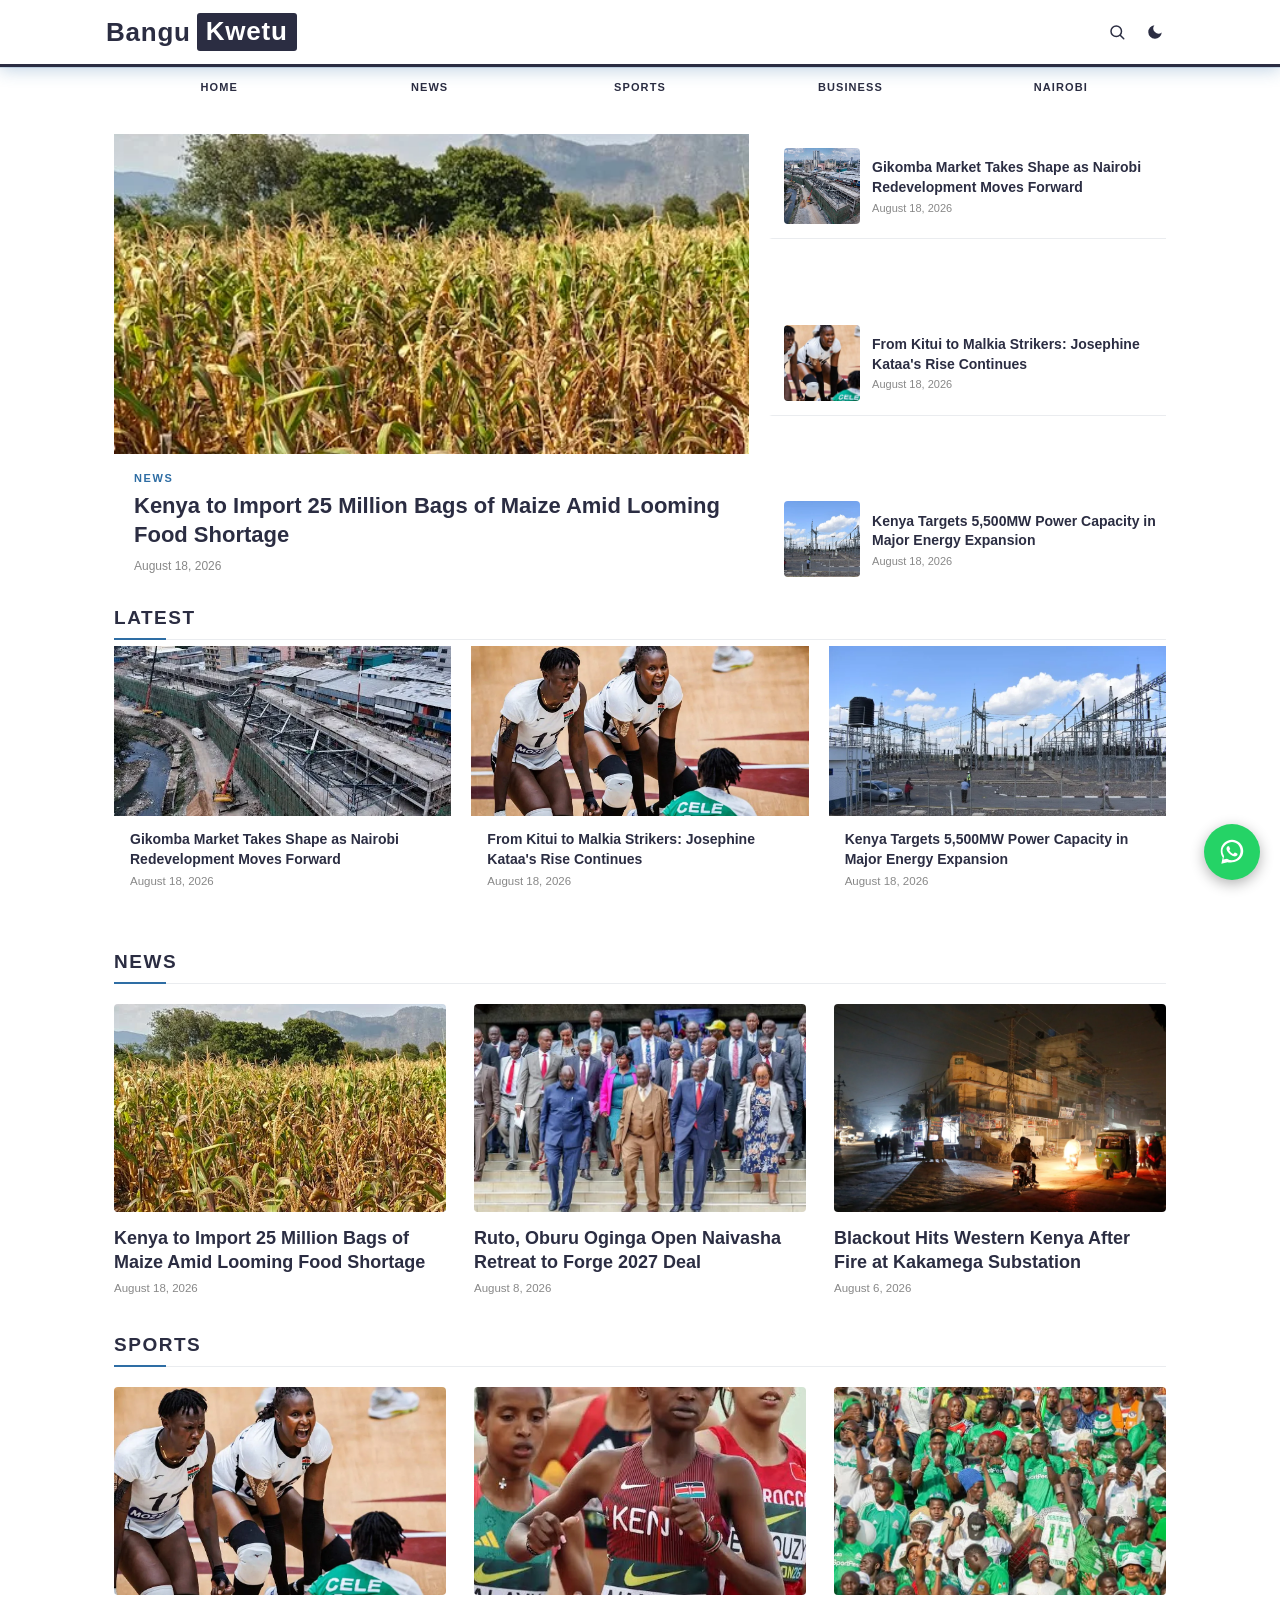
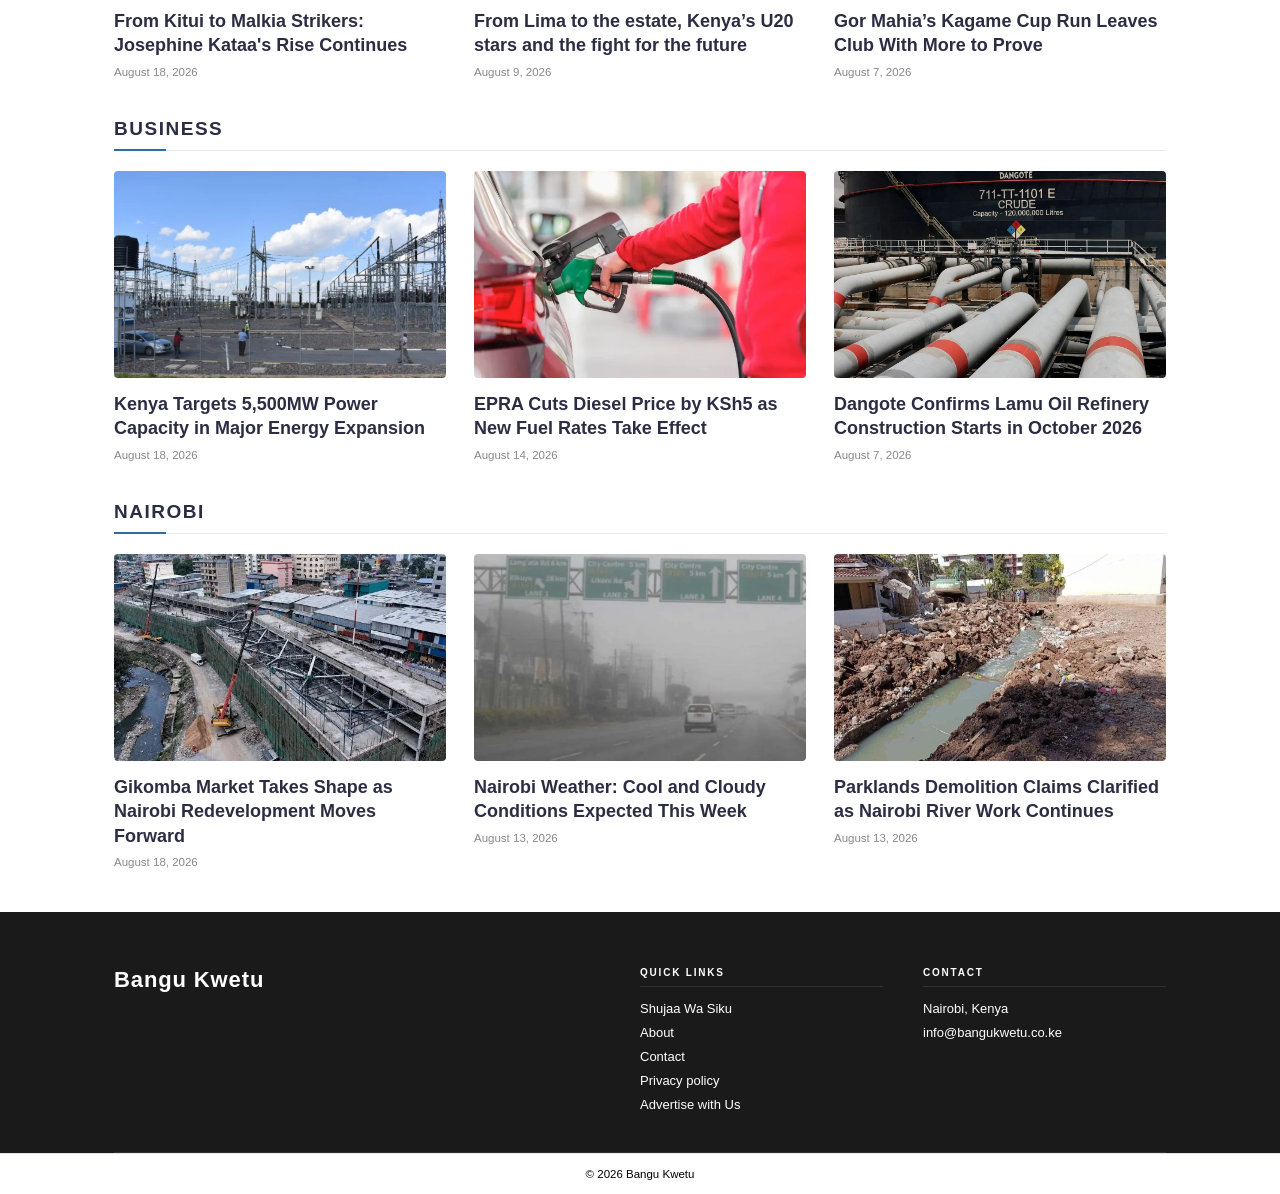
==== index.html @ b87493f2 "update latest changes in all those files" ====
<!DOCTYPE html>
<html lang="en">
<head>
    <script>
    (function(){var t=localStorage.getItem('bk-theme');if(!t){t=window.matchMedia('(prefers-color-scheme: dark)').matches?'dark':'light';}if(t==='dark')document.documentElement.setAttribute('data-theme','dark');})();
    </script>
    <meta charset="UTF-8">
    <meta name="viewport" content="width=device-width, initial-scale=1.0">
    <title>Bangu Kwetu</title>
    <link rel="preload" href="/fonts/oswald-700.woff2" as="font" type="font/woff2" crossorigin>
    <link rel="stylesheet" href="/style.min.css?v=18fb492">
    <link rel="icon" type="image/svg+xml" href="/favicon.svg">
    <link rel="manifest" href="/manifest.json">
    <meta name="theme-color" content="#2E6DA4">
    <meta property="og:type" content="website">
    <meta property="og:title" content="Bangu Kwetu — Nairobi News">
    <meta property="og:site_name" content="Bangu Kwetu">
    <meta property="og:description" content="Independent news covering Nairobi — local government, business, sports, and the people shaping the city.">
    <meta property="og:image" content="https://bangukwetu.co.ke/images/icons/icon-512.png">
    <meta property="og:url" content="https://bangukwetu.co.ke/">
    <meta name="twitter:card" content="summary_large_image">
    <meta name="twitter:site" content="@bangukwetu">
    <script type="application/ld+json">
    {"@context":"https://schema.org","@type":"NewsMediaOrganization","name":"Bangu Kwetu","alternateName":"Bangu Kwetu News","url":"https://bangukwetu.co.ke","logo":{"@type":"ImageObject","url":"https://bangukwetu.co.ke/images/icons/icon-512.png","width":512,"height":512},"sameAs":["https://x.com/bangukwetu","https://facebook.com/bangukwetu","https://instagram.com/bangukwetu","https://youtube.com/@bangukwetu"],"foundingLocation":{"@type":"Place","name":"Nairobi, Kenya"},"areaServed":[{"@type":"Place","name":"Eastlands, Nairobi"},{"@type":"Place","name":"Embakasi North, Nairobi"},{"@type":"Place","name":"Outer Ring Road, Nairobi"}]}
    </script>
</head>
<body>

    <div class="bk-header-block">

        <!-- BREAKING — always above the header, only renders when a story is flagged breaking -->
        <div id="bk-breaking-banner"></div>

        <header class="bk-header">
            <div class="bk-container">
                <div class="bk-logo">
                    <h1>
                        <span class="bk-logo-bangu">Bangu</span><span class="bk-logo-kwetu">Kwetu</span>
                    </h1>
                </div>
                <nav class="bk-nav" id="bk-nav">
                    <div class="bk-nav-header">
                        <span class="bk-nav-header-label">Menu</span>
                        <button class="bk-nav-close" id="bk-nav-close" aria-label="Close menu">✕</button>
                    </div>
                    <a href="index.html" class="bk-cat-link" data-cat="home">Home</a>
                    <a href="index.html?cat=news" class="bk-cat-link" data-cat="news">News</a>
                    <a href="index.html?cat=sports" class="bk-cat-link" data-cat="sports">Sports</a>
                    <a href="index.html?cat=business" class="bk-cat-link" data-cat="business">Business</a>
                    <a href="index.html?cat=nairobi" class="bk-cat-link" data-cat="nairobi">Nairobi</a>
                    <div class="bk-nav-utility">
                        <a href="about.html">About</a>
                        <a href="contact.html">Contact</a>
                        <a href="privacy.html">Privacy Policy</a>
                    </div>
                </nav>
                <div class="bk-nav-overlay" id="bk-nav-overlay"></div>
                <div id="bk-search-box">
                    <input type="search" id="bk-search-input" placeholder="Search Articles...">
                    <div id="bk-search-results" class="bk-search-results"></div>
                    <button id="bk-search-close">✕</button>
                </div>
                <div class="bk-header-actions">
                    <button class="bk-search-btn" id="bk-search-btn" aria-label="Search articles">
                        <svg viewBox="0 0 24 24" width="18" height="18" fill="none" stroke="currentColor" stroke-width="2" stroke-linecap="round" stroke-linejoin="round">
                            <circle cx="11" cy="11" r="7"></circle>
                            <line x1="21" y1="21" x2="16.65" y2="16.65"></line>
                        </svg>
                    </button>
                    <button class="bk-theme-toggle" id="bk-theme-toggle" aria-label="Toggle dark mode">
                        <svg class="bk-icon-moon" viewBox="0 0 24 24" width="18" height="18" fill="currentColor"><path d="M21 12.79A9 9 0 1 1 11.21 3 7 7 0 0 0 21 12.79z"></path></svg>
                        <svg class="bk-icon-sun" viewBox="0 0 24 24" width="18" height="18" fill="none" stroke="currentColor" stroke-width="2" stroke-linecap="round" stroke-linejoin="round"><circle cx="12" cy="12" r="5"></circle><line x1="12" y1="1" x2="12" y2="3"></line><line x1="12" y1="21" x2="12" y2="23"></line><line x1="4.22" y1="4.22" x2="5.64" y2="5.64"></line><line x1="18.36" y1="18.36" x2="19.78" y2="19.78"></line><line x1="1" y1="12" x2="3" y2="12"></line><line x1="21" y1="12" x2="23" y2="12"></line><line x1="4.22" y1="19.78" x2="5.64" y2="18.36"></line><line x1="18.36" y1="5.64" x2="19.78" y2="4.22"></line></svg>
                    </button>
                    <button class="bk-hamburger" id="bk-hamburger" aria-label="Open menu">
                        <span></span>
                        <span></span>
                        <span></span>
                    </button>
                </div>
            </div>
        </header>

    </div><!-- end header block -->

    <nav id="bk-cat-nav">
        <div class="bk-container">
            <div id="bk-cat-nav-inner">
                <a href="index.html" class="bk-cat-link" data-cat="home">Home</a>
                <a href="index.html?cat=news" class="bk-cat-link" data-cat="news">News</a>
                <a href="index.html?cat=sports" class="bk-cat-link" data-cat="sports">Sports</a>
                <a href="index.html?cat=business" class="bk-cat-link" data-cat="business">Business</a>
                <a href="index.html?cat=nairobi" class="bk-cat-link" data-cat="nairobi">Nairobi</a>
            </div>
        </div>
    </nav>

    <!-- LEAD + SECONDARY — editorial pick, comes before Latest -->
    <section id="bk-lead-section">
        <div class="bk-container">
            <div class="bk-lead-layout">
                <a href="#" class="bk-lead-card" id="bk-lead-card">
                    <div class="bk-lead-image">
                        <img id="bk-lead-image" src="" alt="">
                    </div>
                    <div class="bk-lead-body">
                        <span class="bk-lead-cat" id="bk-lead-cat"></span>
                        <h2 class="bk-lead-title" id="bk-lead-title"></h2>
                        <span class="bk-lead-date" id="bk-lead-date"></span>
                    </div>
                </a>
                <div class="bk-secondary-list" id="bk-secondary-list">
                    <!-- 2-3 bk-secondary-item entries injected here -->
                </div>
            </div>
        </div>
    </section>

    <!-- LATEST — vertical list, sits below the editorial lead -->
    <div id="bk-latest-section">
        <div class="bk-container">
           <div class="bk-section-head">
                <h2 class="bk-section-title">Latest</h2>
           </div>
           <div class="bk-latest-list" id="bk-latest-list"></div>
        </div>
    </div>

    <!-- SHUJAA WA SIKU -->
    <div id="bk-shujaa-section">
        <div class="bk-container">
            <div id="bk-shujaa-card">
                <div id="bk-shujaa-media">
                    <span id="bk-shujaa-badge">Shujaa wa Siku</span>
                    <img id="bk-shujaa-avatar" src="" alt="">
                </div>
                <div id="bk-shujaa-body">
                    <span id="bk-shujaa-eyebrow"></span>
                    <h3 id="bk-shujaa-name"></h3>
                    <p id="bk-shujaa-desc"></p>
                    <a href="#" id="bk-shujaa-link">Read his story →</a>
                </div>
            </div>
        </div>
    </div>

    <!-- WHITE CANVAS -->
    <div class="bk-canvas">

<section id="bk-content" class="bk-section">
    <div class="bk-container">
        <div class="bk-section-head">
            <h2 class="bk-section-title" id="bk-active-label">News</h2>
        </div>
        <div id="bk-main-grid"></div>
    </div>
</section>

    </div><!-- end canvas -->

    <!-- FOOTER -->
    <footer class="bk-footer">
        <div class="bk-container">
            <div class="bk-footer-grid">
                <div class="bk-footer-col">
                    <h3 class="bk-footer-logo">Bangu <span>Kwetu</span></h3>
                </div>
                <div class="bk-footer-col">
                    <h4 class="bk-footer-heading">Quick Links</h4>
                    <ul class="bk-footer-links">
                        <li><a href="index.html">Shujaa Wa Siku</a></li>
                        <li><a href="about.html">About</a></li>
                        <li><a href="contact.html">Contact</a></li>
                        <li><a href="privacy.html">Privacy policy</a></li>
                        <li><a href="mailto:info@bangukwetu.co.ke?subject=Advertising%20Inquiry">Advertise with Us</a></li>

                    </ul>
                </div>
                <div class="bk-footer-col">
                    <h4 class="bk-footer-heading">Contact</h4>
                    <ul class="bk-footer-links">
                        <li>Nairobi, Kenya</li>
                        <li><a href="mailto:info@bangukwetu.co.ke">info@bangukwetu.co.ke</a></li>
                    </ul>
                </div>
            </div>
        </div>
        <div class="bk-footer-bottom">
            <div class="bk-container">
                <p>&copy; 2026 Bangu Kwetu</p>
            </div>
        </div>
    </footer>
    <a href="https://wa.me/254772859206?text=Hello%20Bangu%20Kwetu%2C%20I%20have%20news%20or%20a%20story%20tip%20to%20share." target="_blank" rel="noopener" class="bk-whatsapp-float" id="bk-whatsapp-float" aria-label="Chat with Bangu Kwetu on WhatsApp">
         <svg viewBox="0 0 32 32" width="30" height="30" fill="#fff">
             <path d="M16.004 3C9.377 3 4 8.377 4 15.004c0 2.548.79 4.913 2.135 6.868L4.6 28.4l6.68-1.503A11.94 11.94 0 0 0 16.004 27C22.63 27 28 21.623 28 15.004 28 8.377 22.63 3 16.004 3zm0 21.802a9.72 9.72 0 0 1-4.95-1.35l-.355-.21-3.96.891.847-3.858-.232-.396a9.716 9.716 0 0 1-1.494-5.875C6.86 9.53 10.986 5.4 16.004 5.4c5.017 0 9.14 4.13 9.14 9.604 0 5.475-4.123 9.798-9.14 9.798zm5.32-7.246c-.29-.145-1.717-.847-1.983-.944-.266-.097-.46-.145-.653.146-.194.29-.75.943-.92 1.137-.17.194-.34.218-.63.073-.29-.146-1.226-.452-2.335-1.44-.863-.77-1.446-1.72-1.615-2.01-.17-.29-.018-.447.128-.591.13-.13.29-.34.435-.51.145-.17.194-.29.29-.485.096-.194.048-.363-.024-.508-.073-.146-.653-1.573-.895-2.155-.236-.567-.475-.49-.653-.5l-.556-.01c-.194 0-.508.073-.774.363-.266.29-1.014.99-1.014 2.418s1.038 2.807 1.183 3.001c.145.194 2.043 3.122 4.95 4.379.692.298 1.232.476 1.653.61.694.221 1.325.19 1.824.115.556-.083 1.717-.702 1.96-1.38.242-.678.242-1.259.17-1.38-.073-.121-.266-.194-.556-.339z"/>
        </svg>
    </a>
    <script src="/js/main.js?v=2"></script>

</body>
</html>
---- style.min.css ----
*,::after,::before{margin:0;padding:0;box-sizing:border-box}a{color:inherit;text-decoration:none}a:focus-visible,button:focus-visible{outline:2px solid #2e6da4;outline-offset:2px}body{font-family:"IBM Plex Sans",sans-serif;color:#2b2d42;background:#fff;overflow-x:hidden;-webkit-tap-highlight-color:transparent}.bk-container{max-width:1100px;margin:0 auto;padding:0 24px}#bk-breaking-banner{display:none;align-items:flex-start;gap:12px;background:linear-gradient(135deg,#d81f2f 0,#b81c29 100%);color:#fff;padding:12px 16px;font-family:"IBM Plex Sans",sans-serif;font-size:14px;position:relative;z-index:210;box-shadow:0 2px 10px rgba(0,0,0,.25)}.bk-breaking-badge{display:flex;align-items:center;gap:6px;background:#fff;color:#c8202e;font-family:Oswald,sans-serif;font-weight:800;font-size:11px;letter-spacing:.08em;text-transform:uppercase;padding:5px 10px;border-radius:4px;flex-shrink:0;margin-top:1px}.bk-breaking-dot{width:6px;height:6px;border-radius:50%;background:#c8202e;flex-shrink:0;animation:bkBreakingPulse 1.6s ease-in-out infinite}@keyframes bkBreakingPulse{0%,100%{opacity:1;transform:scale(1)}50%{opacity:.35;transform:scale(.7)}}@media (prefers-reduced-motion:reduce){.bk-breaking-dot{animation:none}}#bk-breaking-banner a{color:#fff;text-decoration:none;flex:1;min-width:0;display:flex;align-items:flex-start;gap:6px}.bk-breaking-title{font-weight:700;display:-webkit-box;-webkit-line-clamp:2;line-clamp:2;-webkit-box-orient:vertical;overflow:hidden;text-overflow:ellipsis;line-height:1.35}#bk-breaking-banner a:hover .bk-breaking-title{text-decoration:underline}.bk-breaking-chevron{flex-shrink:0;opacity:.9;font-weight:700;margin-top:1px}.bk-breaking-time{flex-shrink:0;opacity:.85;font-size:12px;white-space:nowrap;margin-top:2px}.bk-breaking-dismiss{background:0 0;border:none;color:#fff;cursor:pointer;font-size:14px;line-height:1;flex-shrink:0;opacity:.85;min-width:44px;min-height:44px;display:flex;align-items:center;justify-content:center;margin:-12px -12px -12px 0;padding:0}.bk-breaking-dismiss:focus-visible,.bk-breaking-dismiss:hover{opacity:1}@media (max-width:480px){#bk-breaking-banner{padding:10px 12px;gap:8px;font-size:13px}.bk-breaking-badge{font-size:10px;padding:4px 8px}.bk-breaking-time{display:none}}.bk-header-block{background:#fff;position:sticky;top:0;z-index:200;box-shadow:0 3px 16px rgba(46,109,164,.3);-webkit-backface-visibility:hidden;backface-visibility:hidden}.bk-header{width:100%}.bk-header .bk-container{display:flex;flex-direction:row;justify-content:space-between;align-items:center;width:100%;padding:0 16px;height:64px;position:relative}.bk-logo{display:flex;align-items:center;gap:6px;flex-shrink:0}.bk-logo h1{display:flex;align-items:center;gap:6px;font-size:26px;font-weight:700;letter-spacing:.03em;font-family:Oswald,sans-serif;white-space:nowrap;line-height:1}.bk-logo-bangu{color:#2b2d42}.bk-logo-kwetu{color:#fff;background-color:#2b2d42;padding:3px 9px;border-radius:3px;display:inline-block;line-height:1.2}.bk-theme-toggle{background:0 0;border:none;cursor:pointer;padding:8px 10px;color:#2b2d42;display:flex;align-items:center;transition:color .2s}.bk-icon-sun{display:none}[data-theme=dark] .bk-icon-moon{display:none}[data-theme=dark] .bk-icon-sun{display:block}.bk-hamburger{display:flex;flex-direction:column;justify-content:center;gap:5px;background:0 0;border:none;cursor:pointer;padding:8px 10px;flex-shrink:0}.bk-hamburger span{display:block;width:22px;height:2px;background:#2b2d42;border-radius:1px;transition:transform .25s ease,opacity .25s ease}.bk-hamburger span:last-child{width:14px}.bk-hamburger.open span:first-child{transform:translateY(7px) rotate(45deg)}.bk-hamburger.open span:nth-child(2){opacity:0}.bk-hamburger.open span:nth-child(3){transform:translateY(-7px) rotate(-45deg);width:22px}.bk-nav-overlay{position:fixed;inset:0;background:rgba(0,0,0,.5);opacity:0;visibility:hidden;transition:opacity .25s ease;z-index:998}.bk-nav-overlay.active{opacity:1;visibility:visible}.bk-nav{display:flex;position:fixed;inset:0;width:100%;max-width:none;height:100vh;height:100dvh;background:#1c4a6e;flex-direction:column;padding:0;opacity:0;visibility:hidden;transform:none;transition:opacity .3s ease,visibility .3s ease;z-index:999;box-shadow:none;overflow-y:auto;justify-content:center}.bk-nav.active{opacity:1;visibility:visible}.bk-nav-header{display:flex;align-items:center;justify-content:space-between;padding:20px 24px;border-bottom:1px solid rgba(255,255,255,.12);flex-shrink:0}.bk-nav-header-label{font-family:Oswald,sans-serif;font-size:14px;font-weight:700;letter-spacing:.12em;text-transform:uppercase;color:#fff}.bk-nav-close{background:0 0;border:none;color:#fff;font-size:26px;line-height:1;cursor:pointer;padding:6px 10px}.bk-nav a{padding:18px 32px;font-size:28px;font-family:Oswald,sans-serif;font-weight:600;letter-spacing:.02em;text-transform:uppercase;color:#fff;text-decoration:none;border-bottom:none;width:100%;opacity:0;transform:translateY(14px);transition:color .2s,background .2s}.bk-nav.active a{animation:bkNavLinkIn .4s ease forwards}.bk-nav.active a:first-of-type{animation-delay:50ms}.bk-nav.active a:nth-of-type(2){animation-delay:.1s}.bk-nav.active a:nth-of-type(3){animation-delay:.15s}.bk-nav.active a:nth-of-type(4){animation-delay:.2s}.bk-nav.active a:nth-of-type(5){animation-delay:.25s}@keyframes bkNavLinkIn{to{opacity:1;transform:translateY(0)}}.bk-nav a:active,.bk-nav a:hover{color:#fff;background:rgba(46,109,164,.5)}.bk-nav-utility{margin-top:auto;padding:20px 32px 32px;border-top:1px solid rgba(255,255,255,.12);flex-shrink:0}.bk-nav-utility a{display:block;padding:10px 0;font-size:13px;font-weight:400;text-transform:none;letter-spacing:normal;color:rgba(255,255,255,.6);border-bottom:none;opacity:1;transform:none;animation:none}.bk-nav-utility a:hover{color:#fff;background:0 0}.bk-nav .bk-cat-link{flex:none;justify-content:flex-start;height:auto}.bk-nav .bk-cat-link.active::after{display:none}body.bk-nav-open{overflow:hidden}@media (min-width:769px){.bk-hamburger{display:none}}.bk-header-actions{display:flex;align-items:center;margin-left:auto;flex-shrink:0;z-index:10}.bk-search-btn{background:0 0;border:none;cursor:pointer;font-size:16px;padding:8px 10px;color:#2b2d42;display:flex;align-items:center;z-index:101;transition:color .2s}.bk-search-btn:hover{color:#2b2d42}#bk-cat-nav{width:100%;position:-webkit-sticky;position:sticky;top:var(--bk-header-offset,64px);z-index:90;background:#fff;border-top:1px solid #dde5ed;-webkit-backface-visibility:hidden;backface-visibility:hidden}#bk-cat-nav-inner{display:flex;align-items:center;overflow-x:auto;scrollbar-width:none;height:38px;gap:0;justify-content:stretch;max-width:1100px;margin:0 auto}#bk-cat-nav-inner::-webkit-scrollbar{display:none}.bk-cat-link{font-family:Oswald,sans-serif;color:#2b2d42;font-size:11px;font-weight:600;letter-spacing:.1em;text-transform:uppercase;text-decoration:none;padding:0 14px;height:38px;display:flex;align-items:center;white-space:nowrap;position:relative;transition:color .2s;flex:1;justify-content:center}.bk-cat-link:hover{color:#2b2d42}.bk-cat-link.active{color:#2b2d42;font-weight:700}.bk-cat-link.active::after{content:"";position:absolute;bottom:0;left:50%;transform:translateX(-50%);width:24px;height:2px;background:#2e6da4}.bk-header-block::after{content:"";display:block;height:3px;background:#2b2d42}#bk-search-box{display:none;align-items:center;gap:4px;position:absolute;right:60px;top:50%;transform:translateY(-50%);width:260px;z-index:102;background:#fff;border:1px solid #dde5ed;border-radius:24px;padding:6px 6px 6px 16px;box-shadow:0 4px 16px rgba(0,0,0,.15)}#bk-search-box.open{display:flex}#bk-search-input{flex:1;background:0 0;border:none;color:#2b2d42;padding:7px 4px;font-size:13px;outline:0;font-family:"IBM Plex Sans",sans-serif;min-width:160px}#bk-search-input::placeholder{color:#999;font-weight:500;opacity:1}#bk-search-close{background:0 0;border:none;cursor:pointer;font-size:14px;color:#999;padding:4px 8px;transition:color .2s}#bk-search-close:hover{color:#2b2d42}.bk-search-results{display:none;position:absolute;top:100%;left:0;right:0;margin-top:6px;background:#fff;border:1px solid #dde5ed;border-radius:8px;box-shadow:0 8px 24px rgba(0,0,0,.15);max-height:320px;overflow-y:auto;z-index:103}.bk-search-results.show{display:block}.bk-search-result-item{display:block;padding:10px 16px;text-decoration:none;color:#2b2d42;font-size:13px;border-bottom:1px solid #eaecef}.bk-search-result-item:hover{background:#ebf1f5}.bk-load-error{padding:32px 16px;font-size:14px;color:#666;text-align:center;border:1px dashed #dde5ed;border-radius:4px}.bk-search-no-results{padding:16px;font-size:13px;color:#999;text-align:center}#bk-lead-section{background:#fff;padding:28px 0 8px}.bk-lead-layout{display:grid;grid-template-columns:1.6fr 1fr;gap:20px}.bk-lead-card{display:block;position:relative;text-decoration:none;color:inherit;background:0 0;overflow:hidden}.bk-lead-card:hover .bk-lead-title{color:#2e6da4}.bk-lead-image{width:100%;height:320px;background:#ebf1f5;overflow:hidden}.bk-lead-image img{width:100%;height:100%;object-fit:cover;object-position:center 30%;display:block}.bk-lead-body{padding:18px 20px}.bk-lead-cat{font-size:11px;font-weight:700;letter-spacing:.15em;text-transform:uppercase;color:#2e6da4;display:block;margin-bottom:8px}.bk-lead-title{font-family:Oswald,sans-serif;font-size:22px;font-weight:700;line-height:1.3;color:#2b2d42}.bk-lead-date{font-size:12px;color:#888;margin-top:10px;display:block}.bk-secondary-list{display:flex;flex-direction:column;justify-content:space-between;height:100%}.bk-secondary-item{display:flex;flex-direction:row;align-items:center;gap:12px;text-decoration:none;color:inherit;background:0 0;border:none;border-bottom:1px solid #eaecef;border-left:3px solid transparent;padding:14px 4px 14px 12px;transition:border-left-color .2s ease,background .2s ease}.bk-secondary-item:last-child{border-bottom:none}.bk-secondary-item:hover{border-left-color:#2e6da4;background:#ebf1f5}.bk-secondary-thumb{display:block;width:76px;height:76px;flex-shrink:0;border-radius:4px;overflow:hidden;background:#ebf1f5}.bk-secondary-thumb img{width:100%;height:100%;object-fit:cover;display:block}.bk-secondary-body{display:flex;flex-direction:column;gap:4px;min-width:0}.bk-secondary-title{font-size:14px;font-weight:600;line-height:1.4;color:#2b2d42}.bk-secondary-meta{display:flex;align-items:center;gap:6px}.bk-secondary-cat{font-size:10px;font-weight:700;letter-spacing:.08em;text-transform:uppercase;color:#2e6da4}.bk-secondary-dot{font-size:11px;color:#ccc}.bk-secondary-date{font-size:11px;color:#888}#bk-latest-section{background:#fff;padding:8px 0 4px}#bk-latest-section .bk-section-head{margin-bottom:6px}.bk-latest-list{display:grid;grid-template-columns:repeat(3,1fr);gap:20px}.bk-latest-row{display:flex;flex-direction:column;gap:0;padding:0;overflow:hidden;text-decoration:none;color:inherit;background:0 0}.bk-latest-row:hover .bk-latest-row-title{color:#2e6da4}.bk-latest-row.bk-is-new{border-left:1px solid #dde5ed;margin-left:0;padding-left:0}.bk-latest-row-thumb{width:100%;height:170px;flex-shrink:0;border-radius:0;overflow:hidden;background:#ebf1f5}.bk-latest-row-thumb img{width:100%;height:100%;object-fit:cover;display:block}.bk-latest-row-body{display:flex;flex-direction:column;justify-content:flex-start;min-width:0;gap:6px;padding:14px 16px 16px}.bk-latest-row-title{font-size:14px;font-weight:600;line-height:1.4;color:#2b2d42;font-family:"IBM Plex Sans",sans-serif}.bk-latest-row-meta{display:flex;align-items:center;gap:6px}.bk-latest-row-cat{font-size:10px;font-weight:700;letter-spacing:.08em;text-transform:uppercase;color:#2e6da4}.bk-latest-row-dot{font-size:11px;color:#ccc}.bk-latest-row-date{font-size:11.5px;color:#888}.bk-stack-list{display:flex;flex-direction:column}.bk-stack-row{display:flex;flex-direction:column;text-decoration:none;color:inherit;padding:22px 0;border-bottom:1px solid #e5e5e5}.bk-stack-row:first-child{padding-top:0}.bk-stack-row:last-child{border-bottom:none;padding-bottom:0}@media (min-width:769px){.bk-stack-list{display:grid;grid-template-columns:repeat(3,1fr);gap:28px}.bk-stack-row{padding:0;border-bottom:none}}.bk-stack-row-title{font-family:Oswald,sans-serif;font-size:18px;font-weight:700;line-height:1.35;color:#2b2d42;margin-bottom:8px}.bk-stack-row-meta{display:flex;align-items:center;gap:6px}.bk-stack-row-cat{font-size:10px;font-weight:700;letter-spacing:.08em;text-transform:uppercase;color:#2e6da4}.bk-stack-row-dot{font-size:11px;color:#ccc}.bk-stack-row-date{font-size:11.5px;color:#888}.bk-stack-row-image{width:100%;aspect-ratio:16/10;background:#ebf1f5;border-radius:4px;overflow:hidden;margin-bottom:14px}.bk-stack-row-image img{width:100%;height:100%;object-fit:cover;display:block}.bk-latest-seeall{display:block;text-align:center;margin-top:6px;padding:14px 0 6px;color:#2e6da4;font-size:12.5px;font-weight:700;letter-spacing:.06em;text-transform:uppercase;text-decoration:none}.bk-latest-seeall:hover{opacity:.7}#bk-shujaa-section{display:none;background:#ebf1f5;padding:24px 0;border-bottom:1px solid #d0dce8}#bk-shujaa-card{display:flex;align-items:stretch;background:#fff;border-radius:4px;overflow:hidden;box-shadow:0 2px 8px rgba(46,109,164,.1);transition:box-shadow .2s}#bk-shujaa-card:hover{box-shadow:0 4px 16px rgba(46,109,164,.15)}#bk-shujaa-media{position:relative;flex:0 0 42%;min-height:280px}#bk-shujaa-avatar{width:100%;height:100%;object-fit:cover;display:block;background:linear-gradient(135deg,#2e6da4 0,#1a4f7a 100%)}#bk-shujaa-badge{position:absolute;top:14px;left:14px;background:#2e6da4;color:#fff;font-size:10px;font-weight:800;letter-spacing:.15em;text-transform:uppercase;padding:6px 12px;border-radius:3px;font-family:Oswald,sans-serif;z-index:2}#bk-shujaa-body{padding:26px 30px;flex:1;display:flex;flex-direction:column;justify-content:center;gap:8px}#bk-shujaa-eyebrow{font-size:11px;font-weight:700;letter-spacing:.12em;text-transform:uppercase;color:#2e6da4;display:block}#bk-shujaa-name{font-size:24px;font-weight:700;color:#2b2d42;line-height:1.25;font-family:Oswald,sans-serif}#bk-shujaa-desc{font-size:14.5px;color:#666;line-height:1.6}#bk-shujaa-link{font-size:12.5px;font-weight:700;color:#2e6da4;text-decoration:none;margin-top:6px;display:inline-block;transition:opacity .2s}#bk-shujaa-link:hover{opacity:.7}.bk-canvas{background:#fff}.bk-section{padding:44px 0;border-bottom:1px solid #eaecef}.bk-section:last-child{border-bottom:none}.bk-section-head{display:flex;align-items:center;justify-content:space-between;margin-bottom:28px;padding-bottom:10px;border-bottom:1px solid #eaecef;position:relative}.bk-section-head::after{content:"";position:absolute;bottom:-1px;left:0;width:52px;height:2px;background:#2e6da4}.bk-section-title{font-family:Oswald,sans-serif;font-size:19px;font-weight:700;text-transform:uppercase;letter-spacing:.08em;color:#2b2d42}.bk-see-all{font-size:11px;font-weight:700;color:#2e6da4;text-decoration:none;letter-spacing:.06em;text-transform:uppercase;transition:opacity .2s}.bk-see-all:hover{opacity:.7}.bk-home-group{margin-bottom:40px}.bk-home-group:last-child{margin-bottom:0}.bk-home-group .bk-section-head{margin-bottom:20px}.bk-card-grid{display:grid;grid-template-columns:repeat(3,1fr);gap:20px}.bk-card{position:relative;background:#fff;border:1px solid #dde5ed;border-radius:4px;overflow:hidden;transition:transform .2s ease,box-shadow .2s ease;cursor:pointer}.bk-badge-breaking{display:block;width:100%;position:static;background:#c8202e;color:#fff;font-family:"IBM Plex Sans",sans-serif;font-size:11px;font-weight:700;text-transform:uppercase;letter-spacing:.5px;padding:6px 10px;text-align:center}.bk-card:hover{transform:translateY(-4px);box-shadow:0 6px 20px rgba(46,109,164,.1)}.bk-card-image{width:100%;height:200px;background:#ebf1f5;overflow:hidden;display:block}.bk-card-image img{width:100%;height:100%;object-fit:cover;object-position:center 25%;display:block}.bk-card-body{padding:16px}.bk-card-cat{font-size:10px;font-weight:700;letter-spacing:.15em;text-transform:uppercase;color:#2e6da4;display:block;margin-bottom:8px}.bk-card-title{font-size:15px;font-weight:600;color:#2b2d42;line-height:1.45;font-family:"IBM Plex Sans",sans-serif}.bk-card-date{font-size:11px;color:#888;margin-top:8px;display:block}.bk-badge-sponsored{display:inline-block;font-size:9px;font-weight:700;letter-spacing:.1em;text-transform:uppercase;color:#8a6d1e;border:1px solid #8a6d1e;padding:2px 7px;border-radius:3px;margin-bottom:6px}.bk-404-section{min-height:60vh;display:flex;align-items:center;justify-content:center;padding:60px 0}.bk-404-wrap{text-align:center;max-width:480px;margin:0 auto}.bk-404-code{font-family:Oswald,sans-serif;font-size:88px;font-weight:700;color:#2e6da4;line-height:1;margin-bottom:8px}.bk-404-title{font-family:Oswald,sans-serif;font-size:22px;font-weight:700;color:#2b2d42;text-transform:uppercase;letter-spacing:.05em;margin-bottom:14px}.bk-404-text{font-size:14.5px;color:#666;line-height:1.6;margin-bottom:28px}.bk-404-actions{display:flex;flex-direction:column;gap:12px;align-items:center}.bk-404-home{display:inline-block;background:#2e6da4;color:#fff;font-family:Oswald,sans-serif;font-size:13px;font-weight:600;letter-spacing:.05em;text-transform:uppercase;text-decoration:none;padding:12px 32px;border-radius:4px;transition:opacity .2s}.bk-404-home:hover{opacity:.85}.bk-404-search-link{font-size:13px;color:#2e6da4;text-decoration:none;font-weight:600}.bk-404-search-link:hover{opacity:.7}.bk-footer{background:#1a1a1a;color:rgba(255,255,255,.55);padding:52px 0 0;border-top:3px solid #1a1a1a}.bk-footer-grid{display:grid;grid-template-columns:2fr 1fr 1fr;gap:40px;padding-bottom:40px;border-bottom:1px solid rgba(255,255,255,.1)}.bk-footer-logo{font-size:22px;font-weight:700;color:#fff;margin-bottom:10px;font-family:Oswald,sans-serif;letter-spacing:.04em}.bk-footer-logo span{color:#fff}.bk-footer-about{font-size:13px;color:rgba(255,255,255,.45);line-height:1.65}.bk-footer-heading{font-size:10px;font-weight:700;letter-spacing:.18em;text-transform:uppercase;color:#fff;margin-bottom:14px;padding-bottom:8px;border-bottom:1px solid rgba(255,255,255,.1)}.bk-footer-links{list-style:none;display:flex;flex-direction:column;gap:9px}.bk-footer-links li{font-size:13px;color:#fff}.bk-footer-links a{font-size:13px;color:#fff;text-decoration:none;transition:color .2s}.bk-footer-links a:hover{color:rgba(255,255,255,.7)}.bk-social-links{display:flex;flex-direction:column;gap:9px}.bk-social-links a{font-size:13px;color:#fff;text-decoration:none;transition:color .2s}.bk-social-links a:hover{color:rgba(255,255,255,.7)}.bk-footer-bottom{background:#fff;padding:14px 0;border-top:1px solid #dde5ed}.bk-footer-bottom p{font-size:11.5px;color:#000;text-align:center}.bk-whatsapp-float{position:fixed;bottom:20px;right:20px;width:56px;height:56px;background:#25d366;border-radius:50%;display:flex;align-items:center;justify-content:center;box-shadow:0 4px 14px rgba(0,0,0,.3);z-index:300;transition:transform .3s ease,opacity .3s ease}.bk-whatsapp-float.bk-hide{transform:translateY(90px);opacity:0}@media (max-width:768px){.bk-header .bk-container{flex-wrap:nowrap!important}#bk-cat-nav-inner{justify-content:flex-start}#bk-search-box{position:fixed;top:64px;left:0;right:0;width:calc(100% - 24px);margin:8px 12px;transform:none;border-radius:24px;background:#fff;padding:6px 6px 6px 16px;box-shadow:0 4px 16px rgba(0,0,0,.2);z-index:150}.bk-card-grid{grid-template-columns:1fr}.bk-footer-grid{grid-template-columns:1fr;gap:28px}body,html{width:100%}body{overflow-x:hidden}.bk-container{padding:0 16px!important;width:100%!important}#bk-shujaa-card{flex-direction:column}#bk-shujaa-media{flex:none;min-height:220px}.bk-lead-layout{grid-template-columns:1fr}.bk-lead-image{height:220px}.bk-secondary-thumb{display:none}.bk-article-image{height:240px!important}.bk-latest-list{display:flex;flex-direction:column;gap:0}.bk-latest-row{flex-direction:row;gap:14px;padding:13px 0;border:none;border-radius:0;border-bottom:1px solid #eaecef}.bk-latest-row:last-child{border-bottom:none}.bk-latest-row.bk-is-new{border-left:none;padding-left:0;margin-left:0}.bk-latest-row-thumb{width:72px;height:72px;border-radius:4px}.bk-latest-row-body{justify-content:center;padding:0;gap:5px}}.bk-article-section{padding:32px 0 44px}.bk-article-container{max-width:760px}.bk-article-cat{font-size:11px;font-weight:700;letter-spacing:.15em;text-transform:uppercase;color:#2e6da4;display:block;margin-bottom:10px}.bk-article-title{font-family:Oswald,sans-serif;font-size:28px;font-weight:700;line-height:1.3;color:#2b2d42;margin-bottom:12px}.bk-article-date{font-size:12.5px;color:#888;margin-bottom:20px}.bk-article-image{width:100%;height:440px;border-radius:4px;overflow:hidden;margin-bottom:24px;background:#ebf1f5}.bk-article-image img{width:100%;height:100%;object-fit:cover;object-position:center 25%;display:block}.bk-article-body{font-size:16px;line-height:1.75;color:#2b2d42}.bk-article-body p{margin-bottom:18px}.bk-article-body h2,.bk-article-body h3,.bk-article-body h4{font-family:Oswald,sans-serif;font-weight:700;color:#2b2d42;line-height:1.3;margin:26px 0 12px}.bk-article-body h2{font-size:22px}.bk-article-body h3{font-size:19px}.bk-article-body h4{font-size:16px}.bk-article-body strong{font-weight:700}.bk-article-body em{font-style:italic}.bk-article-body a{color:#2e6da4;text-decoration:underline}.bk-back-link{display:inline-block;color:#2e6da4;text-decoration:none;font-size:13.5px;font-weight:600;margin-bottom:20px}.bk-back-link:hover{text-decoration:underline}.bk-article-notfound{padding:40px 0}.bk-article-notfound h2{font-family:Oswald,sans-serif;color:#2b2d42;margin-bottom:8px}.bk-article-share{margin-top:32px;padding-top:20px;border-top:1px solid #eaecef}.bk-share-row{display:flex;align-items:center;gap:14px;flex-wrap:wrap}.bk-share-whatsapp{background:#25d366;color:#fff;text-decoration:none;font-size:13px;font-weight:600;padding:8px 16px;border-radius:20px}.bk-share-icon{color:#2b2d42;display:flex;align-items:center;justify-content:center;width:34px;height:34px;border:1px solid #dde5ed;border-radius:50%;background:0 0;cursor:pointer;transform:translateZ(0);-webkit-backface-visibility:hidden;backface-visibility:hidden;-webkit-appearance:none;appearance:none;outline:0}.bk-share-copy-btn{background:0 0;border:1px solid #dde5ed;color:#2b2d42;font-size:13px;font-weight:600;padding:8px 16px;border-radius:20px;cursor:pointer;transition:background .2s,border-color .2s,color .2s}.bk-share-copy-btn:hover{background:#ebf1f5}.bk-share-copy-btn.bk-copied{background:#2e6da4;border-color:#2e6da4;color:#fff}[data-theme=dark] body{background:#121212;color:#e4e6eb}[data-theme=dark] .bk-theme-toggle{color:#e4e6eb}[data-theme=dark] .bk-header-block{background:#1a1a1a;box-shadow:0 3px 16px rgba(0,0,0,.4)}[data-theme=dark] .bk-logo-bangu{color:#e4e6eb}[data-theme=dark] .bk-search-btn{color:#e4e6eb}[data-theme=dark] .bk-hamburger span{background:#e4e6eb}[data-theme=dark] #bk-cat-nav{background:#1a1a1a;border-top-color:#2a2a2a}[data-theme=dark] .bk-cat-link{color:#e4e6eb}[data-theme=dark] #bk-search-box{background:#1e1e1e;border-color:#333}[data-theme=dark] #bk-search-input{color:#e4e6eb}[data-theme=dark] .bk-search-results{background:#1e1e1e;border-color:#333}[data-theme=dark] .bk-search-result-item{color:#e4e6eb;border-bottom-color:#2a2a2a}[data-theme=dark] .bk-search-result-item:hover{background:#2a2a2a}[data-theme=dark] #bk-latest-section,[data-theme=dark] #bk-lead-section,[data-theme=dark] .bk-canvas{background:#121212}[data-theme=dark] .bk-article-image,[data-theme=dark] .bk-card-image,[data-theme=dark] .bk-latest-row-thumb,[data-theme=dark] .bk-lead-image,[data-theme=dark] .bk-secondary-thumb{background:#2a2a2a}[data-theme=dark] .bk-card-title,[data-theme=dark] .bk-latest-row-title,[data-theme=dark] .bk-lead-title,[data-theme=dark] .bk-secondary-title,[data-theme=dark] .bk-section-title,[data-theme=dark] .bk-stack-row-title{color:#e4e6eb}[data-theme=dark] .bk-secondary-item{border-bottom-color:#2a2a2a}[data-theme=dark] .bk-secondary-item:hover{background:#1e1e1e}[data-theme=dark] .bk-card{background:#1a1a1a;border-color:#2a2a2a}[data-theme=dark] .bk-latest-row{border-bottom-color:#2a2a2a}[data-theme=dark] .bk-stack-row{border-bottom-color:#2a2a2a}[data-theme=dark] .bk-stack-row-image{background:#2a2a2a}[data-theme=dark] #bk-shujaa-section{background:#1a1a1a;border-bottom-color:#2a2a2a}[data-theme=dark] #bk-shujaa-card{background:#1e1e1e}[data-theme=dark] #bk-shujaa-name{color:#e4e6eb}[data-theme=dark] #bk-shujaa-desc{color:#aaa}[data-theme=dark] .bk-section{border-bottom-color:#2a2a2a}[data-theme=dark] .bk-section-head{border-bottom-color:#333}[data-theme=dark] .bk-section-head::after{background:#5a9fd4}[data-theme=dark] .bk-footer-bottom{background:#121212;border-top-color:#2a2a2a}[data-theme=dark] .bk-footer-bottom p{color:#e4e6eb}[data-theme=dark] .bk-article-body,[data-theme=dark] .bk-article-body h2,[data-theme=dark] .bk-article-body h3,[data-theme=dark] .bk-article-body h4,[data-theme=dark] .bk-article-title{color:#e4e6eb}[data-theme=dark] .bk-article-share{border-top-color:#2a2a2a}[data-theme=dark] .bk-share-icon{border-color:#333;color:#e4e6eb}[data-theme=dark] .bk-article-notfound h2{color:#e4e6eb}[data-theme=dark] .bk-back-link{color:#5a9fd4}[data-theme=dark] .bk-contact-heading,[data-theme=dark] .bk-page-body,[data-theme=dark] .bk-page-subhead,[data-theme=dark] .bk-page-title{color:#e4e6eb}[data-theme=dark] .bk-contact-link,[data-theme=dark] .bk-contact-social a,[data-theme=dark] .bk-page-body a{color:#5a9fd4}[data-theme=dark] .bk-404-title{color:#e4e6eb}[data-theme=dark] .bk-404-text{color:#aaa}[data-theme=dark] .bk-404-home{background:#5a9fd4}[data-theme=dark] #bk-shujaa-eyebrow,[data-theme=dark] .bk-card-cat,[data-theme=dark] .bk-latest-row-cat,[data-theme=dark] .bk-lead-cat,[data-theme=dark] .bk-secondary-cat,[data-theme=dark] .bk-stack-row-cat{color:#90c8f9}[data-theme=dark] .bk-article-date,[data-theme=dark] .bk-latest-row-date,[data-theme=dark] .bk-latest-row-dot,[data-theme=dark] .bk-lead-date,[data-theme=dark] .bk-secondary-date,[data-theme=dark] .bk-secondary-dot,[data-theme=dark] .bk-stack-row-date,[data-theme=dark] .bk-stack-row-dot{color:#aaa}[data-theme=dark] .bk-badge-sponsored{color:#e0b84a;border-color:#e0b84a}[data-theme=dark] .bk-cat-link.active::after{background:#5a9fd4}[data-theme=dark] .bk-cat-link.active{color:#90c8f9}[data-theme=dark] .bk-load-error{color:#aaa;border-color:#333}[data-theme=dark] .bk-share-copy-btn{border-color:#333;color:#e4e6eb}[data-theme=dark] .bk-share-copy-btn:hover{background:#1e1e1e}@media (min-width:769px){.bk-card-grid>:nth-child(4){display:none}}.bk-nav .bk-cat-link.active{color:#fff}.bk-cat-hero-link{text-decoration:none;color:inherit;display:block;margin-bottom:8px}.bk-cat-hero{display:flex;flex-direction:column}.bk-cat-hero-image{width:100%;height:220px;background:#ebf1f5;overflow:hidden}.bk-cat-hero-image img{width:100%;height:100%;object-fit:cover;display:block}.bk-cat-hero-body{padding:16px 0 12px}.bk-cat-hero-title{font-family:Oswald,sans-serif;font-size:22px;font-weight:700;line-height:1.3;color:#2b2d42}.bk-cat-hero-date{font-size:12px;color:#888;margin-top:8px}.bk-cat-row-list{display:flex;flex-direction:column}.bk-cat-row-link{text-decoration:none;color:inherit;display:block}.bk-cat-row{display:flex;flex-direction:row;align-items:stretch;gap:14px;padding:16px 0;border-bottom:1px solid #eaecef}.bk-cat-row-thumb{flex:0 0 96px;width:96px;height:96px;background:#ebf1f5;overflow:hidden}.bk-cat-row-thumb img{width:100%;height:100%;object-fit:cover;display:block}.bk-cat-row-body{flex:1;min-width:0;display:flex;flex-direction:column;justify-content:center;gap:4px}.bk-cat-row-title{font-size:14px;font-weight:600;line-height:1.4;color:#2b2d42;font-family:"IBM Plex Sans",sans-serif;display:-webkit-box;-webkit-line-clamp:2;line-clamp:2;-webkit-box-orient:vertical;overflow:hidden}.bk-cat-row-date{font-size:11px;color:#888}.bk-load-more-btn{display:block;margin:28px auto 8px;padding:12px 32px;background:#2e6da4;color:#fff;border:none;border-radius:4px;font-family:Oswald,sans-serif;font-weight:600;font-size:13px;letter-spacing:.05em;text-transform:uppercase;cursor:pointer;transition:opacity .2s}.bk-load-more-btn:hover{opacity:.85}@media (min-width:769px){.bk-cat-hero{flex-direction:row;gap:24px}.bk-cat-hero-image{flex:0 0 45%;height:280px}.bk-cat-hero-body{padding:8px 0;display:flex;flex-direction:column;justify-content:center}.bk-cat-hero-title{font-size:28px}.bk-cat-row-list{display:grid;grid-template-columns:repeat(2,1fr);column-gap:32px}}[data-theme=dark] .bk-cat-hero-image,[data-theme=dark] .bk-cat-row-thumb{background:#2a2a2a}[data-theme=dark] .bk-cat-hero-title,[data-theme=dark] .bk-cat-row-title{color:#e4e6eb}[data-theme=dark] .bk-cat-hero-date,[data-theme=dark] .bk-cat-row-date{color:#aaa}[data-theme=dark] .bk-cat-row{border-bottom-color:#2a2a2a}.bk-secondary-item:hover .bk-secondary-title{color:#2b2d42}.bk-secondary-item:hover .bk-secondary-date{color:#888}[data-theme=dark] .bk-secondary-item:hover .bk-secondary-title{color:#e4e6eb}[data-theme=dark] .bk-secondary-item:hover .bk-secondary-date{color:#aaa}
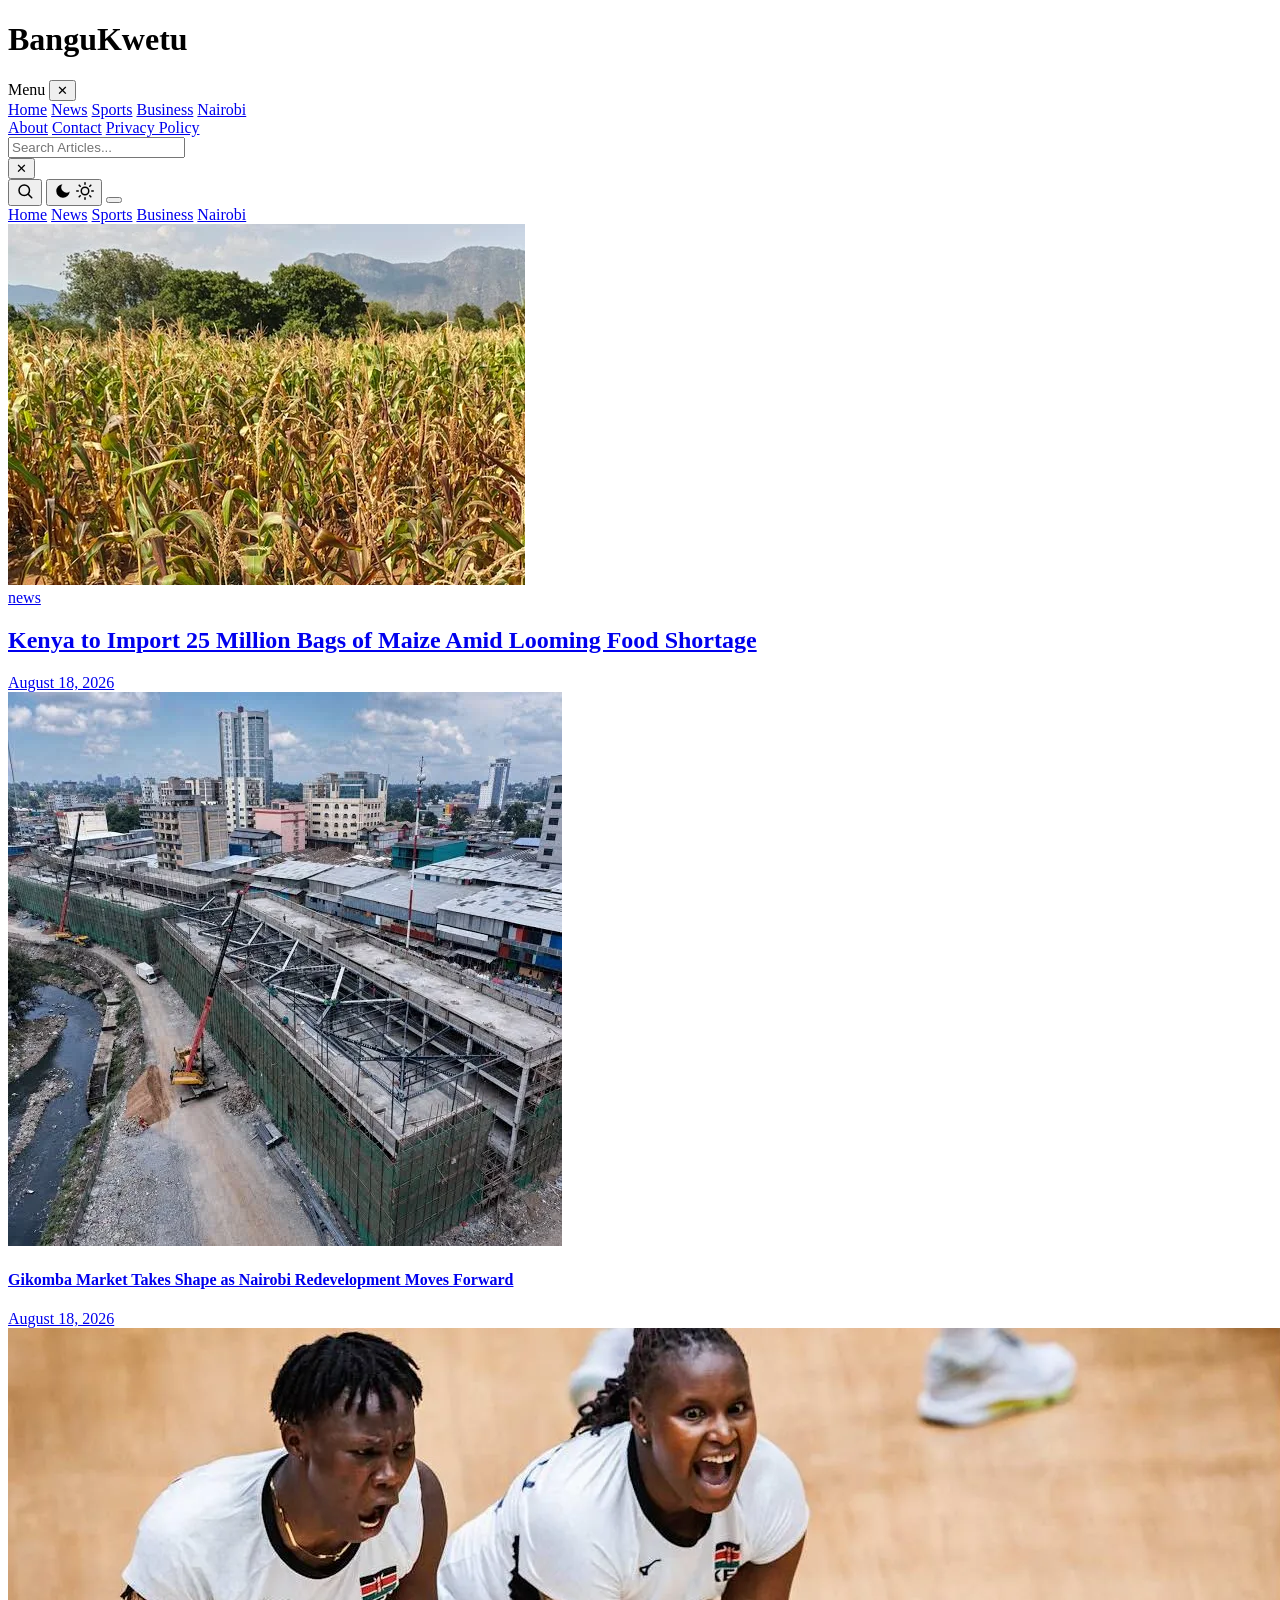
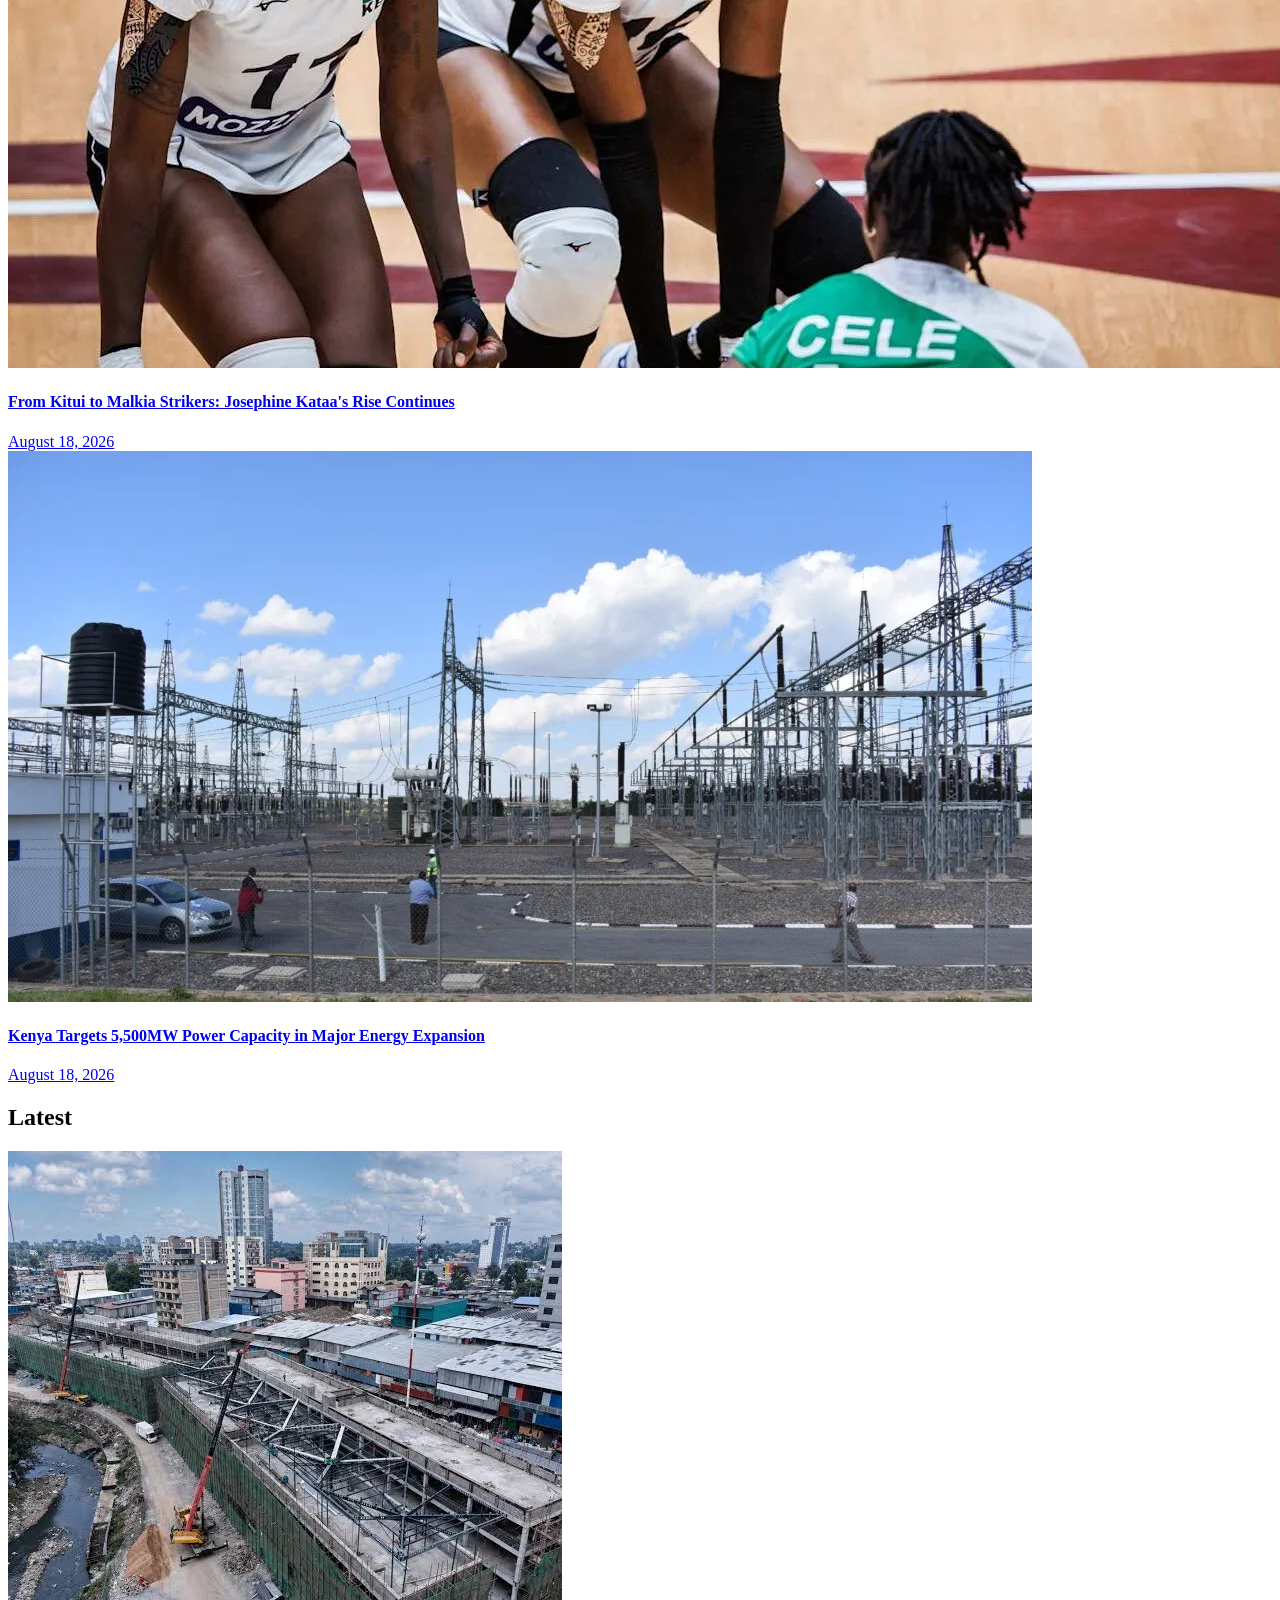
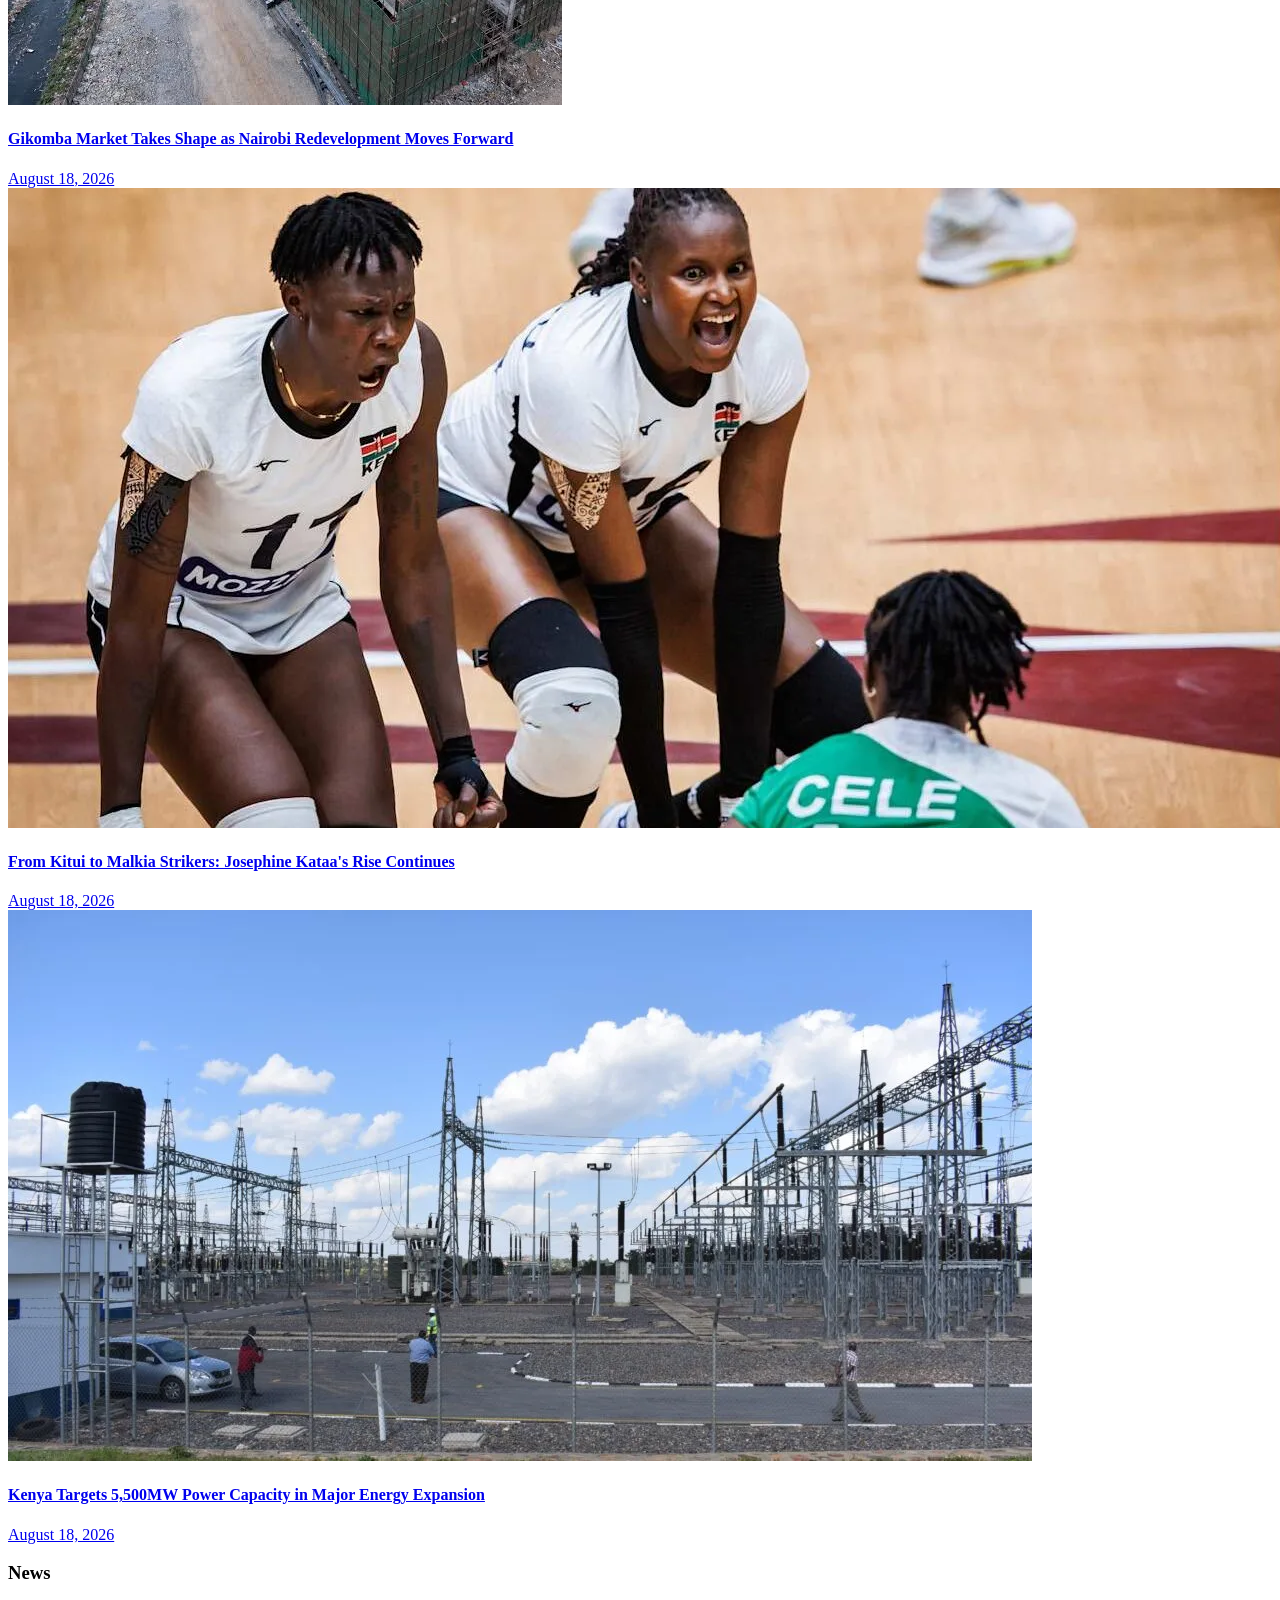
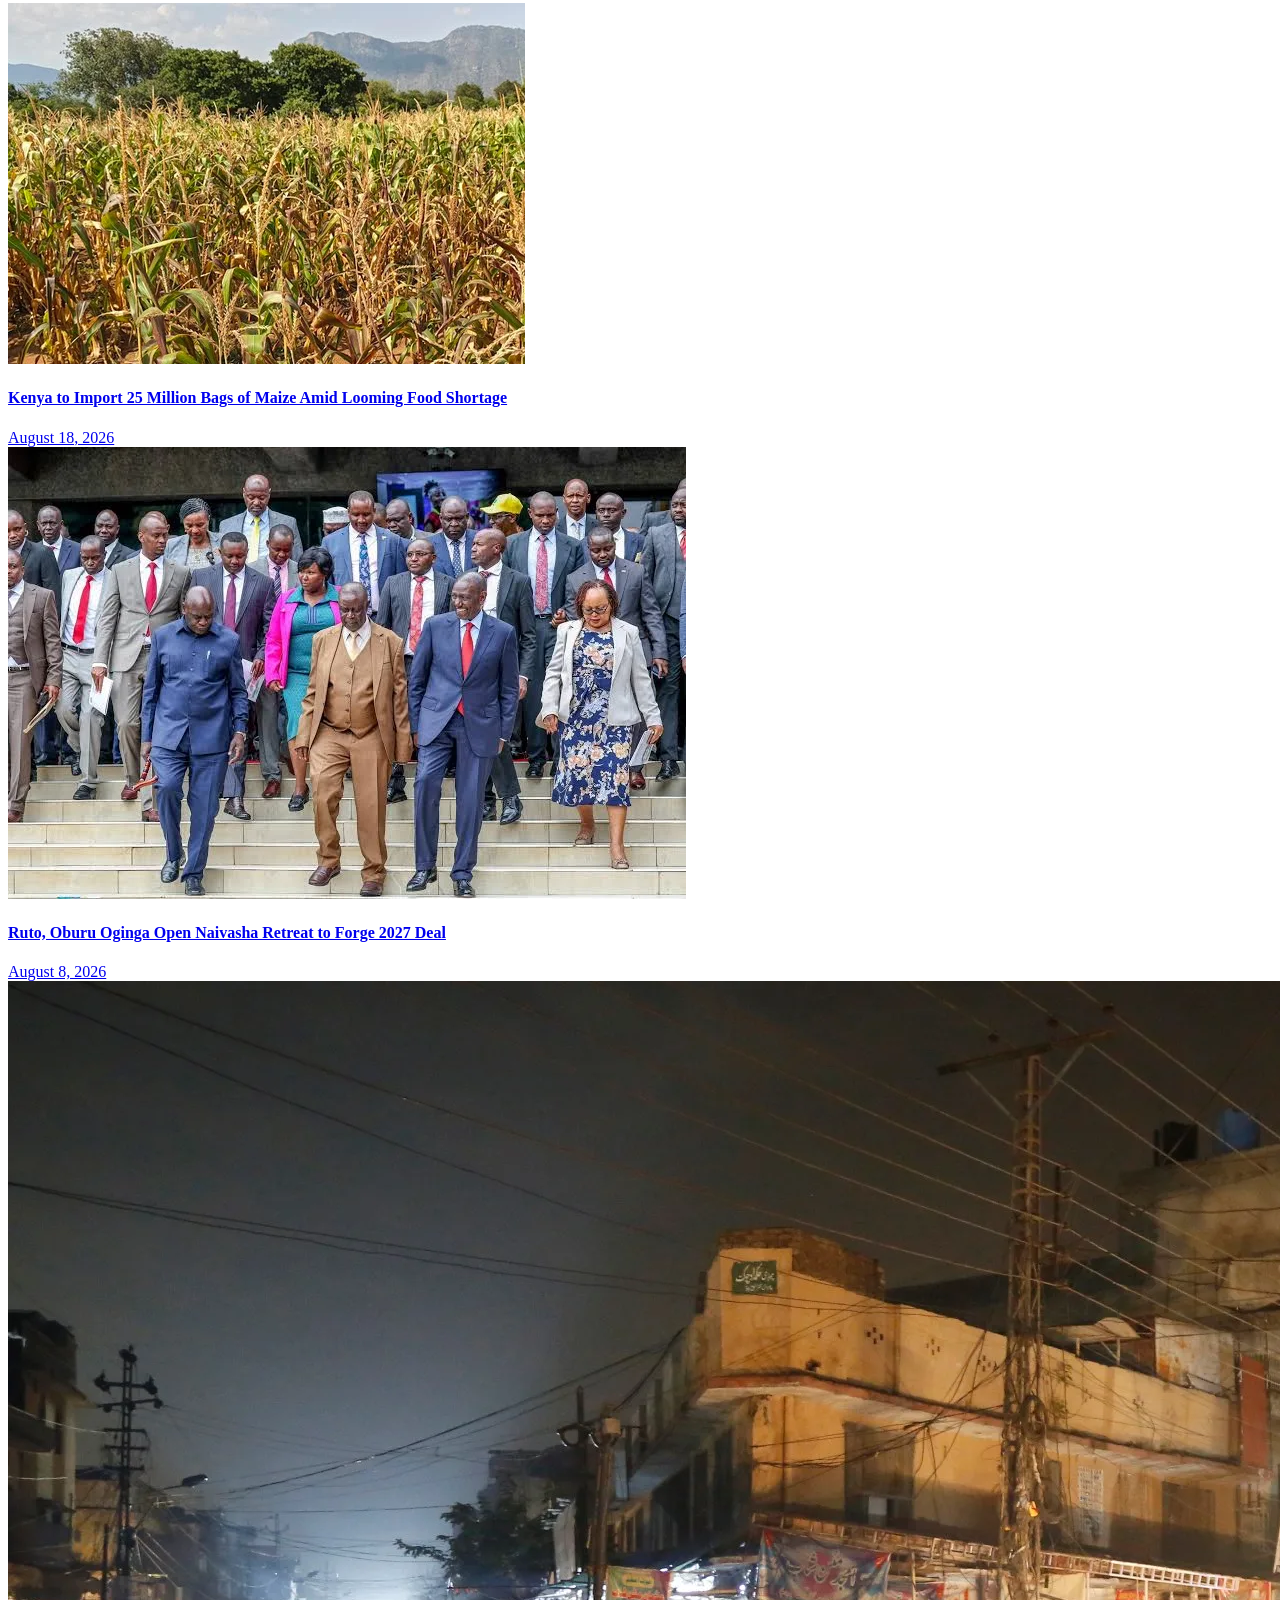
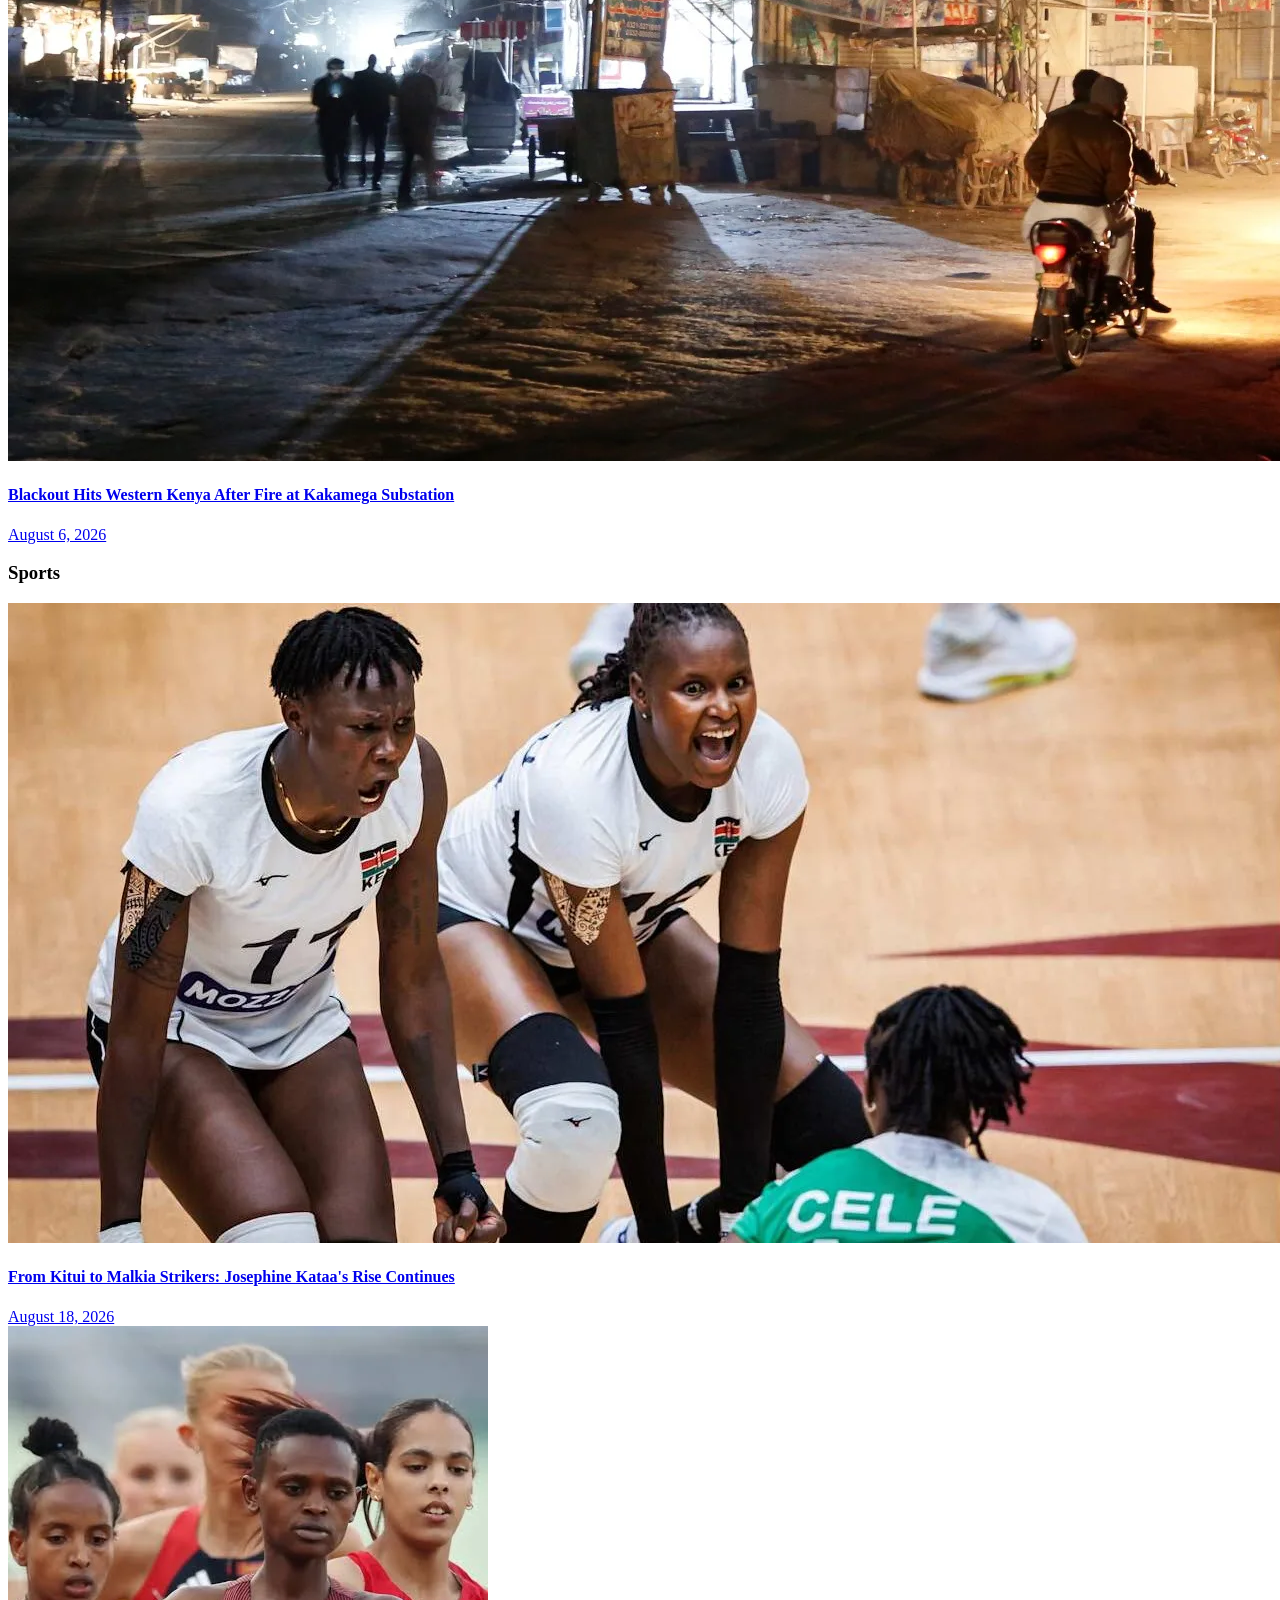
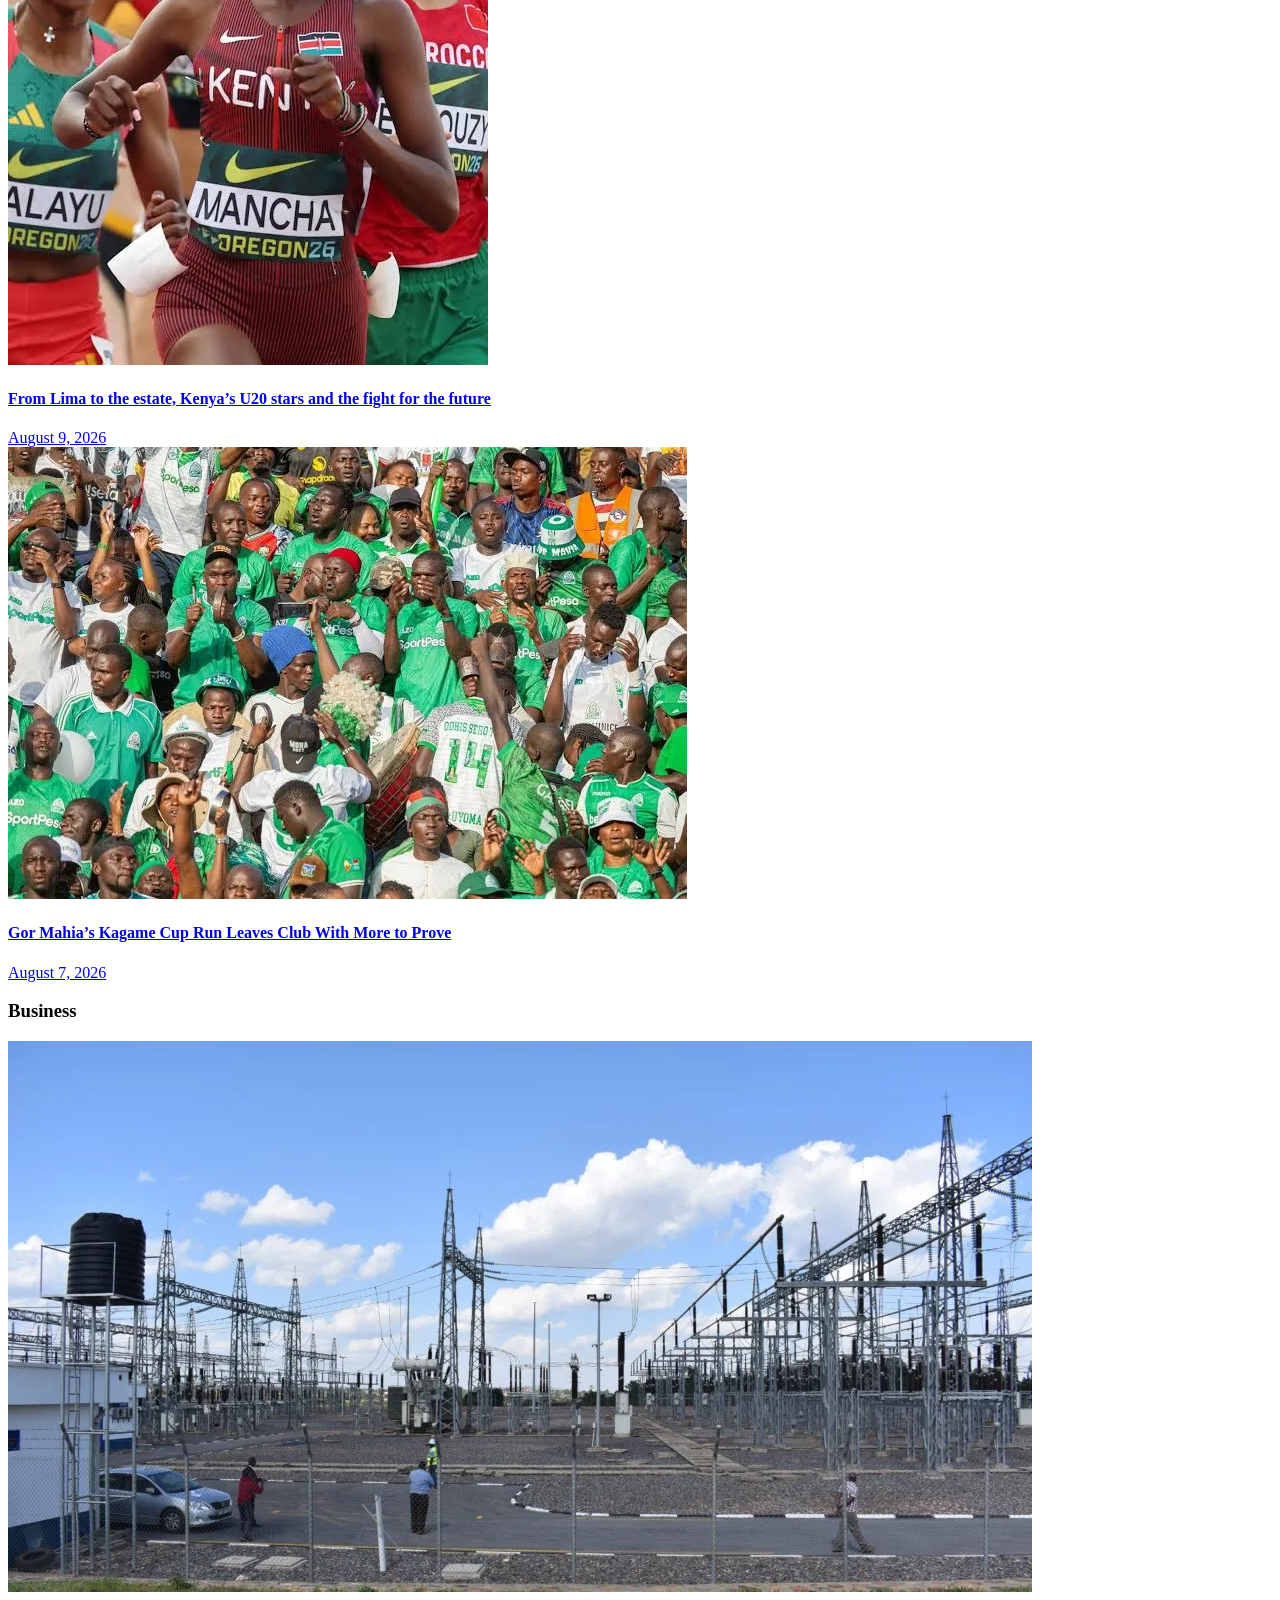
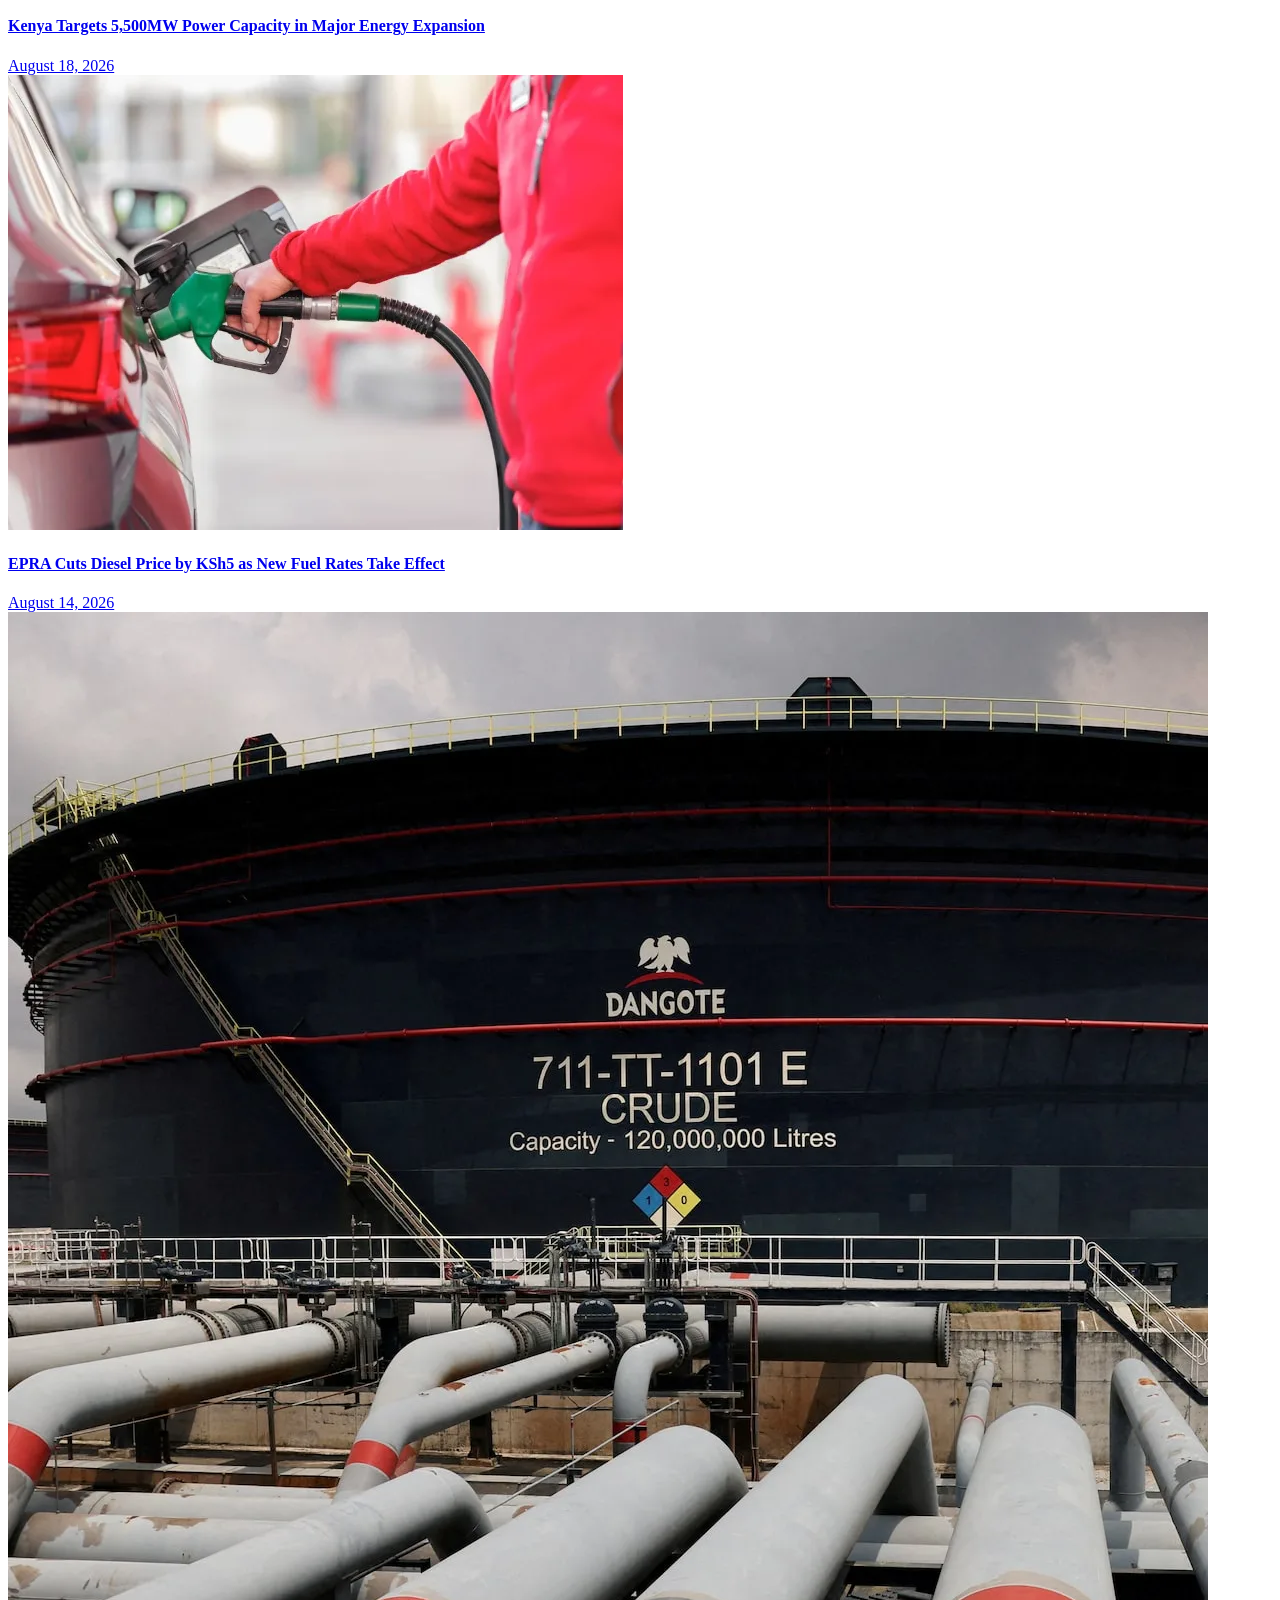
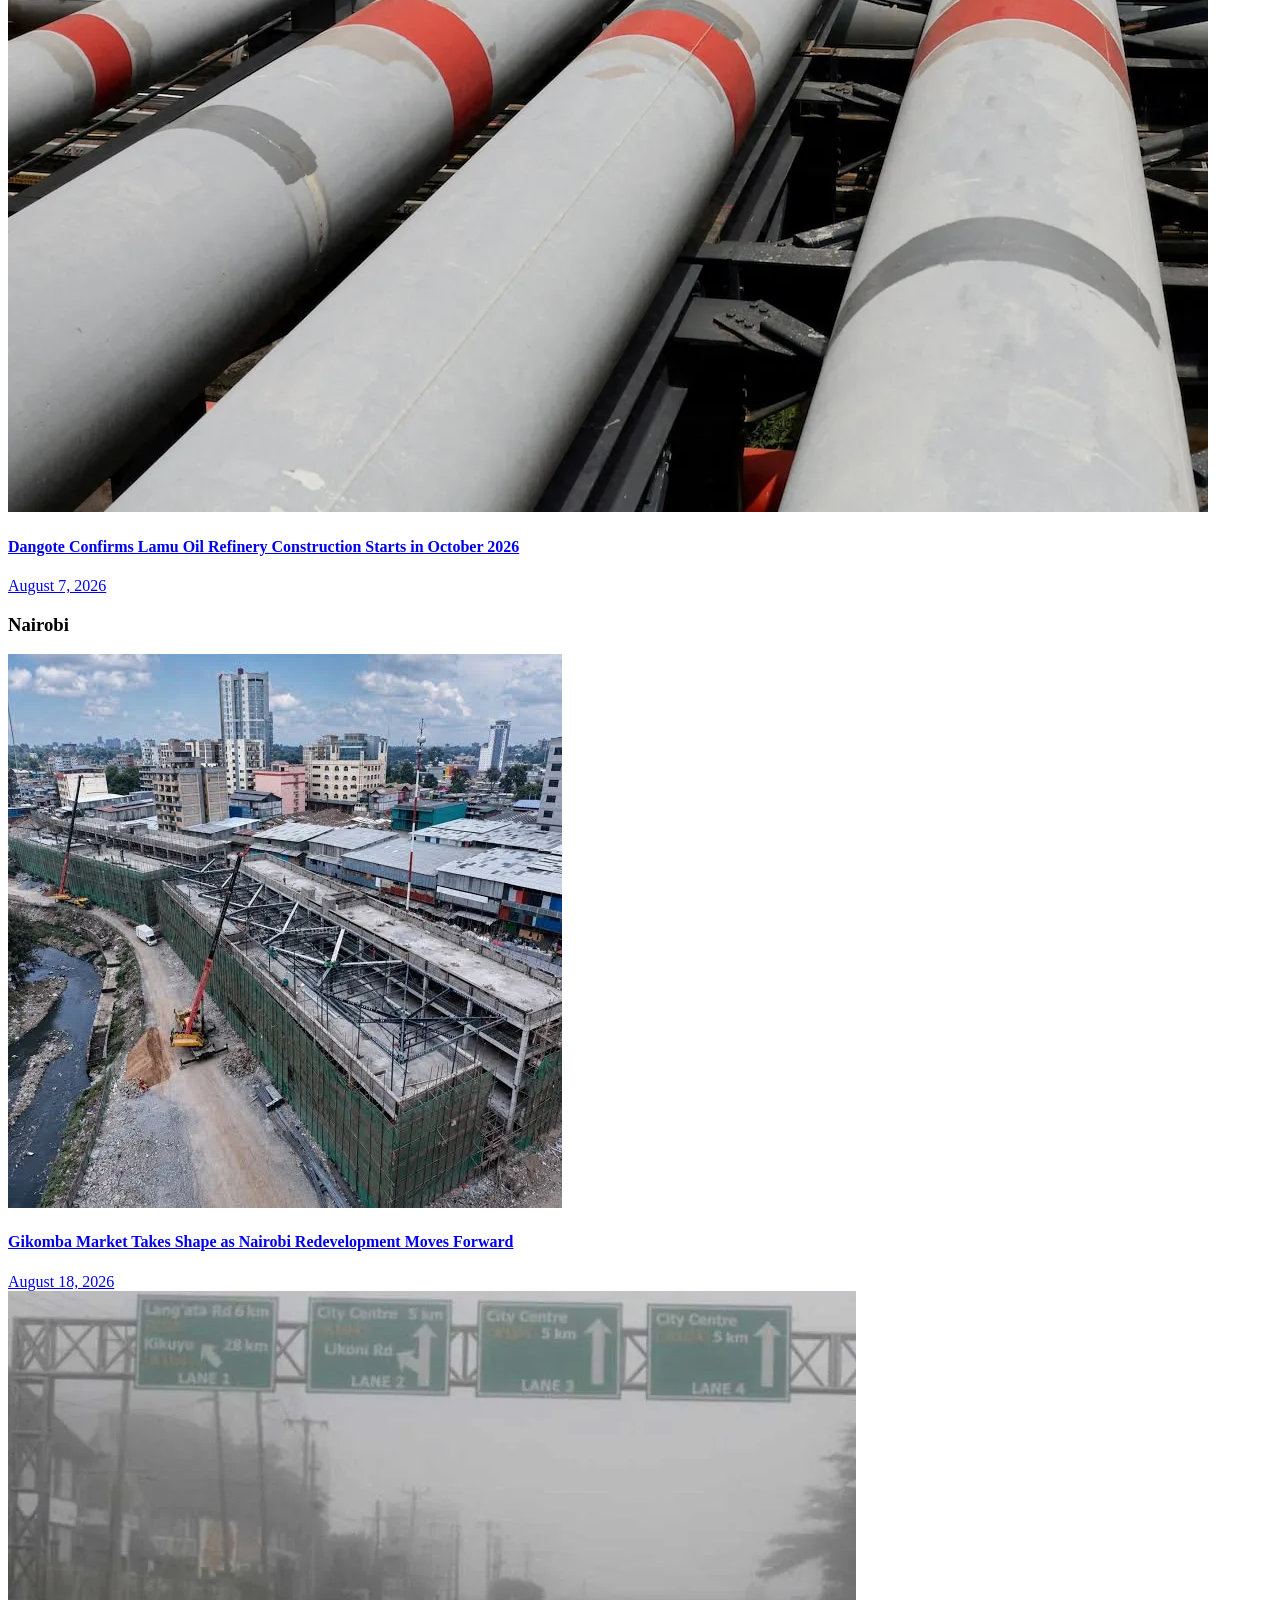
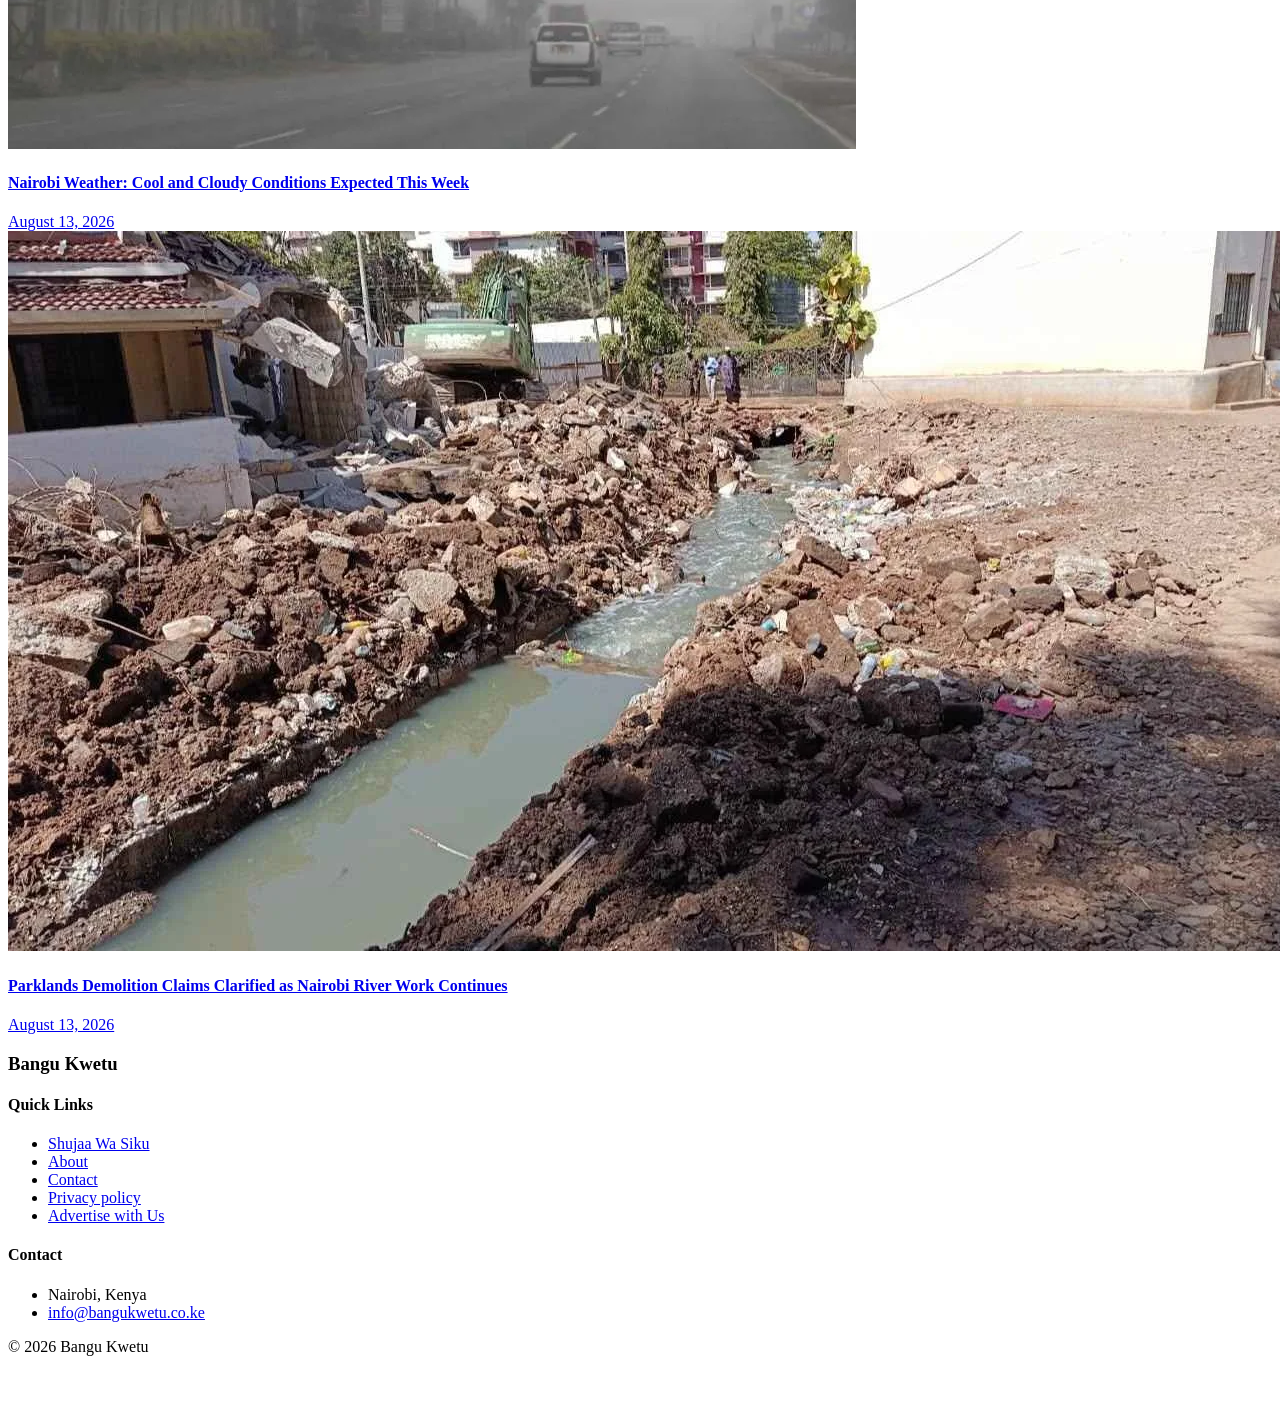
==== commit c6e3e5f7: "resolve merge conflict in index.html" ====
--- a/index.html
+++ b/index.html
@@ -8,7 +8,7 @@
     <meta name="viewport" content="width=device-width, initial-scale=1.0">
     <title>Bangu Kwetu</title>
     <link rel="preload" href="/fonts/oswald-700.woff2" as="font" type="font/woff2" crossorigin>
-    <link rel="stylesheet" href="/style.min.css?v=18fb492">
+          <link rel="stylesheet" href="/style.min.css?v=6362ad6"
     <link rel="icon" type="image/svg+xml" href="/favicon.svg">
     <link rel="manifest" href="/manifest.json">
     <meta name="theme-color" content="#2E6DA4">
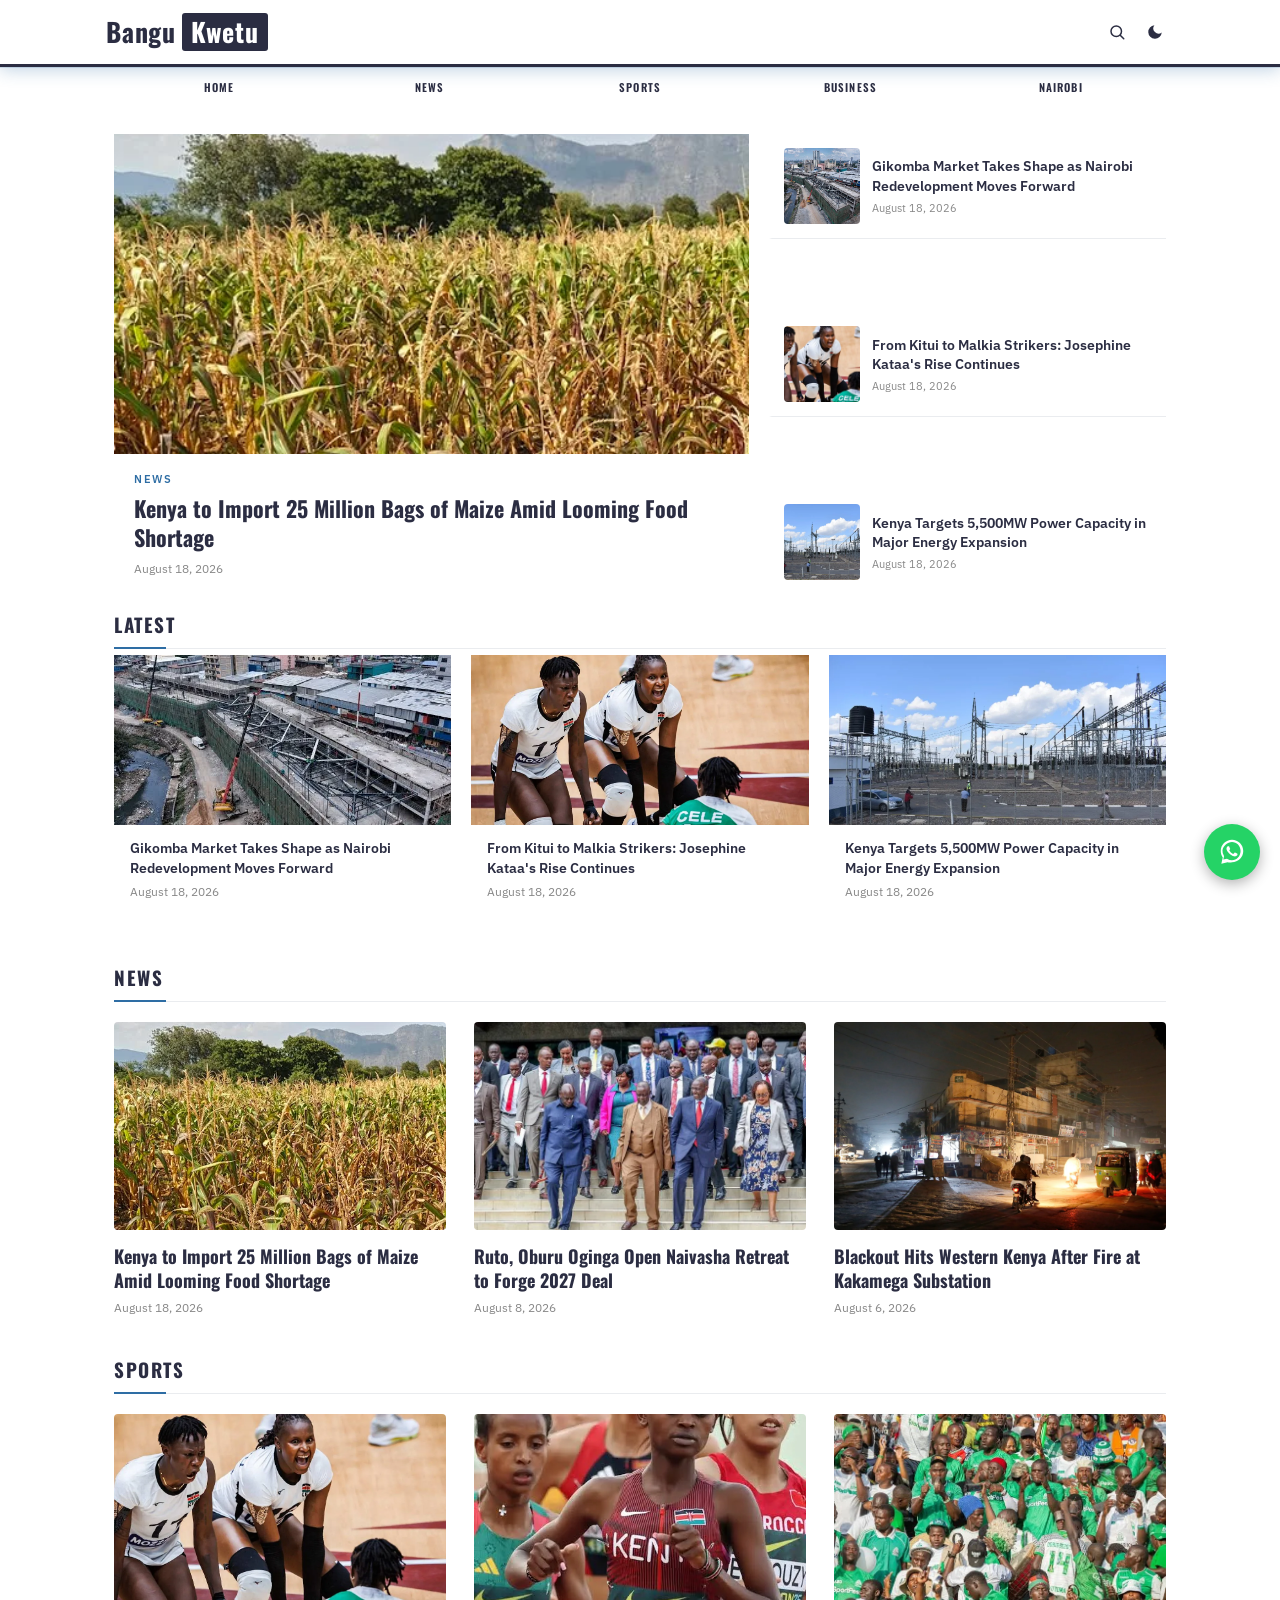
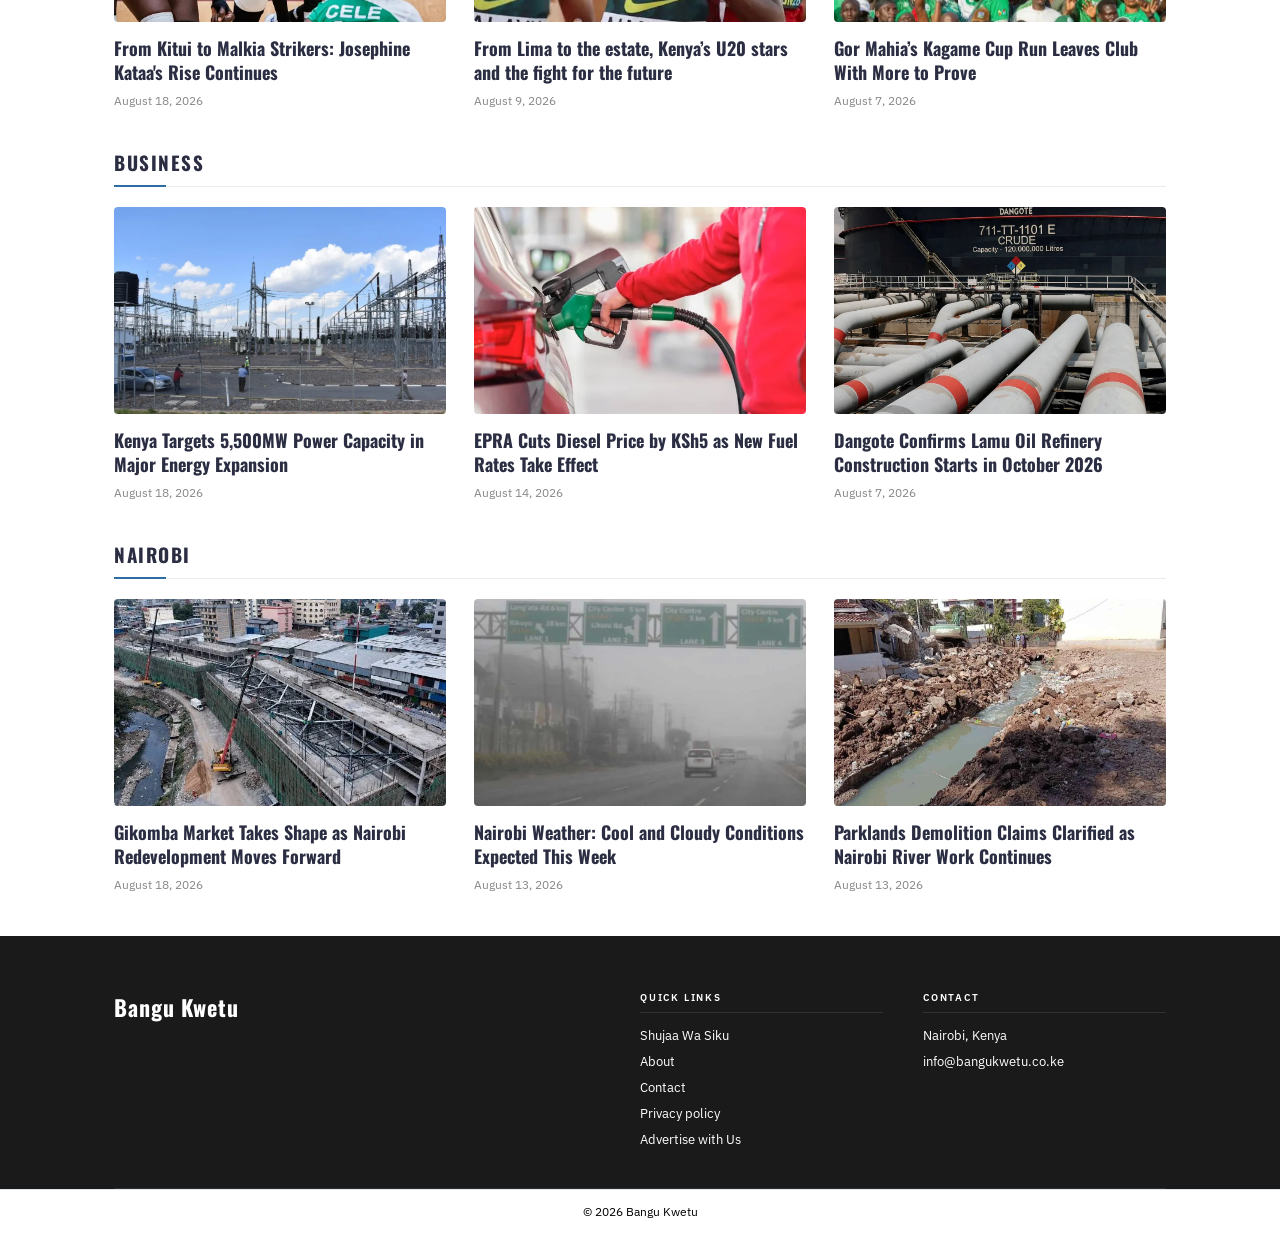
==== commit 74eb0ca8: "update latest change in index.html" ====
--- a/index.html
+++ b/index.html
@@ -8,7 +8,7 @@
     <meta name="viewport" content="width=device-width, initial-scale=1.0">
     <title>Bangu Kwetu</title>
     <link rel="preload" href="/fonts/oswald-700.woff2" as="font" type="font/woff2" crossorigin>
-          <link rel="stylesheet" href="/style.min.css?v=6362ad6"
+          <link rel="stylesheet" href="/style.min.css?v=6362ad6">
     <link rel="icon" type="image/svg+xml" href="/favicon.svg">
     <link rel="manifest" href="/manifest.json">
     <meta name="theme-color" content="#2E6DA4">
--- a/style.min.css
+++ b/style.min.css
@@ -0,0 +1 @@
+*,::after,::before{margin:0;padding:0;box-sizing:border-box}a{color:inherit;text-decoration:none}a:focus-visible,button:focus-visible{outline:2px solid #2e6da4;outline-offset:2px}@font-face{font-family:Oswald;src:url('/fonts/oswald-400.woff2') format('woff2');font-weight:400;font-style:normal;font-display:swap}@font-face{font-family:Oswald;src:url('/fonts/oswald-600.woff2') format('woff2');font-weight:600;font-style:normal;font-display:swap}@font-face{font-family:Oswald;src:url('/fonts/oswald-700.woff2') format('woff2');font-weight:700;font-style:normal;font-display:swap}@font-face{font-family:'IBM Plex Sans';src:url('/fonts/plexsans-400.woff2') format('woff2');font-weight:400;font-style:normal;font-display:swap}@font-face{font-family:'IBM Plex Sans';src:url('/fonts/plexsans-500.woff2') format('woff2');font-weight:500;font-style:normal;font-display:swap}@font-face{font-family:'IBM Plex Sans';src:url('/fonts/plexsans-600.woff2') format('woff2');font-weight:600;font-style:normal;font-display:swap}body{font-family:"IBM Plex Sans",sans-serif;color:#2b2d42;background:#fff;overflow-x:hidden;-webkit-tap-highlight-color:transparent}.bk-container{max-width:1100px;margin:0 auto;padding:0 24px}#bk-breaking-banner{display:none;align-items:flex-start;gap:12px;background:linear-gradient(135deg,#d81f2f 0,#b81c29 100%);color:#fff;padding:12px 16px;font-family:"IBM Plex Sans",sans-serif;font-size:14px;position:relative;z-index:210;box-shadow:0 2px 10px rgba(0,0,0,.25)}.bk-breaking-badge{display:flex;align-items:center;gap:6px;background:#fff;color:#c8202e;font-family:Oswald,sans-serif;font-weight:800;font-size:11px;letter-spacing:.08em;text-transform:uppercase;padding:5px 10px;border-radius:4px;flex-shrink:0;margin-top:1px}.bk-breaking-dot{width:6px;height:6px;border-radius:50%;background:#c8202e;flex-shrink:0;animation:bkBreakingPulse 1.6s ease-in-out infinite}@keyframes bkBreakingPulse{0%,100%{opacity:1;transform:scale(1)}50%{opacity:.35;transform:scale(.7)}}@media (prefers-reduced-motion:reduce){.bk-breaking-dot{animation:none}}#bk-breaking-banner a{color:#fff;text-decoration:none;flex:1;min-width:0;display:flex;align-items:flex-start;gap:6px}.bk-breaking-title{font-weight:700;display:-webkit-box;-webkit-line-clamp:2;line-clamp:2;-webkit-box-orient:vertical;overflow:hidden;text-overflow:ellipsis;line-height:1.35}#bk-breaking-banner a:hover .bk-breaking-title{text-decoration:underline}.bk-breaking-chevron{flex-shrink:0;opacity:.9;font-weight:700;margin-top:1px}.bk-breaking-time{flex-shrink:0;opacity:.85;font-size:12px;white-space:nowrap;margin-top:2px}.bk-breaking-dismiss{background:0 0;border:none;color:#fff;cursor:pointer;font-size:14px;line-height:1;flex-shrink:0;opacity:.85;min-width:44px;min-height:44px;display:flex;align-items:center;justify-content:center;margin:-12px -12px -12px 0;padding:0}.bk-breaking-dismiss:focus-visible,.bk-breaking-dismiss:hover{opacity:1}@media (max-width:480px){#bk-breaking-banner{padding:10px 12px;gap:8px;font-size:13px}.bk-breaking-badge{font-size:10px;padding:4px 8px}.bk-breaking-time{display:none}}.bk-header-block{background:#fff;position:sticky;top:0;z-index:200;box-shadow:0 3px 16px rgba(46,109,164,.3);-webkit-backface-visibility:hidden;backface-visibility:hidden}.bk-header{width:100%}.bk-header .bk-container{display:flex;flex-direction:row;justify-content:space-between;align-items:center;width:100%;padding:0 16px;height:64px;position:relative}.bk-logo{display:flex;align-items:center;gap:6px;flex-shrink:0}.bk-logo h1{display:flex;align-items:center;gap:6px;font-size:26px;font-weight:700;letter-spacing:.03em;font-family:Oswald,sans-serif;white-space:nowrap;line-height:1}.bk-logo-bangu{color:#2b2d42}.bk-logo-kwetu{color:#fff;background-color:#2b2d42;padding:3px 9px;border-radius:3px;display:inline-block;line-height:1.2}.bk-theme-toggle{background:0 0;border:none;cursor:pointer;padding:8px 10px;color:#2b2d42;display:flex;align-items:center;transition:color .2s}.bk-icon-sun{display:none}[data-theme=dark] .bk-icon-moon{display:none}[data-theme=dark] .bk-icon-sun{display:block}.bk-hamburger{display:flex;flex-direction:column;justify-content:center;gap:5px;background:0 0;border:none;cursor:pointer;padding:8px 10px;flex-shrink:0}.bk-hamburger span{display:block;width:22px;height:2px;background:#2b2d42;border-radius:1px;transition:transform .25s ease,opacity .25s ease}.bk-hamburger span:last-child{width:14px}.bk-hamburger.open span:first-child{transform:translateY(7px) rotate(45deg)}.bk-hamburger.open span:nth-child(2){opacity:0}.bk-hamburger.open span:nth-child(3){transform:translateY(-7px) rotate(-45deg);width:22px}.bk-nav-overlay{position:fixed;inset:0;background:rgba(0,0,0,.5);opacity:0;visibility:hidden;transition:opacity .25s ease;z-index:998}.bk-nav-overlay.active{opacity:1;visibility:visible}.bk-nav{display:flex;position:fixed;inset:0;width:100%;max-width:none;height:100vh;height:100dvh;background:#1c4a6e;flex-direction:column;padding:0;opacity:0;visibility:hidden;transform:none;transition:opacity .3s ease,visibility .3s ease;z-index:999;box-shadow:none;overflow-y:auto;justify-content:center}.bk-nav.active{opacity:1;visibility:visible}.bk-nav-header{display:flex;align-items:center;justify-content:space-between;padding:20px 24px;border-bottom:1px solid rgba(255,255,255,.12);flex-shrink:0}.bk-nav-header-label{font-family:Oswald,sans-serif;font-size:14px;font-weight:700;letter-spacing:.12em;text-transform:uppercase;color:#fff}.bk-nav-close{background:0 0;border:none;color:#fff;font-size:26px;line-height:1;cursor:pointer;padding:6px 10px}.bk-nav a{padding:18px 32px;font-size:28px;font-family:Oswald,sans-serif;font-weight:600;letter-spacing:.02em;text-transform:uppercase;color:#fff;text-decoration:none;border-bottom:none;width:100%;opacity:0;transform:translateY(14px);transition:color .2s,background .2s}.bk-nav.active a{animation:bkNavLinkIn .4s ease forwards}.bk-nav.active a:first-of-type{animation-delay:50ms}.bk-nav.active a:nth-of-type(2){animation-delay:.1s}.bk-nav.active a:nth-of-type(3){animation-delay:.15s}.bk-nav.active a:nth-of-type(4){animation-delay:.2s}.bk-nav.active a:nth-of-type(5){animation-delay:.25s}@keyframes bkNavLinkIn{to{opacity:1;transform:translateY(0)}}.bk-nav a:active,.bk-nav a:hover{color:#fff;background:rgba(46,109,164,.5)}.bk-nav-utility{margin-top:auto;padding:20px 32px 32px;border-top:1px solid rgba(255,255,255,.12);flex-shrink:0}.bk-nav-utility a{display:block;padding:10px 0;font-size:13px;font-weight:400;text-transform:none;letter-spacing:normal;color:rgba(255,255,255,.6);border-bottom:none;opacity:1;transform:none;animation:none}.bk-nav-utility a:hover{color:#fff;background:0 0}.bk-nav .bk-cat-link{flex:none;justify-content:flex-start;height:auto}.bk-nav .bk-cat-link.active::after{display:none}body.bk-nav-open{overflow:hidden}@media (min-width:769px){.bk-hamburger{display:none}}.bk-header-actions{display:flex;align-items:center;margin-left:auto;flex-shrink:0;z-index:10}.bk-search-btn{background:0 0;border:none;cursor:pointer;font-size:16px;padding:8px 10px;color:#2b2d42;display:flex;align-items:center;z-index:101;transition:color .2s}.bk-search-btn:hover{color:#2b2d42}#bk-cat-nav{width:100%;position:-webkit-sticky;position:sticky;top:var(--bk-header-offset,64px);z-index:90;background:#fff;border-top:1px solid #dde5ed;-webkit-backface-visibility:hidden;backface-visibility:hidden}#bk-cat-nav-inner{display:flex;align-items:center;overflow-x:auto;scrollbar-width:none;height:38px;gap:0;justify-content:stretch;max-width:1100px;margin:0 auto}#bk-cat-nav-inner::-webkit-scrollbar{display:none}.bk-cat-link{font-family:Oswald,sans-serif;color:#2b2d42;font-size:11px;font-weight:600;letter-spacing:.1em;text-transform:uppercase;text-decoration:none;padding:0 14px;height:38px;display:flex;align-items:center;white-space:nowrap;position:relative;transition:color .2s;flex:1;justify-content:center}.bk-cat-link:hover{color:#2b2d42}.bk-cat-link.active{color:#2b2d42;font-weight:700}.bk-cat-link.active::after{content:"";position:absolute;bottom:0;left:50%;transform:translateX(-50%);width:24px;height:2px;background:#2e6da4}.bk-header-block::after{content:"";display:block;height:3px;background:#2b2d42}#bk-search-box{display:none;align-items:center;gap:4px;position:absolute;right:60px;top:50%;transform:translateY(-50%);width:260px;z-index:102;background:#fff;border:1px solid #dde5ed;border-radius:24px;padding:6px 6px 6px 16px;box-shadow:0 4px 16px rgba(0,0,0,.15)}#bk-search-box.open{display:flex}#bk-search-input{flex:1;background:0 0;border:none;color:#2b2d42;padding:7px 4px;font-size:13px;outline:0;font-family:"IBM Plex Sans",sans-serif;min-width:160px}#bk-search-input::placeholder{color:#999;font-weight:500;opacity:1}#bk-search-close{background:0 0;border:none;cursor:pointer;font-size:14px;color:#999;padding:4px 8px;transition:color .2s}#bk-search-close:hover{color:#2b2d42}.bk-search-results{display:none;position:absolute;top:100%;left:0;right:0;margin-top:6px;background:#fff;border:1px solid #dde5ed;border-radius:8px;box-shadow:0 8px 24px rgba(0,0,0,.15);max-height:320px;overflow-y:auto;z-index:103}.bk-search-results.show{display:block}.bk-search-result-item{display:block;padding:10px 16px;text-decoration:none;color:#2b2d42;font-size:13px;border-bottom:1px solid #eaecef}.bk-search-result-item:hover{background:#ebf1f5}.bk-load-error{padding:32px 16px;font-size:14px;color:#666;text-align:center;border:1px dashed #dde5ed;border-radius:4px}.bk-search-no-results{padding:16px;font-size:13px;color:#999;text-align:center}#bk-lead-section{background:#fff;padding:28px 0 8px}.bk-lead-layout{display:grid;grid-template-columns:1.6fr 1fr;gap:20px}.bk-lead-card{display:block;position:relative;text-decoration:none;color:inherit;background:0 0;overflow:hidden}.bk-lead-card:hover .bk-lead-title{color:#2e6da4}.bk-lead-image{width:100%;height:320px;background:#ebf1f5;overflow:hidden}.bk-lead-image img{width:100%;height:100%;object-fit:cover;object-position:center 30%;display:block}.bk-lead-body{padding:18px 20px}.bk-lead-cat{font-size:11px;font-weight:700;letter-spacing:.15em;text-transform:uppercase;color:#2e6da4;display:block;margin-bottom:8px}.bk-lead-title{font-family:Oswald,sans-serif;font-size:22px;font-weight:700;line-height:1.3;color:#2b2d42}.bk-lead-date{font-size:12px;color:#888;margin-top:10px;display:block}.bk-secondary-list{display:flex;flex-direction:column;justify-content:space-between;height:100%}.bk-secondary-item{display:flex;flex-direction:row;align-items:center;gap:12px;text-decoration:none;color:inherit;background:0 0;border:none;border-bottom:1px solid #eaecef;border-left:3px solid transparent;padding:14px 4px 14px 12px;transition:border-left-color .2s ease,background .2s ease}.bk-secondary-item:last-child{border-bottom:none}.bk-secondary-item:hover{border-left-color:#2e6da4;background:#ebf1f5}.bk-secondary-thumb{display:block;width:76px;height:76px;flex-shrink:0;border-radius:4px;overflow:hidden;background:#ebf1f5}.bk-secondary-thumb img{width:100%;height:100%;object-fit:cover;display:block}.bk-secondary-body{display:flex;flex-direction:column;gap:4px;min-width:0}.bk-secondary-title{font-size:14px;font-weight:600;line-height:1.4;color:#2b2d42}.bk-secondary-meta{display:flex;align-items:center;gap:6px}.bk-secondary-cat{font-size:10px;font-weight:700;letter-spacing:.08em;text-transform:uppercase;color:#2e6da4}.bk-secondary-dot{font-size:11px;color:#ccc}.bk-secondary-date{font-size:11px;color:#888}#bk-latest-section{background:#fff;padding:8px 0 4px}#bk-latest-section .bk-section-head{margin-bottom:6px}.bk-latest-list{display:grid;grid-template-columns:repeat(3,1fr);gap:20px}.bk-latest-row{display:flex;flex-direction:column;gap:0;padding:0;overflow:hidden;text-decoration:none;color:inherit;background:0 0}.bk-latest-row:hover .bk-latest-row-title{color:#2e6da4}.bk-latest-row.bk-is-new{border-left:1px solid #dde5ed;margin-left:0;padding-left:0}.bk-latest-row-thumb{width:100%;height:170px;flex-shrink:0;border-radius:0;overflow:hidden;background:#ebf1f5}.bk-latest-row-thumb img{width:100%;height:100%;object-fit:cover;display:block}.bk-latest-row-body{display:flex;flex-direction:column;justify-content:flex-start;min-width:0;gap:6px;padding:14px 16px 16px}.bk-latest-row-title{font-size:14px;font-weight:600;line-height:1.4;color:#2b2d42;font-family:"IBM Plex Sans",sans-serif}.bk-latest-row-meta{display:flex;align-items:center;gap:6px}.bk-latest-row-cat{font-size:10px;font-weight:700;letter-spacing:.08em;text-transform:uppercase;color:#2e6da4}.bk-latest-row-dot{font-size:11px;color:#ccc}.bk-latest-row-date{font-size:11.5px;color:#888}.bk-stack-list{display:flex;flex-direction:column}.bk-stack-row{display:flex;flex-direction:column;text-decoration:none;color:inherit;padding:22px 0;border-bottom:1px solid #e5e5e5}.bk-stack-row:first-child{padding-top:0}.bk-stack-row:last-child{border-bottom:none;padding-bottom:0}@media (min-width:769px){.bk-stack-list{display:grid;grid-template-columns:repeat(3,1fr);gap:28px}.bk-stack-row{padding:0;border-bottom:none}}.bk-stack-row-title{font-family:Oswald,sans-serif;font-size:18px;font-weight:700;line-height:1.35;color:#2b2d42;margin-bottom:8px}.bk-stack-row-meta{display:flex;align-items:center;gap:6px}.bk-stack-row-cat{font-size:10px;font-weight:700;letter-spacing:.08em;text-transform:uppercase;color:#2e6da4}.bk-stack-row-dot{font-size:11px;color:#ccc}.bk-stack-row-date{font-size:11.5px;color:#888}.bk-stack-row-image{width:100%;aspect-ratio:16/10;background:#ebf1f5;border-radius:4px;overflow:hidden;margin-bottom:14px}.bk-stack-row-image img{width:100%;height:100%;object-fit:cover;display:block}.bk-latest-seeall{display:block;text-align:center;margin-top:6px;padding:14px 0 6px;color:#2e6da4;font-size:12.5px;font-weight:700;letter-spacing:.06em;text-transform:uppercase;text-decoration:none}.bk-latest-seeall:hover{opacity:.7}#bk-shujaa-section{display:none;background:#ebf1f5;padding:24px 0;border-bottom:1px solid #d0dce8}#bk-shujaa-card{display:flex;align-items:stretch;background:#fff;border-radius:4px;overflow:hidden;box-shadow:0 2px 8px rgba(46,109,164,.1);transition:box-shadow .2s}#bk-shujaa-card:hover{box-shadow:0 4px 16px rgba(46,109,164,.15)}#bk-shujaa-media{position:relative;flex:0 0 42%;min-height:280px}#bk-shujaa-avatar{width:100%;height:100%;object-fit:cover;display:block;background:linear-gradient(135deg,#2e6da4 0,#1a4f7a 100%)}#bk-shujaa-badge{position:absolute;top:14px;left:14px;background:#2e6da4;color:#fff;font-size:10px;font-weight:800;letter-spacing:.15em;text-transform:uppercase;padding:6px 12px;border-radius:3px;font-family:Oswald,sans-serif;z-index:2}#bk-shujaa-body{padding:26px 30px;flex:1;display:flex;flex-direction:column;justify-content:center;gap:8px}#bk-shujaa-eyebrow{font-size:11px;font-weight:700;letter-spacing:.12em;text-transform:uppercase;color:#2e6da4;display:block}#bk-shujaa-name{font-size:24px;font-weight:700;color:#2b2d42;line-height:1.25;font-family:Oswald,sans-serif}#bk-shujaa-desc{font-size:14.5px;color:#666;line-height:1.6}#bk-shujaa-link{font-size:12.5px;font-weight:700;color:#2e6da4;text-decoration:none;margin-top:6px;display:inline-block;transition:opacity .2s}#bk-shujaa-link:hover{opacity:.7}.bk-canvas{background:#fff}.bk-section{padding:44px 0;border-bottom:1px solid #eaecef}.bk-section:last-child{border-bottom:none}.bk-section-head{display:flex;align-items:center;justify-content:space-between;margin-bottom:28px;padding-bottom:10px;border-bottom:1px solid #eaecef;position:relative}.bk-section-head::after{content:"";position:absolute;bottom:-1px;left:0;width:52px;height:2px;background:#2e6da4}.bk-section-title{font-family:Oswald,sans-serif;font-size:19px;font-weight:700;text-transform:uppercase;letter-spacing:.08em;color:#2b2d42}.bk-see-all{font-size:11px;font-weight:700;color:#2e6da4;text-decoration:none;letter-spacing:.06em;text-transform:uppercase;transition:opacity .2s}.bk-see-all:hover{opacity:.7}.bk-home-group{margin-bottom:40px}.bk-home-group:last-child{margin-bottom:0}.bk-home-group .bk-section-head{margin-bottom:20px}.bk-card-grid{display:grid;grid-template-columns:repeat(3,1fr);gap:20px}.bk-card{position:relative;background:#fff;border:1px solid #dde5ed;border-radius:4px;overflow:hidden;transition:transform .2s ease,box-shadow .2s ease;cursor:pointer}.bk-badge-breaking{display:block;width:100%;position:static;background:#c8202e;color:#fff;font-family:"IBM Plex Sans",sans-serif;font-size:11px;font-weight:700;text-transform:uppercase;letter-spacing:.5px;padding:6px 10px;text-align:center}.bk-card:hover{transform:translateY(-4px);box-shadow:0 6px 20px rgba(46,109,164,.1)}.bk-card-image{width:100%;height:200px;background:#ebf1f5;overflow:hidden;display:block}.bk-card-image img{width:100%;height:100%;object-fit:cover;object-position:center 25%;display:block}.bk-card-body{padding:16px}.bk-card-cat{font-size:10px;font-weight:700;letter-spacing:.15em;text-transform:uppercase;color:#2e6da4;display:block;margin-bottom:8px}.bk-card-title{font-size:15px;font-weight:600;color:#2b2d42;line-height:1.45;font-family:"IBM Plex Sans",sans-serif}.bk-card-date{font-size:11px;color:#888;margin-top:8px;display:block}.bk-badge-sponsored{display:inline-block;font-size:9px;font-weight:700;letter-spacing:.1em;text-transform:uppercase;color:#8a6d1e;border:1px solid #8a6d1e;padding:2px 7px;border-radius:3px;margin-bottom:6px}.bk-404-section{min-height:60vh;display:flex;align-items:center;justify-content:center;padding:60px 0}.bk-404-wrap{text-align:center;max-width:480px;margin:0 auto}.bk-404-code{font-family:Oswald,sans-serif;font-size:88px;font-weight:700;color:#2e6da4;line-height:1;margin-bottom:8px}.bk-404-title{font-family:Oswald,sans-serif;font-size:22px;font-weight:700;color:#2b2d42;text-transform:uppercase;letter-spacing:.05em;margin-bottom:14px}.bk-404-text{font-size:14.5px;color:#666;line-height:1.6;margin-bottom:28px}.bk-404-actions{display:flex;flex-direction:column;gap:12px;align-items:center}.bk-404-home{display:inline-block;background:#2e6da4;color:#fff;font-family:Oswald,sans-serif;font-size:13px;font-weight:600;letter-spacing:.05em;text-transform:uppercase;text-decoration:none;padding:12px 32px;border-radius:4px;transition:opacity .2s}.bk-404-home:hover{opacity:.85}.bk-404-search-link{font-size:13px;color:#2e6da4;text-decoration:none;font-weight:600}.bk-404-search-link:hover{opacity:.7}.bk-footer{background:#1a1a1a;color:rgba(255,255,255,.55);padding:52px 0 0;border-top:3px solid #1a1a1a}.bk-footer-grid{display:grid;grid-template-columns:2fr 1fr 1fr;gap:40px;padding-bottom:40px;border-bottom:1px solid rgba(255,255,255,.1)}.bk-footer-logo{font-size:22px;font-weight:700;color:#fff;margin-bottom:10px;font-family:Oswald,sans-serif;letter-spacing:.04em}.bk-footer-logo span{color:#fff}.bk-footer-about{font-size:13px;color:rgba(255,255,255,.45);line-height:1.65}.bk-footer-heading{font-size:10px;font-weight:700;letter-spacing:.18em;text-transform:uppercase;color:#fff;margin-bottom:14px;padding-bottom:8px;border-bottom:1px solid rgba(255,255,255,.1)}.bk-footer-links{list-style:none;display:flex;flex-direction:column;gap:9px}.bk-footer-links li{font-size:13px;color:#fff}.bk-footer-links a{font-size:13px;color:#fff;text-decoration:none;transition:color .2s}.bk-footer-links a:hover{color:rgba(255,255,255,.7)}.bk-social-links{display:flex;flex-direction:column;gap:9px}.bk-social-links a{font-size:13px;color:#fff;text-decoration:none;transition:color .2s}.bk-social-links a:hover{color:rgba(255,255,255,.7)}.bk-footer-bottom{background:#fff;padding:14px 0;border-top:1px solid #dde5ed}.bk-footer-bottom p{font-size:11.5px;color:#000;text-align:center}.bk-whatsapp-float{position:fixed;bottom:20px;right:20px;width:56px;height:56px;background:#25d366;border-radius:50%;display:flex;align-items:center;justify-content:center;box-shadow:0 4px 14px rgba(0,0,0,.3);z-index:300;transition:transform .3s ease,opacity .3s ease}.bk-whatsapp-float.bk-hide{transform:translateY(90px);opacity:0}@media (max-width:768px){.bk-header .bk-container{flex-wrap:nowrap!important}#bk-cat-nav-inner{justify-content:flex-start}#bk-search-box{position:fixed;top:64px;left:0;right:0;width:calc(100% - 24px);margin:8px 12px;transform:none;border-radius:24px;background:#fff;padding:6px 6px 6px 16px;box-shadow:0 4px 16px rgba(0,0,0,.2);z-index:150}.bk-card-grid{grid-template-columns:1fr}.bk-footer-grid{grid-template-columns:1fr;gap:28px}body,html{width:100%}body{overflow-x:hidden}.bk-container{padding:0 16px!important;width:100%!important}#bk-shujaa-card{flex-direction:column}#bk-shujaa-media{flex:none;min-height:220px}.bk-lead-layout{grid-template-columns:1fr}.bk-lead-image{height:220px}.bk-secondary-thumb{display:none}.bk-article-image{height:240px!important}.bk-latest-list{display:flex;flex-direction:column;gap:0}.bk-latest-row{flex-direction:row;gap:14px;padding:13px 0;border:none;border-radius:0;border-bottom:1px solid #eaecef}.bk-latest-row:last-child{border-bottom:none}.bk-latest-row.bk-is-new{border-left:none;padding-left:0;margin-left:0}.bk-latest-row-thumb{width:72px;height:72px;border-radius:4px}.bk-latest-row-body{justify-content:center;padding:0;gap:5px}}.bk-article-section{padding:32px 0 44px}.bk-article-container{max-width:760px}.bk-article-cat{font-size:11px;font-weight:700;letter-spacing:.15em;text-transform:uppercase;color:#2e6da4;display:block;margin-bottom:10px}.bk-article-title{font-family:Oswald,sans-serif;font-size:28px;font-weight:700;line-height:1.3;color:#2b2d42;margin-bottom:12px}.bk-article-date{font-size:12.5px;color:#888;margin-bottom:20px}.bk-article-image{width:100%;height:440px;border-radius:4px;overflow:hidden;margin-bottom:24px;background:#ebf1f5}.bk-article-image img{width:100%;height:100%;object-fit:cover;object-position:center 25%;display:block}.bk-article-body{font-size:16px;line-height:1.75;color:#2b2d42}.bk-article-body p{margin-bottom:18px}.bk-article-body h2,.bk-article-body h3,.bk-article-body h4{font-family:Oswald,sans-serif;font-weight:700;color:#2b2d42;line-height:1.3;margin:26px 0 12px}.bk-article-body h2{font-size:22px}.bk-article-body h3{font-size:19px}.bk-article-body h4{font-size:16px}.bk-article-body strong{font-weight:700}.bk-article-body em{font-style:italic}.bk-article-body a{color:#2e6da4;text-decoration:underline}.bk-back-link{display:inline-block;color:#2e6da4;text-decoration:none;font-size:13.5px;font-weight:600;margin-bottom:20px}.bk-back-link:hover{text-decoration:underline}.bk-article-notfound{padding:40px 0}.bk-article-notfound h2{font-family:Oswald,sans-serif;color:#2b2d42;margin-bottom:8px}.bk-article-share{margin-top:32px;padding-top:20px;border-top:1px solid #eaecef}.bk-share-row{display:flex;align-items:center;gap:14px;flex-wrap:wrap}.bk-share-whatsapp{background:#25d366;color:#fff;text-decoration:none;font-size:13px;font-weight:600;padding:8px 16px;border-radius:20px}.bk-share-icon{color:#2b2d42;display:flex;align-items:center;justify-content:center;width:34px;height:34px;border:1px solid #dde5ed;border-radius:50%;background:0 0;cursor:pointer;transform:translateZ(0);-webkit-backface-visibility:hidden;backface-visibility:hidden;-webkit-appearance:none;appearance:none;outline:0}.bk-share-copy-btn{background:0 0;border:1px solid #dde5ed;color:#2b2d42;font-size:13px;font-weight:600;padding:8px 16px;border-radius:20px;cursor:pointer;transition:background .2s,border-color .2s,color .2s}.bk-share-copy-btn:hover{background:#ebf1f5}.bk-share-copy-btn.bk-copied{background:#2e6da4;border-color:#2e6da4;color:#fff}[data-theme=dark] body{background:#121212;color:#e4e6eb}[data-theme=dark] .bk-theme-toggle{color:#e4e6eb}[data-theme=dark] .bk-header-block{background:#1a1a1a;box-shadow:0 3px 16px rgba(0,0,0,.4)}[data-theme=dark] .bk-logo-bangu{color:#e4e6eb}[data-theme=dark] .bk-search-btn{color:#e4e6eb}[data-theme=dark] .bk-hamburger span{background:#e4e6eb}[data-theme=dark] #bk-cat-nav{background:#1a1a1a;border-top-color:#2a2a2a}[data-theme=dark] .bk-cat-link{color:#e4e6eb}[data-theme=dark] #bk-search-box{background:#1e1e1e;border-color:#333}[data-theme=dark] #bk-search-input{color:#e4e6eb}[data-theme=dark] .bk-search-results{background:#1e1e1e;border-color:#333}[data-theme=dark] .bk-search-result-item{color:#e4e6eb;border-bottom-color:#2a2a2a}[data-theme=dark] .bk-search-result-item:hover{background:#2a2a2a}[data-theme=dark] #bk-latest-section,[data-theme=dark] #bk-lead-section,[data-theme=dark] .bk-canvas{background:#121212}[data-theme=dark] .bk-article-image,[data-theme=dark] .bk-card-image,[data-theme=dark] .bk-latest-row-thumb,[data-theme=dark] .bk-lead-image,[data-theme=dark] .bk-secondary-thumb{background:#2a2a2a}[data-theme=dark] .bk-card-title,[data-theme=dark] .bk-latest-row-title,[data-theme=dark] .bk-lead-title,[data-theme=dark] .bk-secondary-title,[data-theme=dark] .bk-section-title,[data-theme=dark] .bk-stack-row-title{color:#e4e6eb}[data-theme=dark] .bk-secondary-item{border-bottom-color:#2a2a2a}[data-theme=dark] .bk-secondary-item:hover{background:#1e1e1e}[data-theme=dark] .bk-card{background:#1a1a1a;border-color:#2a2a2a}[data-theme=dark] .bk-latest-row{border-bottom-color:#2a2a2a}[data-theme=dark] .bk-stack-row{border-bottom-color:#2a2a2a}[data-theme=dark] .bk-stack-row-image{background:#2a2a2a}[data-theme=dark] #bk-shujaa-section{background:#1a1a1a;border-bottom-color:#2a2a2a}[data-theme=dark] #bk-shujaa-card{background:#1e1e1e}[data-theme=dark] #bk-shujaa-name{color:#e4e6eb}[data-theme=dark] #bk-shujaa-desc{color:#aaa}[data-theme=dark] .bk-section{border-bottom-color:#2a2a2a}[data-theme=dark] .bk-section-head{border-bottom-color:#333}[data-theme=dark] .bk-section-head::after{background:#5a9fd4}[data-theme=dark] .bk-footer-bottom{background:#121212;border-top-color:#2a2a2a}[data-theme=dark] .bk-footer-bottom p{color:#e4e6eb}[data-theme=dark] .bk-article-body,[data-theme=dark] .bk-article-body h2,[data-theme=dark] .bk-article-body h3,[data-theme=dark] .bk-article-body h4,[data-theme=dark] .bk-article-title{color:#e4e6eb}[data-theme=dark] .bk-article-share{border-top-color:#2a2a2a}[data-theme=dark] .bk-share-icon{border-color:#333;color:#e4e6eb}[data-theme=dark] .bk-article-notfound h2{color:#e4e6eb}[data-theme=dark] .bk-back-link{color:#5a9fd4}[data-theme=dark] .bk-contact-heading,[data-theme=dark] .bk-page-body,[data-theme=dark] .bk-page-subhead,[data-theme=dark] .bk-page-title{color:#e4e6eb}[data-theme=dark] .bk-contact-link,[data-theme=dark] .bk-contact-social a,[data-theme=dark] .bk-page-body a{color:#5a9fd4}[data-theme=dark] .bk-404-title{color:#e4e6eb}[data-theme=dark] .bk-404-text{color:#aaa}[data-theme=dark] .bk-404-home{background:#5a9fd4}[data-theme=dark] #bk-shujaa-eyebrow,[data-theme=dark] .bk-card-cat,[data-theme=dark] .bk-latest-row-cat,[data-theme=dark] .bk-lead-cat,[data-theme=dark] .bk-secondary-cat,[data-theme=dark] .bk-stack-row-cat{color:#90c8f9}[data-theme=dark] .bk-article-date,[data-theme=dark] .bk-latest-row-date,[data-theme=dark] .bk-latest-row-dot,[data-theme=dark] .bk-lead-date,[data-theme=dark] .bk-secondary-date,[data-theme=dark] .bk-secondary-dot,[data-theme=dark] .bk-stack-row-date,[data-theme=dark] .bk-stack-row-dot{color:#aaa}[data-theme=dark] .bk-badge-sponsored{color:#e0b84a;border-color:#e0b84a}[data-theme=dark] .bk-cat-link.active::after{background:#5a9fd4}[data-theme=dark] .bk-cat-link.active{color:#90c8f9}[data-theme=dark] .bk-load-error{color:#aaa;border-color:#333}[data-theme=dark] .bk-share-copy-btn{border-color:#333;color:#e4e6eb}[data-theme=dark] .bk-share-copy-btn:hover{background:#1e1e1e}@media (min-width:769px){.bk-card-grid>:nth-child(4){display:none}}.bk-nav .bk-cat-link.active{color:#fff}.bk-cat-hero-link{text-decoration:none;color:inherit;display:block;margin-bottom:8px}.bk-cat-hero{display:flex;flex-direction:column}.bk-cat-hero-image{width:100%;height:220px;background:#ebf1f5;overflow:hidden}.bk-cat-hero-image img{width:100%;height:100%;object-fit:cover;display:block}.bk-cat-hero-body{padding:16px 0 12px}.bk-cat-hero-title{font-family:Oswald,sans-serif;font-size:22px;font-weight:700;line-height:1.3;color:#2b2d42}.bk-cat-hero-date{font-size:12px;color:#888;margin-top:8px}.bk-cat-row-list{display:flex;flex-direction:column}.bk-cat-row-link{text-decoration:none;color:inherit;display:block}.bk-cat-row{display:flex;flex-direction:row;align-items:stretch;gap:14px;padding:16px 0;border-bottom:1px solid #eaecef}.bk-cat-row-thumb{flex:0 0 96px;width:96px;height:96px;background:#ebf1f5;overflow:hidden}.bk-cat-row-thumb img{width:100%;height:100%;object-fit:cover;display:block}.bk-cat-row-body{flex:1;min-width:0;display:flex;flex-direction:column;justify-content:center;gap:4px}.bk-cat-row-title{font-size:14px;font-weight:600;line-height:1.4;color:#2b2d42;font-family:"IBM Plex Sans",sans-serif;display:-webkit-box;-webkit-line-clamp:2;line-clamp:2;-webkit-box-orient:vertical;overflow:hidden}.bk-cat-row-date{font-size:11px;color:#888}.bk-load-more-btn{display:block;margin:28px auto 8px;padding:12px 32px;background:#2e6da4;color:#fff;border:none;border-radius:4px;font-family:Oswald,sans-serif;font-weight:600;font-size:13px;letter-spacing:.05em;text-transform:uppercase;cursor:pointer;transition:opacity .2s}.bk-load-more-btn:hover{opacity:.85}@media (min-width:769px){.bk-cat-hero{flex-direction:row;gap:24px}.bk-cat-hero-image{flex:0 0 45%;height:280px}.bk-cat-hero-body{padding:8px 0;display:flex;flex-direction:column;justify-content:center}.bk-cat-hero-title{font-size:28px}.bk-cat-row-list{display:grid;grid-template-columns:repeat(2,1fr);column-gap:32px}}[data-theme=dark] .bk-cat-hero-image,[data-theme=dark] .bk-cat-row-thumb{background:#2a2a2a}[data-theme=dark] .bk-cat-hero-title,[data-theme=dark] .bk-cat-row-title{color:#e4e6eb}[data-theme=dark] .bk-cat-hero-date,[data-theme=dark] .bk-cat-row-date{color:#aaa}[data-theme=dark] .bk-cat-row{border-bottom-color:#2a2a2a}.bk-secondary-item:hover .bk-secondary-title{color:#2b2d42}.bk-secondary-item:hover .bk-secondary-date{color:#888}[data-theme=dark] .bk-secondary-item:hover .bk-secondary-title{color:#e4e6eb}[data-theme=dark] .bk-secondary-item:hover .bk-secondary-date{color:#aaa}
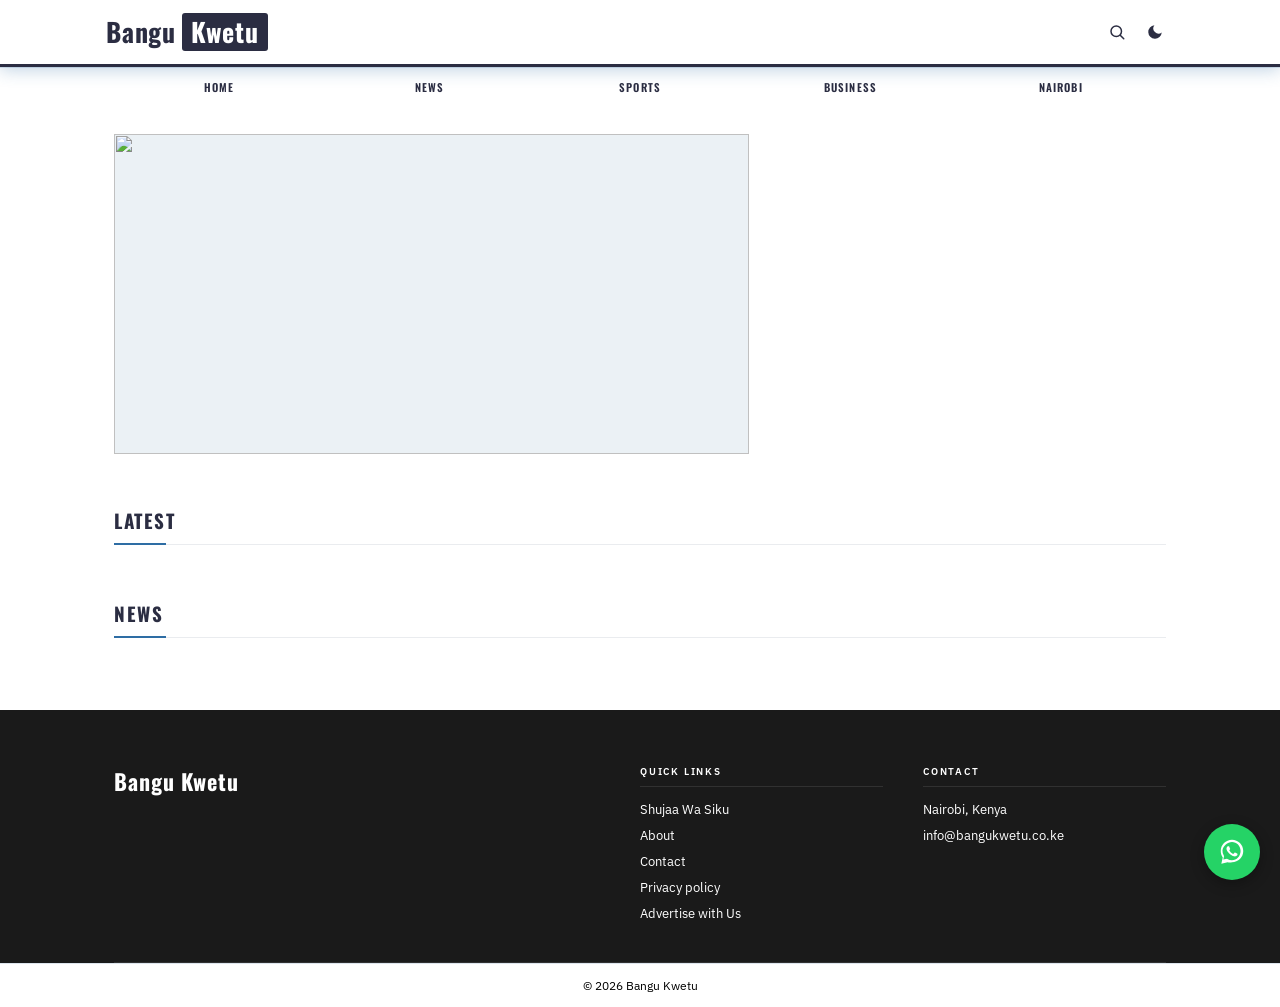
==== commit 5d0a6811: "update latest changes in those files" ====
--- a/index.html
+++ b/index.html
@@ -8,7 +8,7 @@
     <meta name="viewport" content="width=device-width, initial-scale=1.0">
     <title>Bangu Kwetu</title>
     <link rel="preload" href="/fonts/oswald-700.woff2" as="font" type="font/woff2" crossorigin>
-          <link rel="stylesheet" href="/style.min.css?v=6362ad6">
+          <link rel="stylesheet" href="/style.min.css?v=c6e3e5f">
     <link rel="icon" type="image/svg+xml" href="/favicon.svg">
     <link rel="manifest" href="/manifest.json">
     <meta name="theme-color" content="#2E6DA4">
@@ -103,9 +103,7 @@
                         <img id="bk-lead-image" src="" alt="">
                     </div>
                     <div class="bk-lead-body">
-                        <span class="bk-lead-cat" id="bk-lead-cat"></span>
                         <h2 class="bk-lead-title" id="bk-lead-title"></h2>
-                        <span class="bk-lead-date" id="bk-lead-date"></span>
                     </div>
                 </a>
                 <div class="bk-secondary-list" id="bk-secondary-list">
@@ -195,7 +193,7 @@
              <path d="M16.004 3C9.377 3 4 8.377 4 15.004c0 2.548.79 4.913 2.135 6.868L4.6 28.4l6.68-1.503A11.94 11.94 0 0 0 16.004 27C22.63 27 28 21.623 28 15.004 28 8.377 22.63 3 16.004 3zm0 21.802a9.72 9.72 0 0 1-4.95-1.35l-.355-.21-3.96.891.847-3.858-.232-.396a9.716 9.716 0 0 1-1.494-5.875C6.86 9.53 10.986 5.4 16.004 5.4c5.017 0 9.14 4.13 9.14 9.604 0 5.475-4.123 9.798-9.14 9.798zm5.32-7.246c-.29-.145-1.717-.847-1.983-.944-.266-.097-.46-.145-.653.146-.194.29-.75.943-.92 1.137-.17.194-.34.218-.63.073-.29-.146-1.226-.452-2.335-1.44-.863-.77-1.446-1.72-1.615-2.01-.17-.29-.018-.447.128-.591.13-.13.29-.34.435-.51.145-.17.194-.29.29-.485.096-.194.048-.363-.024-.508-.073-.146-.653-1.573-.895-2.155-.236-.567-.475-.49-.653-.5l-.556-.01c-.194 0-.508.073-.774.363-.266.29-1.014.99-1.014 2.418s1.038 2.807 1.183 3.001c.145.194 2.043 3.122 4.95 4.379.692.298 1.232.476 1.653.61.694.221 1.325.19 1.824.115.556-.083 1.717-.702 1.96-1.38.242-.678.242-1.259.17-1.38-.073-.121-.266-.194-.556-.339z"/>
         </svg>
     </a>
-    <script src="/js/main.js?v=2"></script>
+    <script src="/js/main.js?v=c6e3e5f"></script>
 
 </body>
 </html>
--- a/style.min.css
+++ b/style.min.css
@@ -1 +1 @@
-*,::after,::before{margin:0;padding:0;box-sizing:border-box}a{color:inherit;text-decoration:none}a:focus-visible,button:focus-visible{outline:2px solid #2e6da4;outline-offset:2px}@font-face{font-family:Oswald;src:url('/fonts/oswald-400.woff2') format('woff2');font-weight:400;font-style:normal;font-display:swap}@font-face{font-family:Oswald;src:url('/fonts/oswald-600.woff2') format('woff2');font-weight:600;font-style:normal;font-display:swap}@font-face{font-family:Oswald;src:url('/fonts/oswald-700.woff2') format('woff2');font-weight:700;font-style:normal;font-display:swap}@font-face{font-family:'IBM Plex Sans';src:url('/fonts/plexsans-400.woff2') format('woff2');font-weight:400;font-style:normal;font-display:swap}@font-face{font-family:'IBM Plex Sans';src:url('/fonts/plexsans-500.woff2') format('woff2');font-weight:500;font-style:normal;font-display:swap}@font-face{font-family:'IBM Plex Sans';src:url('/fonts/plexsans-600.woff2') format('woff2');font-weight:600;font-style:normal;font-display:swap}body{font-family:"IBM Plex Sans",sans-serif;color:#2b2d42;background:#fff;overflow-x:hidden;-webkit-tap-highlight-color:transparent}.bk-container{max-width:1100px;margin:0 auto;padding:0 24px}#bk-breaking-banner{display:none;align-items:flex-start;gap:12px;background:linear-gradient(135deg,#d81f2f 0,#b81c29 100%);color:#fff;padding:12px 16px;font-family:"IBM Plex Sans",sans-serif;font-size:14px;position:relative;z-index:210;box-shadow:0 2px 10px rgba(0,0,0,.25)}.bk-breaking-badge{display:flex;align-items:center;gap:6px;background:#fff;color:#c8202e;font-family:Oswald,sans-serif;font-weight:800;font-size:11px;letter-spacing:.08em;text-transform:uppercase;padding:5px 10px;border-radius:4px;flex-shrink:0;margin-top:1px}.bk-breaking-dot{width:6px;height:6px;border-radius:50%;background:#c8202e;flex-shrink:0;animation:bkBreakingPulse 1.6s ease-in-out infinite}@keyframes bkBreakingPulse{0%,100%{opacity:1;transform:scale(1)}50%{opacity:.35;transform:scale(.7)}}@media (prefers-reduced-motion:reduce){.bk-breaking-dot{animation:none}}#bk-breaking-banner a{color:#fff;text-decoration:none;flex:1;min-width:0;display:flex;align-items:flex-start;gap:6px}.bk-breaking-title{font-weight:700;display:-webkit-box;-webkit-line-clamp:2;line-clamp:2;-webkit-box-orient:vertical;overflow:hidden;text-overflow:ellipsis;line-height:1.35}#bk-breaking-banner a:hover .bk-breaking-title{text-decoration:underline}.bk-breaking-chevron{flex-shrink:0;opacity:.9;font-weight:700;margin-top:1px}.bk-breaking-time{flex-shrink:0;opacity:.85;font-size:12px;white-space:nowrap;margin-top:2px}.bk-breaking-dismiss{background:0 0;border:none;color:#fff;cursor:pointer;font-size:14px;line-height:1;flex-shrink:0;opacity:.85;min-width:44px;min-height:44px;display:flex;align-items:center;justify-content:center;margin:-12px -12px -12px 0;padding:0}.bk-breaking-dismiss:focus-visible,.bk-breaking-dismiss:hover{opacity:1}@media (max-width:480px){#bk-breaking-banner{padding:10px 12px;gap:8px;font-size:13px}.bk-breaking-badge{font-size:10px;padding:4px 8px}.bk-breaking-time{display:none}}.bk-header-block{background:#fff;position:sticky;top:0;z-index:200;box-shadow:0 3px 16px rgba(46,109,164,.3);-webkit-backface-visibility:hidden;backface-visibility:hidden}.bk-header{width:100%}.bk-header .bk-container{display:flex;flex-direction:row;justify-content:space-between;align-items:center;width:100%;padding:0 16px;height:64px;position:relative}.bk-logo{display:flex;align-items:center;gap:6px;flex-shrink:0}.bk-logo h1{display:flex;align-items:center;gap:6px;font-size:26px;font-weight:700;letter-spacing:.03em;font-family:Oswald,sans-serif;white-space:nowrap;line-height:1}.bk-logo-bangu{color:#2b2d42}.bk-logo-kwetu{color:#fff;background-color:#2b2d42;padding:3px 9px;border-radius:3px;display:inline-block;line-height:1.2}.bk-theme-toggle{background:0 0;border:none;cursor:pointer;padding:8px 10px;color:#2b2d42;display:flex;align-items:center;transition:color .2s}.bk-icon-sun{display:none}[data-theme=dark] .bk-icon-moon{display:none}[data-theme=dark] .bk-icon-sun{display:block}.bk-hamburger{display:flex;flex-direction:column;justify-content:center;gap:5px;background:0 0;border:none;cursor:pointer;padding:8px 10px;flex-shrink:0}.bk-hamburger span{display:block;width:22px;height:2px;background:#2b2d42;border-radius:1px;transition:transform .25s ease,opacity .25s ease}.bk-hamburger span:last-child{width:14px}.bk-hamburger.open span:first-child{transform:translateY(7px) rotate(45deg)}.bk-hamburger.open span:nth-child(2){opacity:0}.bk-hamburger.open span:nth-child(3){transform:translateY(-7px) rotate(-45deg);width:22px}.bk-nav-overlay{position:fixed;inset:0;background:rgba(0,0,0,.5);opacity:0;visibility:hidden;transition:opacity .25s ease;z-index:998}.bk-nav-overlay.active{opacity:1;visibility:visible}.bk-nav{display:flex;position:fixed;inset:0;width:100%;max-width:none;height:100vh;height:100dvh;background:#1c4a6e;flex-direction:column;padding:0;opacity:0;visibility:hidden;transform:none;transition:opacity .3s ease,visibility .3s ease;z-index:999;box-shadow:none;overflow-y:auto;justify-content:center}.bk-nav.active{opacity:1;visibility:visible}.bk-nav-header{display:flex;align-items:center;justify-content:space-between;padding:20px 24px;border-bottom:1px solid rgba(255,255,255,.12);flex-shrink:0}.bk-nav-header-label{font-family:Oswald,sans-serif;font-size:14px;font-weight:700;letter-spacing:.12em;text-transform:uppercase;color:#fff}.bk-nav-close{background:0 0;border:none;color:#fff;font-size:26px;line-height:1;cursor:pointer;padding:6px 10px}.bk-nav a{padding:18px 32px;font-size:28px;font-family:Oswald,sans-serif;font-weight:600;letter-spacing:.02em;text-transform:uppercase;color:#fff;text-decoration:none;border-bottom:none;width:100%;opacity:0;transform:translateY(14px);transition:color .2s,background .2s}.bk-nav.active a{animation:bkNavLinkIn .4s ease forwards}.bk-nav.active a:first-of-type{animation-delay:50ms}.bk-nav.active a:nth-of-type(2){animation-delay:.1s}.bk-nav.active a:nth-of-type(3){animation-delay:.15s}.bk-nav.active a:nth-of-type(4){animation-delay:.2s}.bk-nav.active a:nth-of-type(5){animation-delay:.25s}@keyframes bkNavLinkIn{to{opacity:1;transform:translateY(0)}}.bk-nav a:active,.bk-nav a:hover{color:#fff;background:rgba(46,109,164,.5)}.bk-nav-utility{margin-top:auto;padding:20px 32px 32px;border-top:1px solid rgba(255,255,255,.12);flex-shrink:0}.bk-nav-utility a{display:block;padding:10px 0;font-size:13px;font-weight:400;text-transform:none;letter-spacing:normal;color:rgba(255,255,255,.6);border-bottom:none;opacity:1;transform:none;animation:none}.bk-nav-utility a:hover{color:#fff;background:0 0}.bk-nav .bk-cat-link{flex:none;justify-content:flex-start;height:auto}.bk-nav .bk-cat-link.active::after{display:none}body.bk-nav-open{overflow:hidden}@media (min-width:769px){.bk-hamburger{display:none}}.bk-header-actions{display:flex;align-items:center;margin-left:auto;flex-shrink:0;z-index:10}.bk-search-btn{background:0 0;border:none;cursor:pointer;font-size:16px;padding:8px 10px;color:#2b2d42;display:flex;align-items:center;z-index:101;transition:color .2s}.bk-search-btn:hover{color:#2b2d42}#bk-cat-nav{width:100%;position:-webkit-sticky;position:sticky;top:var(--bk-header-offset,64px);z-index:90;background:#fff;border-top:1px solid #dde5ed;-webkit-backface-visibility:hidden;backface-visibility:hidden}#bk-cat-nav-inner{display:flex;align-items:center;overflow-x:auto;scrollbar-width:none;height:38px;gap:0;justify-content:stretch;max-width:1100px;margin:0 auto}#bk-cat-nav-inner::-webkit-scrollbar{display:none}.bk-cat-link{font-family:Oswald,sans-serif;color:#2b2d42;font-size:11px;font-weight:600;letter-spacing:.1em;text-transform:uppercase;text-decoration:none;padding:0 14px;height:38px;display:flex;align-items:center;white-space:nowrap;position:relative;transition:color .2s;flex:1;justify-content:center}.bk-cat-link:hover{color:#2b2d42}.bk-cat-link.active{color:#2b2d42;font-weight:700}.bk-cat-link.active::after{content:"";position:absolute;bottom:0;left:50%;transform:translateX(-50%);width:24px;height:2px;background:#2e6da4}.bk-header-block::after{content:"";display:block;height:3px;background:#2b2d42}#bk-search-box{display:none;align-items:center;gap:4px;position:absolute;right:60px;top:50%;transform:translateY(-50%);width:260px;z-index:102;background:#fff;border:1px solid #dde5ed;border-radius:24px;padding:6px 6px 6px 16px;box-shadow:0 4px 16px rgba(0,0,0,.15)}#bk-search-box.open{display:flex}#bk-search-input{flex:1;background:0 0;border:none;color:#2b2d42;padding:7px 4px;font-size:13px;outline:0;font-family:"IBM Plex Sans",sans-serif;min-width:160px}#bk-search-input::placeholder{color:#999;font-weight:500;opacity:1}#bk-search-close{background:0 0;border:none;cursor:pointer;font-size:14px;color:#999;padding:4px 8px;transition:color .2s}#bk-search-close:hover{color:#2b2d42}.bk-search-results{display:none;position:absolute;top:100%;left:0;right:0;margin-top:6px;background:#fff;border:1px solid #dde5ed;border-radius:8px;box-shadow:0 8px 24px rgba(0,0,0,.15);max-height:320px;overflow-y:auto;z-index:103}.bk-search-results.show{display:block}.bk-search-result-item{display:block;padding:10px 16px;text-decoration:none;color:#2b2d42;font-size:13px;border-bottom:1px solid #eaecef}.bk-search-result-item:hover{background:#ebf1f5}.bk-load-error{padding:32px 16px;font-size:14px;color:#666;text-align:center;border:1px dashed #dde5ed;border-radius:4px}.bk-search-no-results{padding:16px;font-size:13px;color:#999;text-align:center}#bk-lead-section{background:#fff;padding:28px 0 8px}.bk-lead-layout{display:grid;grid-template-columns:1.6fr 1fr;gap:20px}.bk-lead-card{display:block;position:relative;text-decoration:none;color:inherit;background:0 0;overflow:hidden}.bk-lead-card:hover .bk-lead-title{color:#2e6da4}.bk-lead-image{width:100%;height:320px;background:#ebf1f5;overflow:hidden}.bk-lead-image img{width:100%;height:100%;object-fit:cover;object-position:center 30%;display:block}.bk-lead-body{padding:18px 20px}.bk-lead-cat{font-size:11px;font-weight:700;letter-spacing:.15em;text-transform:uppercase;color:#2e6da4;display:block;margin-bottom:8px}.bk-lead-title{font-family:Oswald,sans-serif;font-size:22px;font-weight:700;line-height:1.3;color:#2b2d42}.bk-lead-date{font-size:12px;color:#888;margin-top:10px;display:block}.bk-secondary-list{display:flex;flex-direction:column;justify-content:space-between;height:100%}.bk-secondary-item{display:flex;flex-direction:row;align-items:center;gap:12px;text-decoration:none;color:inherit;background:0 0;border:none;border-bottom:1px solid #eaecef;border-left:3px solid transparent;padding:14px 4px 14px 12px;transition:border-left-color .2s ease,background .2s ease}.bk-secondary-item:last-child{border-bottom:none}.bk-secondary-item:hover{border-left-color:#2e6da4;background:#ebf1f5}.bk-secondary-thumb{display:block;width:76px;height:76px;flex-shrink:0;border-radius:4px;overflow:hidden;background:#ebf1f5}.bk-secondary-thumb img{width:100%;height:100%;object-fit:cover;display:block}.bk-secondary-body{display:flex;flex-direction:column;gap:4px;min-width:0}.bk-secondary-title{font-size:14px;font-weight:600;line-height:1.4;color:#2b2d42}.bk-secondary-meta{display:flex;align-items:center;gap:6px}.bk-secondary-cat{font-size:10px;font-weight:700;letter-spacing:.08em;text-transform:uppercase;color:#2e6da4}.bk-secondary-dot{font-size:11px;color:#ccc}.bk-secondary-date{font-size:11px;color:#888}#bk-latest-section{background:#fff;padding:8px 0 4px}#bk-latest-section .bk-section-head{margin-bottom:6px}.bk-latest-list{display:grid;grid-template-columns:repeat(3,1fr);gap:20px}.bk-latest-row{display:flex;flex-direction:column;gap:0;padding:0;overflow:hidden;text-decoration:none;color:inherit;background:0 0}.bk-latest-row:hover .bk-latest-row-title{color:#2e6da4}.bk-latest-row.bk-is-new{border-left:1px solid #dde5ed;margin-left:0;padding-left:0}.bk-latest-row-thumb{width:100%;height:170px;flex-shrink:0;border-radius:0;overflow:hidden;background:#ebf1f5}.bk-latest-row-thumb img{width:100%;height:100%;object-fit:cover;display:block}.bk-latest-row-body{display:flex;flex-direction:column;justify-content:flex-start;min-width:0;gap:6px;padding:14px 16px 16px}.bk-latest-row-title{font-size:14px;font-weight:600;line-height:1.4;color:#2b2d42;font-family:"IBM Plex Sans",sans-serif}.bk-latest-row-meta{display:flex;align-items:center;gap:6px}.bk-latest-row-cat{font-size:10px;font-weight:700;letter-spacing:.08em;text-transform:uppercase;color:#2e6da4}.bk-latest-row-dot{font-size:11px;color:#ccc}.bk-latest-row-date{font-size:11.5px;color:#888}.bk-stack-list{display:flex;flex-direction:column}.bk-stack-row{display:flex;flex-direction:column;text-decoration:none;color:inherit;padding:22px 0;border-bottom:1px solid #e5e5e5}.bk-stack-row:first-child{padding-top:0}.bk-stack-row:last-child{border-bottom:none;padding-bottom:0}@media (min-width:769px){.bk-stack-list{display:grid;grid-template-columns:repeat(3,1fr);gap:28px}.bk-stack-row{padding:0;border-bottom:none}}.bk-stack-row-title{font-family:Oswald,sans-serif;font-size:18px;font-weight:700;line-height:1.35;color:#2b2d42;margin-bottom:8px}.bk-stack-row-meta{display:flex;align-items:center;gap:6px}.bk-stack-row-cat{font-size:10px;font-weight:700;letter-spacing:.08em;text-transform:uppercase;color:#2e6da4}.bk-stack-row-dot{font-size:11px;color:#ccc}.bk-stack-row-date{font-size:11.5px;color:#888}.bk-stack-row-image{width:100%;aspect-ratio:16/10;background:#ebf1f5;border-radius:4px;overflow:hidden;margin-bottom:14px}.bk-stack-row-image img{width:100%;height:100%;object-fit:cover;display:block}.bk-latest-seeall{display:block;text-align:center;margin-top:6px;padding:14px 0 6px;color:#2e6da4;font-size:12.5px;font-weight:700;letter-spacing:.06em;text-transform:uppercase;text-decoration:none}.bk-latest-seeall:hover{opacity:.7}#bk-shujaa-section{display:none;background:#ebf1f5;padding:24px 0;border-bottom:1px solid #d0dce8}#bk-shujaa-card{display:flex;align-items:stretch;background:#fff;border-radius:4px;overflow:hidden;box-shadow:0 2px 8px rgba(46,109,164,.1);transition:box-shadow .2s}#bk-shujaa-card:hover{box-shadow:0 4px 16px rgba(46,109,164,.15)}#bk-shujaa-media{position:relative;flex:0 0 42%;min-height:280px}#bk-shujaa-avatar{width:100%;height:100%;object-fit:cover;display:block;background:linear-gradient(135deg,#2e6da4 0,#1a4f7a 100%)}#bk-shujaa-badge{position:absolute;top:14px;left:14px;background:#2e6da4;color:#fff;font-size:10px;font-weight:800;letter-spacing:.15em;text-transform:uppercase;padding:6px 12px;border-radius:3px;font-family:Oswald,sans-serif;z-index:2}#bk-shujaa-body{padding:26px 30px;flex:1;display:flex;flex-direction:column;justify-content:center;gap:8px}#bk-shujaa-eyebrow{font-size:11px;font-weight:700;letter-spacing:.12em;text-transform:uppercase;color:#2e6da4;display:block}#bk-shujaa-name{font-size:24px;font-weight:700;color:#2b2d42;line-height:1.25;font-family:Oswald,sans-serif}#bk-shujaa-desc{font-size:14.5px;color:#666;line-height:1.6}#bk-shujaa-link{font-size:12.5px;font-weight:700;color:#2e6da4;text-decoration:none;margin-top:6px;display:inline-block;transition:opacity .2s}#bk-shujaa-link:hover{opacity:.7}.bk-canvas{background:#fff}.bk-section{padding:44px 0;border-bottom:1px solid #eaecef}.bk-section:last-child{border-bottom:none}.bk-section-head{display:flex;align-items:center;justify-content:space-between;margin-bottom:28px;padding-bottom:10px;border-bottom:1px solid #eaecef;position:relative}.bk-section-head::after{content:"";position:absolute;bottom:-1px;left:0;width:52px;height:2px;background:#2e6da4}.bk-section-title{font-family:Oswald,sans-serif;font-size:19px;font-weight:700;text-transform:uppercase;letter-spacing:.08em;color:#2b2d42}.bk-see-all{font-size:11px;font-weight:700;color:#2e6da4;text-decoration:none;letter-spacing:.06em;text-transform:uppercase;transition:opacity .2s}.bk-see-all:hover{opacity:.7}.bk-home-group{margin-bottom:40px}.bk-home-group:last-child{margin-bottom:0}.bk-home-group .bk-section-head{margin-bottom:20px}.bk-card-grid{display:grid;grid-template-columns:repeat(3,1fr);gap:20px}.bk-card{position:relative;background:#fff;border:1px solid #dde5ed;border-radius:4px;overflow:hidden;transition:transform .2s ease,box-shadow .2s ease;cursor:pointer}.bk-badge-breaking{display:block;width:100%;position:static;background:#c8202e;color:#fff;font-family:"IBM Plex Sans",sans-serif;font-size:11px;font-weight:700;text-transform:uppercase;letter-spacing:.5px;padding:6px 10px;text-align:center}.bk-card:hover{transform:translateY(-4px);box-shadow:0 6px 20px rgba(46,109,164,.1)}.bk-card-image{width:100%;height:200px;background:#ebf1f5;overflow:hidden;display:block}.bk-card-image img{width:100%;height:100%;object-fit:cover;object-position:center 25%;display:block}.bk-card-body{padding:16px}.bk-card-cat{font-size:10px;font-weight:700;letter-spacing:.15em;text-transform:uppercase;color:#2e6da4;display:block;margin-bottom:8px}.bk-card-title{font-size:15px;font-weight:600;color:#2b2d42;line-height:1.45;font-family:"IBM Plex Sans",sans-serif}.bk-card-date{font-size:11px;color:#888;margin-top:8px;display:block}.bk-badge-sponsored{display:inline-block;font-size:9px;font-weight:700;letter-spacing:.1em;text-transform:uppercase;color:#8a6d1e;border:1px solid #8a6d1e;padding:2px 7px;border-radius:3px;margin-bottom:6px}.bk-404-section{min-height:60vh;display:flex;align-items:center;justify-content:center;padding:60px 0}.bk-404-wrap{text-align:center;max-width:480px;margin:0 auto}.bk-404-code{font-family:Oswald,sans-serif;font-size:88px;font-weight:700;color:#2e6da4;line-height:1;margin-bottom:8px}.bk-404-title{font-family:Oswald,sans-serif;font-size:22px;font-weight:700;color:#2b2d42;text-transform:uppercase;letter-spacing:.05em;margin-bottom:14px}.bk-404-text{font-size:14.5px;color:#666;line-height:1.6;margin-bottom:28px}.bk-404-actions{display:flex;flex-direction:column;gap:12px;align-items:center}.bk-404-home{display:inline-block;background:#2e6da4;color:#fff;font-family:Oswald,sans-serif;font-size:13px;font-weight:600;letter-spacing:.05em;text-transform:uppercase;text-decoration:none;padding:12px 32px;border-radius:4px;transition:opacity .2s}.bk-404-home:hover{opacity:.85}.bk-404-search-link{font-size:13px;color:#2e6da4;text-decoration:none;font-weight:600}.bk-404-search-link:hover{opacity:.7}.bk-footer{background:#1a1a1a;color:rgba(255,255,255,.55);padding:52px 0 0;border-top:3px solid #1a1a1a}.bk-footer-grid{display:grid;grid-template-columns:2fr 1fr 1fr;gap:40px;padding-bottom:40px;border-bottom:1px solid rgba(255,255,255,.1)}.bk-footer-logo{font-size:22px;font-weight:700;color:#fff;margin-bottom:10px;font-family:Oswald,sans-serif;letter-spacing:.04em}.bk-footer-logo span{color:#fff}.bk-footer-about{font-size:13px;color:rgba(255,255,255,.45);line-height:1.65}.bk-footer-heading{font-size:10px;font-weight:700;letter-spacing:.18em;text-transform:uppercase;color:#fff;margin-bottom:14px;padding-bottom:8px;border-bottom:1px solid rgba(255,255,255,.1)}.bk-footer-links{list-style:none;display:flex;flex-direction:column;gap:9px}.bk-footer-links li{font-size:13px;color:#fff}.bk-footer-links a{font-size:13px;color:#fff;text-decoration:none;transition:color .2s}.bk-footer-links a:hover{color:rgba(255,255,255,.7)}.bk-social-links{display:flex;flex-direction:column;gap:9px}.bk-social-links a{font-size:13px;color:#fff;text-decoration:none;transition:color .2s}.bk-social-links a:hover{color:rgba(255,255,255,.7)}.bk-footer-bottom{background:#fff;padding:14px 0;border-top:1px solid #dde5ed}.bk-footer-bottom p{font-size:11.5px;color:#000;text-align:center}.bk-whatsapp-float{position:fixed;bottom:20px;right:20px;width:56px;height:56px;background:#25d366;border-radius:50%;display:flex;align-items:center;justify-content:center;box-shadow:0 4px 14px rgba(0,0,0,.3);z-index:300;transition:transform .3s ease,opacity .3s ease}.bk-whatsapp-float.bk-hide{transform:translateY(90px);opacity:0}@media (max-width:768px){.bk-header .bk-container{flex-wrap:nowrap!important}#bk-cat-nav-inner{justify-content:flex-start}#bk-search-box{position:fixed;top:64px;left:0;right:0;width:calc(100% - 24px);margin:8px 12px;transform:none;border-radius:24px;background:#fff;padding:6px 6px 6px 16px;box-shadow:0 4px 16px rgba(0,0,0,.2);z-index:150}.bk-card-grid{grid-template-columns:1fr}.bk-footer-grid{grid-template-columns:1fr;gap:28px}body,html{width:100%}body{overflow-x:hidden}.bk-container{padding:0 16px!important;width:100%!important}#bk-shujaa-card{flex-direction:column}#bk-shujaa-media{flex:none;min-height:220px}.bk-lead-layout{grid-template-columns:1fr}.bk-lead-image{height:220px}.bk-secondary-thumb{display:none}.bk-article-image{height:240px!important}.bk-latest-list{display:flex;flex-direction:column;gap:0}.bk-latest-row{flex-direction:row;gap:14px;padding:13px 0;border:none;border-radius:0;border-bottom:1px solid #eaecef}.bk-latest-row:last-child{border-bottom:none}.bk-latest-row.bk-is-new{border-left:none;padding-left:0;margin-left:0}.bk-latest-row-thumb{width:72px;height:72px;border-radius:4px}.bk-latest-row-body{justify-content:center;padding:0;gap:5px}}.bk-article-section{padding:32px 0 44px}.bk-article-container{max-width:760px}.bk-article-cat{font-size:11px;font-weight:700;letter-spacing:.15em;text-transform:uppercase;color:#2e6da4;display:block;margin-bottom:10px}.bk-article-title{font-family:Oswald,sans-serif;font-size:28px;font-weight:700;line-height:1.3;color:#2b2d42;margin-bottom:12px}.bk-article-date{font-size:12.5px;color:#888;margin-bottom:20px}.bk-article-image{width:100%;height:440px;border-radius:4px;overflow:hidden;margin-bottom:24px;background:#ebf1f5}.bk-article-image img{width:100%;height:100%;object-fit:cover;object-position:center 25%;display:block}.bk-article-body{font-size:16px;line-height:1.75;color:#2b2d42}.bk-article-body p{margin-bottom:18px}.bk-article-body h2,.bk-article-body h3,.bk-article-body h4{font-family:Oswald,sans-serif;font-weight:700;color:#2b2d42;line-height:1.3;margin:26px 0 12px}.bk-article-body h2{font-size:22px}.bk-article-body h3{font-size:19px}.bk-article-body h4{font-size:16px}.bk-article-body strong{font-weight:700}.bk-article-body em{font-style:italic}.bk-article-body a{color:#2e6da4;text-decoration:underline}.bk-back-link{display:inline-block;color:#2e6da4;text-decoration:none;font-size:13.5px;font-weight:600;margin-bottom:20px}.bk-back-link:hover{text-decoration:underline}.bk-article-notfound{padding:40px 0}.bk-article-notfound h2{font-family:Oswald,sans-serif;color:#2b2d42;margin-bottom:8px}.bk-article-share{margin-top:32px;padding-top:20px;border-top:1px solid #eaecef}.bk-share-row{display:flex;align-items:center;gap:14px;flex-wrap:wrap}.bk-share-whatsapp{background:#25d366;color:#fff;text-decoration:none;font-size:13px;font-weight:600;padding:8px 16px;border-radius:20px}.bk-share-icon{color:#2b2d42;display:flex;align-items:center;justify-content:center;width:34px;height:34px;border:1px solid #dde5ed;border-radius:50%;background:0 0;cursor:pointer;transform:translateZ(0);-webkit-backface-visibility:hidden;backface-visibility:hidden;-webkit-appearance:none;appearance:none;outline:0}.bk-share-copy-btn{background:0 0;border:1px solid #dde5ed;color:#2b2d42;font-size:13px;font-weight:600;padding:8px 16px;border-radius:20px;cursor:pointer;transition:background .2s,border-color .2s,color .2s}.bk-share-copy-btn:hover{background:#ebf1f5}.bk-share-copy-btn.bk-copied{background:#2e6da4;border-color:#2e6da4;color:#fff}[data-theme=dark] body{background:#121212;color:#e4e6eb}[data-theme=dark] .bk-theme-toggle{color:#e4e6eb}[data-theme=dark] .bk-header-block{background:#1a1a1a;box-shadow:0 3px 16px rgba(0,0,0,.4)}[data-theme=dark] .bk-logo-bangu{color:#e4e6eb}[data-theme=dark] .bk-search-btn{color:#e4e6eb}[data-theme=dark] .bk-hamburger span{background:#e4e6eb}[data-theme=dark] #bk-cat-nav{background:#1a1a1a;border-top-color:#2a2a2a}[data-theme=dark] .bk-cat-link{color:#e4e6eb}[data-theme=dark] #bk-search-box{background:#1e1e1e;border-color:#333}[data-theme=dark] #bk-search-input{color:#e4e6eb}[data-theme=dark] .bk-search-results{background:#1e1e1e;border-color:#333}[data-theme=dark] .bk-search-result-item{color:#e4e6eb;border-bottom-color:#2a2a2a}[data-theme=dark] .bk-search-result-item:hover{background:#2a2a2a}[data-theme=dark] #bk-latest-section,[data-theme=dark] #bk-lead-section,[data-theme=dark] .bk-canvas{background:#121212}[data-theme=dark] .bk-article-image,[data-theme=dark] .bk-card-image,[data-theme=dark] .bk-latest-row-thumb,[data-theme=dark] .bk-lead-image,[data-theme=dark] .bk-secondary-thumb{background:#2a2a2a}[data-theme=dark] .bk-card-title,[data-theme=dark] .bk-latest-row-title,[data-theme=dark] .bk-lead-title,[data-theme=dark] .bk-secondary-title,[data-theme=dark] .bk-section-title,[data-theme=dark] .bk-stack-row-title{color:#e4e6eb}[data-theme=dark] .bk-secondary-item{border-bottom-color:#2a2a2a}[data-theme=dark] .bk-secondary-item:hover{background:#1e1e1e}[data-theme=dark] .bk-card{background:#1a1a1a;border-color:#2a2a2a}[data-theme=dark] .bk-latest-row{border-bottom-color:#2a2a2a}[data-theme=dark] .bk-stack-row{border-bottom-color:#2a2a2a}[data-theme=dark] .bk-stack-row-image{background:#2a2a2a}[data-theme=dark] #bk-shujaa-section{background:#1a1a1a;border-bottom-color:#2a2a2a}[data-theme=dark] #bk-shujaa-card{background:#1e1e1e}[data-theme=dark] #bk-shujaa-name{color:#e4e6eb}[data-theme=dark] #bk-shujaa-desc{color:#aaa}[data-theme=dark] .bk-section{border-bottom-color:#2a2a2a}[data-theme=dark] .bk-section-head{border-bottom-color:#333}[data-theme=dark] .bk-section-head::after{background:#5a9fd4}[data-theme=dark] .bk-footer-bottom{background:#121212;border-top-color:#2a2a2a}[data-theme=dark] .bk-footer-bottom p{color:#e4e6eb}[data-theme=dark] .bk-article-body,[data-theme=dark] .bk-article-body h2,[data-theme=dark] .bk-article-body h3,[data-theme=dark] .bk-article-body h4,[data-theme=dark] .bk-article-title{color:#e4e6eb}[data-theme=dark] .bk-article-share{border-top-color:#2a2a2a}[data-theme=dark] .bk-share-icon{border-color:#333;color:#e4e6eb}[data-theme=dark] .bk-article-notfound h2{color:#e4e6eb}[data-theme=dark] .bk-back-link{color:#5a9fd4}[data-theme=dark] .bk-contact-heading,[data-theme=dark] .bk-page-body,[data-theme=dark] .bk-page-subhead,[data-theme=dark] .bk-page-title{color:#e4e6eb}[data-theme=dark] .bk-contact-link,[data-theme=dark] .bk-contact-social a,[data-theme=dark] .bk-page-body a{color:#5a9fd4}[data-theme=dark] .bk-404-title{color:#e4e6eb}[data-theme=dark] .bk-404-text{color:#aaa}[data-theme=dark] .bk-404-home{background:#5a9fd4}[data-theme=dark] #bk-shujaa-eyebrow,[data-theme=dark] .bk-card-cat,[data-theme=dark] .bk-latest-row-cat,[data-theme=dark] .bk-lead-cat,[data-theme=dark] .bk-secondary-cat,[data-theme=dark] .bk-stack-row-cat{color:#90c8f9}[data-theme=dark] .bk-article-date,[data-theme=dark] .bk-latest-row-date,[data-theme=dark] .bk-latest-row-dot,[data-theme=dark] .bk-lead-date,[data-theme=dark] .bk-secondary-date,[data-theme=dark] .bk-secondary-dot,[data-theme=dark] .bk-stack-row-date,[data-theme=dark] .bk-stack-row-dot{color:#aaa}[data-theme=dark] .bk-badge-sponsored{color:#e0b84a;border-color:#e0b84a}[data-theme=dark] .bk-cat-link.active::after{background:#5a9fd4}[data-theme=dark] .bk-cat-link.active{color:#90c8f9}[data-theme=dark] .bk-load-error{color:#aaa;border-color:#333}[data-theme=dark] .bk-share-copy-btn{border-color:#333;color:#e4e6eb}[data-theme=dark] .bk-share-copy-btn:hover{background:#1e1e1e}@media (min-width:769px){.bk-card-grid>:nth-child(4){display:none}}.bk-nav .bk-cat-link.active{color:#fff}.bk-cat-hero-link{text-decoration:none;color:inherit;display:block;margin-bottom:8px}.bk-cat-hero{display:flex;flex-direction:column}.bk-cat-hero-image{width:100%;height:220px;background:#ebf1f5;overflow:hidden}.bk-cat-hero-image img{width:100%;height:100%;object-fit:cover;display:block}.bk-cat-hero-body{padding:16px 0 12px}.bk-cat-hero-title{font-family:Oswald,sans-serif;font-size:22px;font-weight:700;line-height:1.3;color:#2b2d42}.bk-cat-hero-date{font-size:12px;color:#888;margin-top:8px}.bk-cat-row-list{display:flex;flex-direction:column}.bk-cat-row-link{text-decoration:none;color:inherit;display:block}.bk-cat-row{display:flex;flex-direction:row;align-items:stretch;gap:14px;padding:16px 0;border-bottom:1px solid #eaecef}.bk-cat-row-thumb{flex:0 0 96px;width:96px;height:96px;background:#ebf1f5;overflow:hidden}.bk-cat-row-thumb img{width:100%;height:100%;object-fit:cover;display:block}.bk-cat-row-body{flex:1;min-width:0;display:flex;flex-direction:column;justify-content:center;gap:4px}.bk-cat-row-title{font-size:14px;font-weight:600;line-height:1.4;color:#2b2d42;font-family:"IBM Plex Sans",sans-serif;display:-webkit-box;-webkit-line-clamp:2;line-clamp:2;-webkit-box-orient:vertical;overflow:hidden}.bk-cat-row-date{font-size:11px;color:#888}.bk-load-more-btn{display:block;margin:28px auto 8px;padding:12px 32px;background:#2e6da4;color:#fff;border:none;border-radius:4px;font-family:Oswald,sans-serif;font-weight:600;font-size:13px;letter-spacing:.05em;text-transform:uppercase;cursor:pointer;transition:opacity .2s}.bk-load-more-btn:hover{opacity:.85}@media (min-width:769px){.bk-cat-hero{flex-direction:row;gap:24px}.bk-cat-hero-image{flex:0 0 45%;height:280px}.bk-cat-hero-body{padding:8px 0;display:flex;flex-direction:column;justify-content:center}.bk-cat-hero-title{font-size:28px}.bk-cat-row-list{display:grid;grid-template-columns:repeat(2,1fr);column-gap:32px}}[data-theme=dark] .bk-cat-hero-image,[data-theme=dark] .bk-cat-row-thumb{background:#2a2a2a}[data-theme=dark] .bk-cat-hero-title,[data-theme=dark] .bk-cat-row-title{color:#e4e6eb}[data-theme=dark] .bk-cat-hero-date,[data-theme=dark] .bk-cat-row-date{color:#aaa}[data-theme=dark] .bk-cat-row{border-bottom-color:#2a2a2a}.bk-secondary-item:hover .bk-secondary-title{color:#2b2d42}.bk-secondary-item:hover .bk-secondary-date{color:#888}[data-theme=dark] .bk-secondary-item:hover .bk-secondary-title{color:#e4e6eb}[data-theme=dark] .bk-secondary-item:hover .bk-secondary-date{color:#aaa}+*,::after,::before{margin:0;padding:0;box-sizing:border-box}a{color:inherit;text-decoration:none}a:focus-visible,button:focus-visible{outline:2px solid #2e6da4;outline-offset:2px}@font-face{font-family:Oswald;src:url('/fonts/oswald-400.woff2') format('woff2');font-weight:400;font-style:normal;font-display:swap}@font-face{font-family:Oswald;src:url('/fonts/oswald-600.woff2') format('woff2');font-weight:600;font-style:normal;font-display:swap}@font-face{font-family:Oswald;src:url('/fonts/oswald-700.woff2') format('woff2');font-weight:700;font-style:normal;font-display:swap}@font-face{font-family:'IBM Plex Sans';src:url('/fonts/plexsans-400.woff2') format('woff2');font-weight:400;font-style:normal;font-display:swap}@font-face{font-family:'IBM Plex Sans';src:url('/fonts/plexsans-500.woff2') format('woff2');font-weight:500;font-style:normal;font-display:swap}@font-face{font-family:'IBM Plex Sans';src:url('/fonts/plexsans-600.woff2') format('woff2');font-weight:600;font-style:normal;font-display:swap}body{font-family:"IBM Plex Sans",sans-serif;color:#2b2d42;background:#fff;overflow-x:hidden;-webkit-tap-highlight-color:transparent}.bk-container{max-width:1100px;margin:0 auto;padding:0 24px}#bk-breaking-banner{display:none;align-items:flex-start;gap:12px;background:linear-gradient(135deg,#d81f2f 0,#b81c29 100%);color:#fff;padding:12px 16px;font-family:"IBM Plex Sans",sans-serif;font-size:14px;position:relative;z-index:210;box-shadow:0 2px 10px rgba(0,0,0,.25)}.bk-breaking-badge{display:flex;align-items:center;gap:6px;background:#fff;color:#c8202e;font-family:Oswald,sans-serif;font-weight:800;font-size:11px;letter-spacing:.08em;text-transform:uppercase;padding:5px 10px;border-radius:4px;flex-shrink:0;margin-top:1px}.bk-breaking-dot{width:6px;height:6px;border-radius:50%;background:#c8202e;flex-shrink:0;animation:bkBreakingPulse 1.6s ease-in-out infinite}@keyframes bkBreakingPulse{0%,100%{opacity:1;transform:scale(1)}50%{opacity:.35;transform:scale(.7)}}@media (prefers-reduced-motion:reduce){.bk-breaking-dot{animation:none}}#bk-breaking-banner a{color:#fff;text-decoration:none;flex:1;min-width:0;display:flex;align-items:flex-start;gap:6px}.bk-breaking-title{font-weight:700;display:-webkit-box;-webkit-line-clamp:2;line-clamp:2;-webkit-box-orient:vertical;overflow:hidden;text-overflow:ellipsis;line-height:1.35}#bk-breaking-banner a:hover .bk-breaking-title{text-decoration:underline}.bk-breaking-chevron{flex-shrink:0;opacity:.9;font-weight:700;margin-top:1px}.bk-breaking-time{flex-shrink:0;opacity:.85;font-size:12px;white-space:nowrap;margin-top:2px}.bk-breaking-dismiss{background:0 0;border:none;color:#fff;cursor:pointer;font-size:14px;line-height:1;flex-shrink:0;opacity:.85;min-width:44px;min-height:44px;display:flex;align-items:center;justify-content:center;margin:-12px -12px -12px 0;padding:0}.bk-breaking-dismiss:focus-visible,.bk-breaking-dismiss:hover{opacity:1}@media (max-width:480px){#bk-breaking-banner{padding:10px 12px;gap:8px;font-size:13px}.bk-breaking-badge{font-size:10px;padding:4px 8px}.bk-breaking-time{display:none}}.bk-header-block{background:#fff;position:sticky;top:0;z-index:200;box-shadow:0 3px 16px rgba(46,109,164,.3);-webkit-backface-visibility:hidden;backface-visibility:hidden}.bk-header{width:100%}.bk-header .bk-container{display:flex;flex-direction:row;justify-content:space-between;align-items:center;width:100%;padding:0 16px;height:64px;position:relative}.bk-logo{display:flex;align-items:center;gap:6px;flex-shrink:0}.bk-logo h1{display:flex;align-items:center;gap:6px;font-size:26px;font-weight:700;letter-spacing:.03em;font-family:Oswald,sans-serif;white-space:nowrap;line-height:1}.bk-logo-bangu{color:#2b2d42}.bk-logo-kwetu{color:#fff;background-color:#2b2d42;padding:3px 9px;border-radius:3px;display:inline-block;line-height:1.2}.bk-theme-toggle{background:0 0;border:none;cursor:pointer;padding:8px 10px;color:#2b2d42;display:flex;align-items:center;transition:color .2s}.bk-icon-sun{display:none}[data-theme=dark] .bk-icon-moon{display:none}[data-theme=dark] .bk-icon-sun{display:block}.bk-hamburger{display:flex;flex-direction:column;justify-content:center;gap:5px;background:0 0;border:none;cursor:pointer;padding:8px 10px;flex-shrink:0}.bk-hamburger span{display:block;width:22px;height:2px;background:#2b2d42;border-radius:1px;transition:transform .25s ease,opacity .25s ease}.bk-hamburger span:last-child{width:14px}.bk-hamburger.open span:first-child{transform:translateY(7px) rotate(45deg)}.bk-hamburger.open span:nth-child(2){opacity:0}.bk-hamburger.open span:nth-child(3){transform:translateY(-7px) rotate(-45deg);width:22px}.bk-nav-overlay{position:fixed;inset:0;background:rgba(0,0,0,.5);opacity:0;visibility:hidden;transition:opacity .25s ease;z-index:998}.bk-nav-overlay.active{opacity:1;visibility:visible}.bk-nav{display:flex;position:fixed;inset:0;width:100%;max-width:none;height:100vh;height:100dvh;background:#1c4a6e;flex-direction:column;padding:0;opacity:0;visibility:hidden;transform:none;transition:opacity .3s ease,visibility .3s ease;z-index:999;box-shadow:none;overflow-y:auto;justify-content:center}.bk-nav.active{opacity:1;visibility:visible}.bk-nav-header{display:flex;align-items:center;justify-content:space-between;padding:20px 24px;border-bottom:1px solid rgba(255,255,255,.12);flex-shrink:0}.bk-nav-header-label{font-family:Oswald,sans-serif;font-size:14px;font-weight:700;letter-spacing:.12em;text-transform:uppercase;color:#fff}.bk-nav-close{background:0 0;border:none;color:#fff;font-size:26px;line-height:1;cursor:pointer;padding:6px 10px}.bk-nav a{padding:18px 32px;font-size:28px;font-family:Oswald,sans-serif;font-weight:600;letter-spacing:.02em;text-transform:uppercase;color:#fff;text-decoration:none;border-bottom:none;width:100%;opacity:0;transform:translateY(14px);transition:color .2s,background .2s}.bk-nav.active a{animation:bkNavLinkIn .4s ease forwards}.bk-nav.active a:first-of-type{animation-delay:50ms}.bk-nav.active a:nth-of-type(2){animation-delay:.1s}.bk-nav.active a:nth-of-type(3){animation-delay:.15s}.bk-nav.active a:nth-of-type(4){animation-delay:.2s}.bk-nav.active a:nth-of-type(5){animation-delay:.25s}@keyframes bkNavLinkIn{to{opacity:1;transform:translateY(0)}}.bk-nav a:active,.bk-nav a:hover{color:#fff;background:rgba(46,109,164,.5)}.bk-nav-utility{margin-top:auto;padding:20px 32px 32px;border-top:1px solid rgba(255,255,255,.12);flex-shrink:0}.bk-nav-utility a{display:block;padding:10px 0;font-size:13px;font-weight:400;text-transform:none;letter-spacing:normal;color:rgba(255,255,255,.6);border-bottom:none;opacity:1;transform:none;animation:none}.bk-nav-utility a:hover{color:#fff;background:0 0}.bk-nav .bk-cat-link{flex:none;justify-content:flex-start;height:auto}.bk-nav .bk-cat-link.active::after{display:none}body.bk-nav-open{overflow:hidden}@media (min-width:769px){.bk-hamburger{display:none}}.bk-header-actions{display:flex;align-items:center;margin-left:auto;flex-shrink:0;z-index:10}.bk-search-btn{background:0 0;border:none;cursor:pointer;font-size:16px;padding:8px 10px;color:#2b2d42;display:flex;align-items:center;z-index:101;transition:color .2s}.bk-search-btn:hover{color:#2b2d42}#bk-cat-nav{width:100%;position:-webkit-sticky;position:sticky;top:var(--bk-header-offset,64px);z-index:90;background:#fff;border-top:1px solid #dde5ed;-webkit-backface-visibility:hidden;backface-visibility:hidden}#bk-cat-nav-inner{display:flex;align-items:center;overflow-x:auto;scrollbar-width:none;height:38px;gap:0;justify-content:stretch;max-width:1100px;margin:0 auto}#bk-cat-nav-inner::-webkit-scrollbar{display:none}.bk-cat-link{font-family:Oswald,sans-serif;color:#2b2d42;font-size:11px;font-weight:600;letter-spacing:.1em;text-transform:uppercase;text-decoration:none;padding:0 14px;height:38px;display:flex;align-items:center;white-space:nowrap;position:relative;transition:color .2s;flex:1;justify-content:center}.bk-cat-link:hover{color:#2b2d42}.bk-cat-link.active{color:#2b2d42;font-weight:700}.bk-cat-link.active::after{content:"";position:absolute;bottom:0;left:50%;transform:translateX(-50%);width:24px;height:2px;background:#2e6da4}.bk-header-block::after{content:"";display:block;height:3px;background:#2b2d42}#bk-search-box{display:none;align-items:center;gap:4px;position:absolute;right:60px;top:50%;transform:translateY(-50%);width:260px;z-index:102;background:#fff;border:1px solid #dde5ed;border-radius:24px;padding:6px 6px 6px 16px;box-shadow:0 4px 16px rgba(0,0,0,.15)}#bk-search-box.open{display:flex}#bk-search-input{flex:1;background:0 0;border:none;color:#2b2d42;padding:7px 4px;font-size:13px;outline:0;font-family:"IBM Plex Sans",sans-serif;min-width:160px}#bk-search-input::placeholder{color:#999;font-weight:500;opacity:1}#bk-search-close{background:0 0;border:none;cursor:pointer;font-size:14px;color:#999;padding:4px 8px;transition:color .2s}#bk-search-close:hover{color:#2b2d42}.bk-search-results{display:none;position:absolute;top:100%;left:0;right:0;margin-top:6px;background:#fff;border:1px solid #dde5ed;border-radius:8px;box-shadow:0 8px 24px rgba(0,0,0,.15);max-height:320px;overflow-y:auto;z-index:103}.bk-search-results.show{display:block}.bk-search-result-item{display:block;padding:10px 16px;text-decoration:none;color:#2b2d42;font-size:13px;border-bottom:1px solid #eaecef}.bk-search-result-item:hover{background:#ebf1f5}.bk-load-error{padding:32px 16px;font-size:14px;color:#666;text-align:center;border:1px dashed #dde5ed;border-radius:4px}.bk-search-no-results{padding:16px;font-size:13px;color:#999;text-align:center}#bk-lead-section{background:#fff;padding:28px 0 8px}.bk-lead-layout{display:grid;grid-template-columns:1.6fr 1fr;gap:20px}.bk-lead-card{display:block;position:relative;text-decoration:none;color:inherit;background:0 0;overflow:hidden}.bk-lead-card:hover .bk-lead-title{color:#2e6da4}.bk-lead-image{width:100%;height:320px;background:#ebf1f5;overflow:hidden}.bk-lead-image img{width:100%;height:100%;object-fit:cover;object-position:center 30%;display:block}.bk-lead-body{padding:18px 20px}.bk-lead-cat{font-size:11px;font-weight:700;letter-spacing:.15em;text-transform:uppercase;color:#2e6da4;display:block;margin-bottom:8px}.bk-lead-title{font-family:Oswald,sans-serif;font-size:22px;font-weight:700;line-height:1.3;color:#2b2d42}.bk-lead-date{font-size:12px;color:#888;margin-top:10px;display:block}.bk-secondary-list{display:flex;flex-direction:column;justify-content:space-between;height:100%}.bk-secondary-item{display:flex;flex-direction:row;align-items:center;gap:12px;text-decoration:none;color:inherit;background:0 0;border:none;border-bottom:1px solid #eaecef;border-left:3px solid transparent;padding:14px 4px 14px 12px;transition:border-left-color .2s ease,background .2s ease}.bk-secondary-item:last-child{border-bottom:none}.bk-secondary-item:hover{border-left-color:#2e6da4;background:#ebf1f5}.bk-secondary-thumb{display:block;width:76px;height:76px;flex-shrink:0;border-radius:4px;overflow:hidden;background:#ebf1f5}.bk-secondary-thumb img{width:100%;height:100%;object-fit:cover;display:block}.bk-secondary-body{display:flex;flex-direction:column;gap:4px;min-width:0}.bk-secondary-title{font-size:14px;font-weight:600;line-height:1.4;color:#2b2d42}.bk-secondary-meta{display:flex;align-items:center;gap:6px}.bk-secondary-cat{font-size:10px;font-weight:700;letter-spacing:.08em;text-transform:uppercase;color:#2e6da4}.bk-secondary-dot{font-size:11px;color:#ccc}.bk-secondary-date{font-size:11px;color:#888}#bk-latest-section{background:#fff;padding:8px 0 4px}#bk-latest-section .bk-section-head{margin-bottom:6px}.bk-latest-list{display:grid;grid-template-columns:repeat(3,1fr);gap:20px}.bk-latest-row{display:flex;flex-direction:column;gap:0;padding:0;overflow:hidden;text-decoration:none;color:inherit;background:0 0}.bk-latest-row:hover .bk-latest-row-title{color:#2e6da4}.bk-latest-row.bk-is-new{border-left:1px solid #dde5ed;margin-left:0;padding-left:0}.bk-latest-row-thumb{width:100%;height:170px;flex-shrink:0;border-radius:0;overflow:hidden;background:#ebf1f5}.bk-latest-row-thumb img{width:100%;height:100%;object-fit:cover;display:block}.bk-latest-row-body{display:flex;flex-direction:column;justify-content:flex-start;min-width:0;gap:6px;padding:14px 16px 16px}.bk-latest-row-title{font-size:14px;font-weight:600;line-height:1.4;color:#2b2d42;font-family:"IBM Plex Sans",sans-serif}.bk-latest-row-meta{display:flex;align-items:center;gap:6px}.bk-latest-row-cat{font-size:10px;font-weight:700;letter-spacing:.08em;text-transform:uppercase;color:#2e6da4}.bk-latest-row-dot{font-size:11px;color:#ccc}.bk-latest-row-date{font-size:11.5px;color:#888}.bk-stack-list{display:flex;flex-direction:column}.bk-stack-row{display:flex;flex-direction:column;text-decoration:none;color:inherit;padding:22px 0;border-bottom:1px solid #e5e5e5}.bk-stack-row:first-child{padding-top:0}.bk-stack-row:last-child{border-bottom:none;padding-bottom:0}@media (min-width:769px){.bk-stack-list{display:grid;grid-template-columns:repeat(3,1fr);gap:28px}.bk-stack-row{padding:0;border-bottom:none}}.bk-stack-row-title{font-family:Oswald,sans-serif;font-size:18px;font-weight:700;line-height:1.35;color:#2b2d42;margin-bottom:8px}.bk-stack-row-meta{display:flex;align-items:center;gap:6px}.bk-stack-row-cat{font-size:10px;font-weight:700;letter-spacing:.08em;text-transform:uppercase;color:#2e6da4}.bk-stack-row-dot{font-size:11px;color:#ccc}.bk-stack-row-date{font-size:11.5px;color:#888}.bk-stack-row-image{width:100%;aspect-ratio:16/10;background:#ebf1f5;border-radius:4px;overflow:hidden;margin-bottom:14px}.bk-stack-row-image img{width:100%;height:100%;object-fit:cover;display:block}.bk-latest-seeall{display:block;text-align:center;margin-top:6px;padding:14px 0 6px;color:#2e6da4;font-size:12.5px;font-weight:700;letter-spacing:.06em;text-transform:uppercase;text-decoration:none}.bk-latest-seeall:hover{opacity:.7}#bk-shujaa-section{display:none;background:#ebf1f5;padding:24px 0;border-bottom:1px solid #d0dce8}#bk-shujaa-card{display:flex;align-items:stretch;background:#fff;border-radius:4px;overflow:hidden;box-shadow:0 2px 8px rgba(46,109,164,.1);transition:box-shadow .2s}#bk-shujaa-card:hover{box-shadow:0 4px 16px rgba(46,109,164,.15)}#bk-shujaa-media{position:relative;flex:0 0 42%;min-height:280px}#bk-shujaa-avatar{width:100%;height:100%;object-fit:cover;display:block;background:linear-gradient(135deg,#2e6da4 0,#1a4f7a 100%)}#bk-shujaa-badge{position:absolute;top:14px;left:14px;background:#2e6da4;color:#fff;font-size:10px;font-weight:800;letter-spacing:.15em;text-transform:uppercase;padding:6px 12px;border-radius:3px;font-family:Oswald,sans-serif;z-index:2}#bk-shujaa-body{padding:26px 30px;flex:1;display:flex;flex-direction:column;justify-content:center;gap:8px}#bk-shujaa-eyebrow{font-size:11px;font-weight:700;letter-spacing:.12em;text-transform:uppercase;color:#2e6da4;display:block}#bk-shujaa-name{font-size:24px;font-weight:700;color:#2b2d42;line-height:1.25;font-family:Oswald,sans-serif}#bk-shujaa-desc{font-size:14.5px;color:#666;line-height:1.6}#bk-shujaa-link{font-size:12.5px;font-weight:700;color:#2e6da4;text-decoration:none;margin-top:6px;display:inline-block;transition:opacity .2s}#bk-shujaa-link:hover{opacity:.7}.bk-canvas{background:#fff}.bk-section{padding:44px 0;border-bottom:1px solid #eaecef}.bk-section:last-child{border-bottom:none}.bk-section-head{display:flex;align-items:center;justify-content:space-between;margin-bottom:28px;padding-bottom:10px;border-bottom:1px solid #eaecef;position:relative}.bk-section-head::after{content:"";position:absolute;bottom:-1px;left:0;width:52px;height:2px;background:#2e6da4}.bk-section-title{font-family:Oswald,sans-serif;font-size:19px;font-weight:700;text-transform:uppercase;letter-spacing:.08em;color:#2b2d42}.bk-see-all{font-size:11px;font-weight:700;color:#2e6da4;text-decoration:none;letter-spacing:.06em;text-transform:uppercase;transition:opacity .2s}.bk-see-all:hover{opacity:.7}.bk-home-group{margin-bottom:40px}.bk-home-group:last-child{margin-bottom:0}.bk-home-group .bk-section-head{margin-bottom:20px}.bk-card-grid{display:grid;grid-template-columns:repeat(3,1fr);gap:20px}.bk-card{position:relative;background:#fff;border:1px solid #dde5ed;border-radius:4px;overflow:hidden;transition:transform .2s ease,box-shadow .2s ease;cursor:pointer}.bk-badge-breaking{display:block;width:100%;position:static;background:#c8202e;color:#fff;font-family:"IBM Plex Sans",sans-serif;font-size:11px;font-weight:700;text-transform:uppercase;letter-spacing:.5px;padding:6px 10px;text-align:center}.bk-card:hover{transform:translateY(-4px);box-shadow:0 6px 20px rgba(46,109,164,.1)}.bk-card-image{width:100%;height:200px;background:#ebf1f5;overflow:hidden;display:block}.bk-card-image img{width:100%;height:100%;object-fit:cover;object-position:center 25%;display:block}.bk-card-body{padding:16px}.bk-card-cat{font-size:10px;font-weight:700;letter-spacing:.15em;text-transform:uppercase;color:#2e6da4;display:block;margin-bottom:8px}.bk-card-title{font-size:15px;font-weight:600;color:#2b2d42;line-height:1.45;font-family:"IBM Plex Sans",sans-serif}.bk-card-date{font-size:11px;color:#888;margin-top:8px;display:block}.bk-badge-sponsored{display:inline-block;font-size:9px;font-weight:700;letter-spacing:.1em;text-transform:uppercase;color:#8a6d1e;border:1px solid #8a6d1e;padding:2px 7px;border-radius:3px;margin-bottom:6px}.bk-404-section{min-height:60vh;display:flex;align-items:center;justify-content:center;padding:60px 0}.bk-404-wrap{text-align:center;max-width:480px;margin:0 auto}.bk-404-code{font-family:Oswald,sans-serif;font-size:88px;font-weight:700;color:#2e6da4;line-height:1;margin-bottom:8px}.bk-404-title{font-family:Oswald,sans-serif;font-size:22px;font-weight:700;color:#2b2d42;text-transform:uppercase;letter-spacing:.05em;margin-bottom:14px}.bk-404-text{font-size:14.5px;color:#666;line-height:1.6;margin-bottom:28px}.bk-404-actions{display:flex;flex-direction:column;gap:12px;align-items:center}.bk-404-home{display:inline-block;background:#2e6da4;color:#fff;font-family:Oswald,sans-serif;font-size:13px;font-weight:600;letter-spacing:.05em;text-transform:uppercase;text-decoration:none;padding:12px 32px;border-radius:4px;transition:opacity .2s}.bk-404-home:hover{opacity:.85}.bk-404-search-link{font-size:13px;color:#2e6da4;text-decoration:none;font-weight:600}.bk-404-search-link:hover{opacity:.7}.bk-footer{background:#1a1a1a;color:rgba(255,255,255,.55);padding:52px 0 0;border-top:3px solid #1a1a1a}.bk-footer-grid{display:grid;grid-template-columns:2fr 1fr 1fr;gap:40px;padding-bottom:40px;border-bottom:1px solid rgba(255,255,255,.1)}.bk-footer-logo{font-size:22px;font-weight:700;color:#fff;margin-bottom:10px;font-family:Oswald,sans-serif;letter-spacing:.04em}.bk-footer-logo span{color:#fff}.bk-footer-about{font-size:13px;color:rgba(255,255,255,.45);line-height:1.65}.bk-footer-heading{font-size:10px;font-weight:700;letter-spacing:.18em;text-transform:uppercase;color:#fff;margin-bottom:14px;padding-bottom:8px;border-bottom:1px solid rgba(255,255,255,.1)}.bk-footer-links{list-style:none;display:flex;flex-direction:column;gap:9px}.bk-footer-links li{font-size:13px;color:#fff}.bk-footer-links a{font-size:13px;color:#fff;text-decoration:none;transition:color .2s}.bk-footer-links a:hover{color:rgba(255,255,255,.7)}.bk-social-links{display:flex;flex-direction:column;gap:9px}.bk-social-links a{font-size:13px;color:#fff;text-decoration:none;transition:color .2s}.bk-social-links a:hover{color:rgba(255,255,255,.7)}.bk-footer-bottom{background:#fff;padding:14px 0;border-top:1px solid #dde5ed}.bk-footer-bottom p{font-size:11.5px;color:#000;text-align:center}.bk-whatsapp-float{position:fixed;bottom:20px;right:20px;width:56px;height:56px;background:#25d366;border-radius:50%;display:flex;align-items:center;justify-content:center;box-shadow:0 4px 14px rgba(0,0,0,.3);z-index:300;transition:transform .3s ease,opacity .3s ease}.bk-whatsapp-float.bk-hide{transform:translateY(90px);opacity:0}@media (max-width:768px){.bk-header .bk-container{flex-wrap:nowrap!important}#bk-cat-nav-inner{justify-content:flex-start}#bk-search-box{position:fixed;top:64px;left:0;right:0;width:calc(100% - 24px);margin:8px 12px;transform:none;border-radius:24px;background:#fff;padding:6px 6px 6px 16px;box-shadow:0 4px 16px rgba(0,0,0,.2);z-index:150}.bk-card-grid{grid-template-columns:1fr}.bk-footer-grid{grid-template-columns:1fr;gap:28px}body,html{width:100%}body{overflow-x:hidden}.bk-container{padding:0 16px!important;width:100%!important}#bk-shujaa-card{flex-direction:column}#bk-shujaa-media{flex:none;min-height:220px}.bk-lead-layout{grid-template-columns:1fr}.bk-lead-image{height:220px}.bk-secondary-thumb{display:none}.bk-article-image{height:240px!important}.bk-latest-list{display:flex;flex-direction:column;gap:0}.bk-latest-row{flex-direction:row;gap:14px;padding:13px 0;border:none;border-radius:0;border-bottom:1px solid #eaecef}.bk-latest-row:last-child{border-bottom:none}.bk-latest-row.bk-is-new{border-left:none;padding-left:0;margin-left:0}.bk-latest-row-thumb{width:72px;height:72px;border-radius:4px}.bk-latest-row-body{justify-content:center;padding:0;gap:5px}}.bk-article-section{padding:32px 0 44px}.bk-article-container{max-width:760px}.bk-article-cat{font-size:11px;font-weight:700;letter-spacing:.15em;text-transform:uppercase;color:#2e6da4;display:block;margin-bottom:10px}.bk-article-title{font-family:Oswald,sans-serif;font-size:28px;font-weight:700;line-height:1.3;color:#2b2d42;margin-bottom:12px}.bk-article-date{font-size:12.5px;color:#888;margin-bottom:20px}.bk-article-image{width:100%;height:440px;border-radius:4px;overflow:hidden;margin-bottom:24px;background:#ebf1f5}.bk-article-image img{width:100%;height:100%;object-fit:cover;object-position:center 25%;display:block}.bk-article-body{font-size:16px;line-height:1.75;color:#2b2d42}.bk-article-body p{margin-bottom:18px}.bk-article-body h2,.bk-article-body h3,.bk-article-body h4{font-family:Oswald,sans-serif;font-weight:700;color:#2b2d42;line-height:1.3;margin:26px 0 12px}.bk-article-body h2{font-size:22px}.bk-article-body h3{font-size:19px}.bk-article-body h4{font-size:16px}.bk-article-body strong{font-weight:700}.bk-article-body em{font-style:italic}.bk-article-body a{color:#2e6da4;text-decoration:underline}.bk-back-link{display:inline-block;color:#2e6da4;text-decoration:none;font-size:13.5px;font-weight:600;margin-bottom:20px}.bk-back-link:hover{text-decoration:underline}.bk-article-notfound{padding:40px 0}.bk-article-notfound h2{font-family:Oswald,sans-serif;color:#2b2d42;margin-bottom:8px}.bk-article-share{margin-top:32px;padding-top:20px;border-top:1px solid #eaecef}.bk-share-row{display:flex;align-items:center;gap:14px;flex-wrap:wrap}.bk-share-whatsapp{background:#25d366;color:#fff;text-decoration:none;font-size:13px;font-weight:600;padding:8px 16px;border-radius:20px}.bk-share-icon{color:#2b2d42;display:flex;align-items:center;justify-content:center;width:34px;height:34px;border:1px solid #dde5ed;border-radius:50%;background:0 0;cursor:pointer;transform:translateZ(0);-webkit-backface-visibility:hidden;backface-visibility:hidden;-webkit-appearance:none;appearance:none;outline:0}.bk-share-copy-btn{background:0 0;border:1px solid #dde5ed;color:#2b2d42;font-size:13px;font-weight:600;padding:8px 16px;border-radius:20px;cursor:pointer;transition:background .2s,border-color .2s,color .2s}.bk-share-copy-btn:hover{background:#ebf1f5}.bk-share-copy-btn.bk-copied{background:#2e6da4;border-color:#2e6da4;color:#fff}[data-theme=dark] body{background:#121212;color:#e4e6eb}[data-theme=dark] .bk-theme-toggle{color:#e4e6eb}[data-theme=dark] .bk-header-block{background:#1a1a1a;box-shadow:0 3px 16px rgba(0,0,0,.4)}[data-theme=dark] .bk-logo-bangu{color:#e4e6eb}[data-theme=dark] .bk-search-btn{color:#e4e6eb}[data-theme=dark] .bk-hamburger span{background:#e4e6eb}[data-theme=dark] #bk-cat-nav{background:#1a1a1a;border-top-color:#2a2a2a}[data-theme=dark] .bk-cat-link{color:#e4e6eb}[data-theme=dark] #bk-search-box{background:#1e1e1e;border-color:#333}[data-theme=dark] #bk-search-input{color:#e4e6eb}[data-theme=dark] .bk-search-results{background:#1e1e1e;border-color:#333}[data-theme=dark] .bk-search-result-item{color:#e4e6eb;border-bottom-color:#2a2a2a}[data-theme=dark] .bk-search-result-item:hover{background:#2a2a2a}[data-theme=dark] #bk-latest-section,[data-theme=dark] #bk-lead-section,[data-theme=dark] .bk-canvas{background:#121212}[data-theme=dark] .bk-article-image,[data-theme=dark] .bk-card-image,[data-theme=dark] .bk-latest-row-thumb,[data-theme=dark] .bk-lead-image,[data-theme=dark] .bk-secondary-thumb{background:#2a2a2a}[data-theme=dark] .bk-card-title,[data-theme=dark] .bk-latest-row-title,[data-theme=dark] .bk-lead-title,[data-theme=dark] .bk-secondary-title,[data-theme=dark] .bk-section-title,[data-theme=dark] .bk-stack-row-title{color:#e4e6eb}[data-theme=dark] .bk-secondary-item{border-bottom-color:#2a2a2a}[data-theme=dark] .bk-secondary-item:hover{background:#1e1e1e}[data-theme=dark] .bk-card{background:#1a1a1a;border-color:#2a2a2a}[data-theme=dark] .bk-latest-row{border-bottom-color:#2a2a2a}[data-theme=dark] .bk-stack-row{border-bottom-color:#2a2a2a}[data-theme=dark] .bk-stack-row-image{background:#2a2a2a}[data-theme=dark] #bk-shujaa-section{background:#1a1a1a;border-bottom-color:#2a2a2a}[data-theme=dark] #bk-shujaa-card{background:#1e1e1e}[data-theme=dark] #bk-shujaa-name{color:#e4e6eb}[data-theme=dark] #bk-shujaa-desc{color:#aaa}[data-theme=dark] .bk-section{border-bottom-color:#2a2a2a}[data-theme=dark] .bk-section-head{border-bottom-color:#333}[data-theme=dark] .bk-section-head::after{background:#5a9fd4}[data-theme=dark] .bk-footer-bottom{background:#121212;border-top-color:#2a2a2a}[data-theme=dark] .bk-footer-bottom p{color:#e4e6eb}[data-theme=dark] .bk-article-body,[data-theme=dark] .bk-article-body h2,[data-theme=dark] .bk-article-body h3,[data-theme=dark] .bk-article-body h4,[data-theme=dark] .bk-article-title{color:#e4e6eb}[data-theme=dark] .bk-article-share{border-top-color:#2a2a2a}[data-theme=dark] .bk-share-icon{border-color:#333;color:#e4e6eb}[data-theme=dark] .bk-article-notfound h2{color:#e4e6eb}[data-theme=dark] .bk-back-link{color:#5a9fd4}[data-theme=dark] .bk-contact-heading,[data-theme=dark] .bk-page-body,[data-theme=dark] .bk-page-subhead,[data-theme=dark] .bk-page-title{color:#e4e6eb}[data-theme=dark] .bk-contact-link,[data-theme=dark] .bk-contact-social a,[data-theme=dark] .bk-page-body a{color:#5a9fd4}[data-theme=dark] .bk-404-title{color:#e4e6eb}[data-theme=dark] .bk-404-text{color:#aaa}[data-theme=dark] .bk-404-home{background:#5a9fd4}[data-theme=dark] #bk-shujaa-eyebrow,[data-theme=dark] .bk-card-cat,[data-theme=dark] .bk-latest-row-cat,[data-theme=dark] .bk-lead-cat,[data-theme=dark] .bk-secondary-cat,[data-theme=dark] .bk-stack-row-cat{color:#90c8f9}[data-theme=dark] .bk-article-date,[data-theme=dark] .bk-latest-row-date,[data-theme=dark] .bk-latest-row-dot,[data-theme=dark] .bk-lead-date,[data-theme=dark] .bk-secondary-date,[data-theme=dark] .bk-secondary-dot,[data-theme=dark] .bk-stack-row-date,[data-theme=dark] .bk-stack-row-dot{color:#aaa}[data-theme=dark] .bk-badge-sponsored{color:#e0b84a;border-color:#e0b84a}[data-theme=dark] .bk-cat-link.active::after{background:#5a9fd4}[data-theme=dark] .bk-cat-link.active{color:#90c8f9}[data-theme=dark] .bk-load-error{color:#aaa;border-color:#333}[data-theme=dark] .bk-share-copy-btn{border-color:#333;color:#e4e6eb}[data-theme=dark] .bk-share-copy-btn:hover{background:#1e1e1e}@media (min-width:769px){.bk-card-grid>:nth-child(4){display:none}}.bk-nav .bk-cat-link.active{color:#fff}.bk-cat-hero-link{text-decoration:none;color:inherit;display:block;margin-bottom:8px}.bk-cat-hero{display:flex;flex-direction:column}.bk-cat-hero-image{width:100%;height:220px;background:#ebf1f5;overflow:hidden}.bk-cat-hero-image img{width:100%;height:100%;object-fit:cover;display:block}.bk-cat-hero-body{padding:16px 0 12px}.bk-cat-hero-title{font-family:Oswald,sans-serif;font-size:22px;font-weight:700;line-height:1.3;color:#2b2d42}.bk-cat-hero-date{font-size:12px;color:#888;margin-top:8px}.bk-cat-row-list{display:flex;flex-direction:column}.bk-cat-row-link{text-decoration:none;color:inherit;display:block}.bk-cat-row{display:flex;flex-direction:row;align-items:stretch;gap:14px;padding:16px 0;border-bottom:1px solid #eaecef}.bk-cat-row-thumb{flex:0 0 96px;width:96px;height:96px;background:#ebf1f5;overflow:hidden}.bk-cat-row-thumb img{width:100%;height:100%;object-fit:cover;display:block}.bk-cat-row-body{flex:1;min-width:0;display:flex;flex-direction:column;justify-content:center;gap:4px}.bk-cat-row-title{font-size:14px;font-weight:600;line-height:1.4;color:#2b2d42;font-family:"IBM Plex Sans",sans-serif;display:-webkit-box;-webkit-line-clamp:2;line-clamp:2;-webkit-box-orient:vertical;overflow:hidden}.bk-cat-row-date{font-size:11px;color:#888}.bk-load-more-btn{display:block;margin:28px auto 8px;padding:12px 32px;background:#2e6da4;color:#fff;border:none;border-radius:4px;font-family:Oswald,sans-serif;font-weight:600;font-size:13px;letter-spacing:.05em;text-transform:uppercase;cursor:pointer;transition:opacity .2s}.bk-load-more-btn:hover{opacity:.85}@media (min-width:769px){.bk-cat-hero{flex-direction:row;gap:24px}.bk-cat-hero-image{flex:0 0 45%;height:280px}.bk-cat-hero-body{padding:8px 0;display:flex;flex-direction:column;justify-content:center}.bk-cat-hero-title{font-size:28px}.bk-cat-row-list{display:grid;grid-template-columns:repeat(2,1fr);column-gap:32px}}[data-theme=dark] .bk-cat-hero-image,[data-theme=dark] .bk-cat-row-thumb{background:#2a2a2a}[data-theme=dark] .bk-cat-hero-title,[data-theme=dark] .bk-cat-row-title{color:#e4e6eb}[data-theme=dark] .bk-cat-hero-date,[data-theme=dark] .bk-cat-row-date{color:#aaa}[data-theme=dark] .bk-cat-row{border-bottom-color:#2a2a2a}.bk-secondary-item:hover .bk-secondary-title{color:#2b2d42}.bk-secondary-item:hover .bk-secondary-date{color:#888}[data-theme=dark] .bk-secondary-item:hover .bk-secondary-title{color:#e4e6eb}[data-theme=dark] .bk-secondary-item:hover .bk-secondary-date{color:#aaa}.skeleton-row{display:flex;gap:12px;padding:12px 0;border-bottom:1px solid #eee}.skeleton-thumb{width:90px;height:70px;flex-shrink:0;border-radius:4px;background:#e0e0e0}.skeleton-lines{flex:1;display:flex;flex-direction:column;justify-content:center;gap:8px}.skeleton-line{height:12px;border-radius:4px;background:#e0e0e0}.skeleton-line.short{width:40%;height:10px}.skeleton-line,.skeleton-thumb{animation:skeleton-shimmer 1.4s ease-in-out infinite}@keyframes skeleton-shimmer{0%{opacity:1}50%{opacity:.5}100%{opacity:1}}
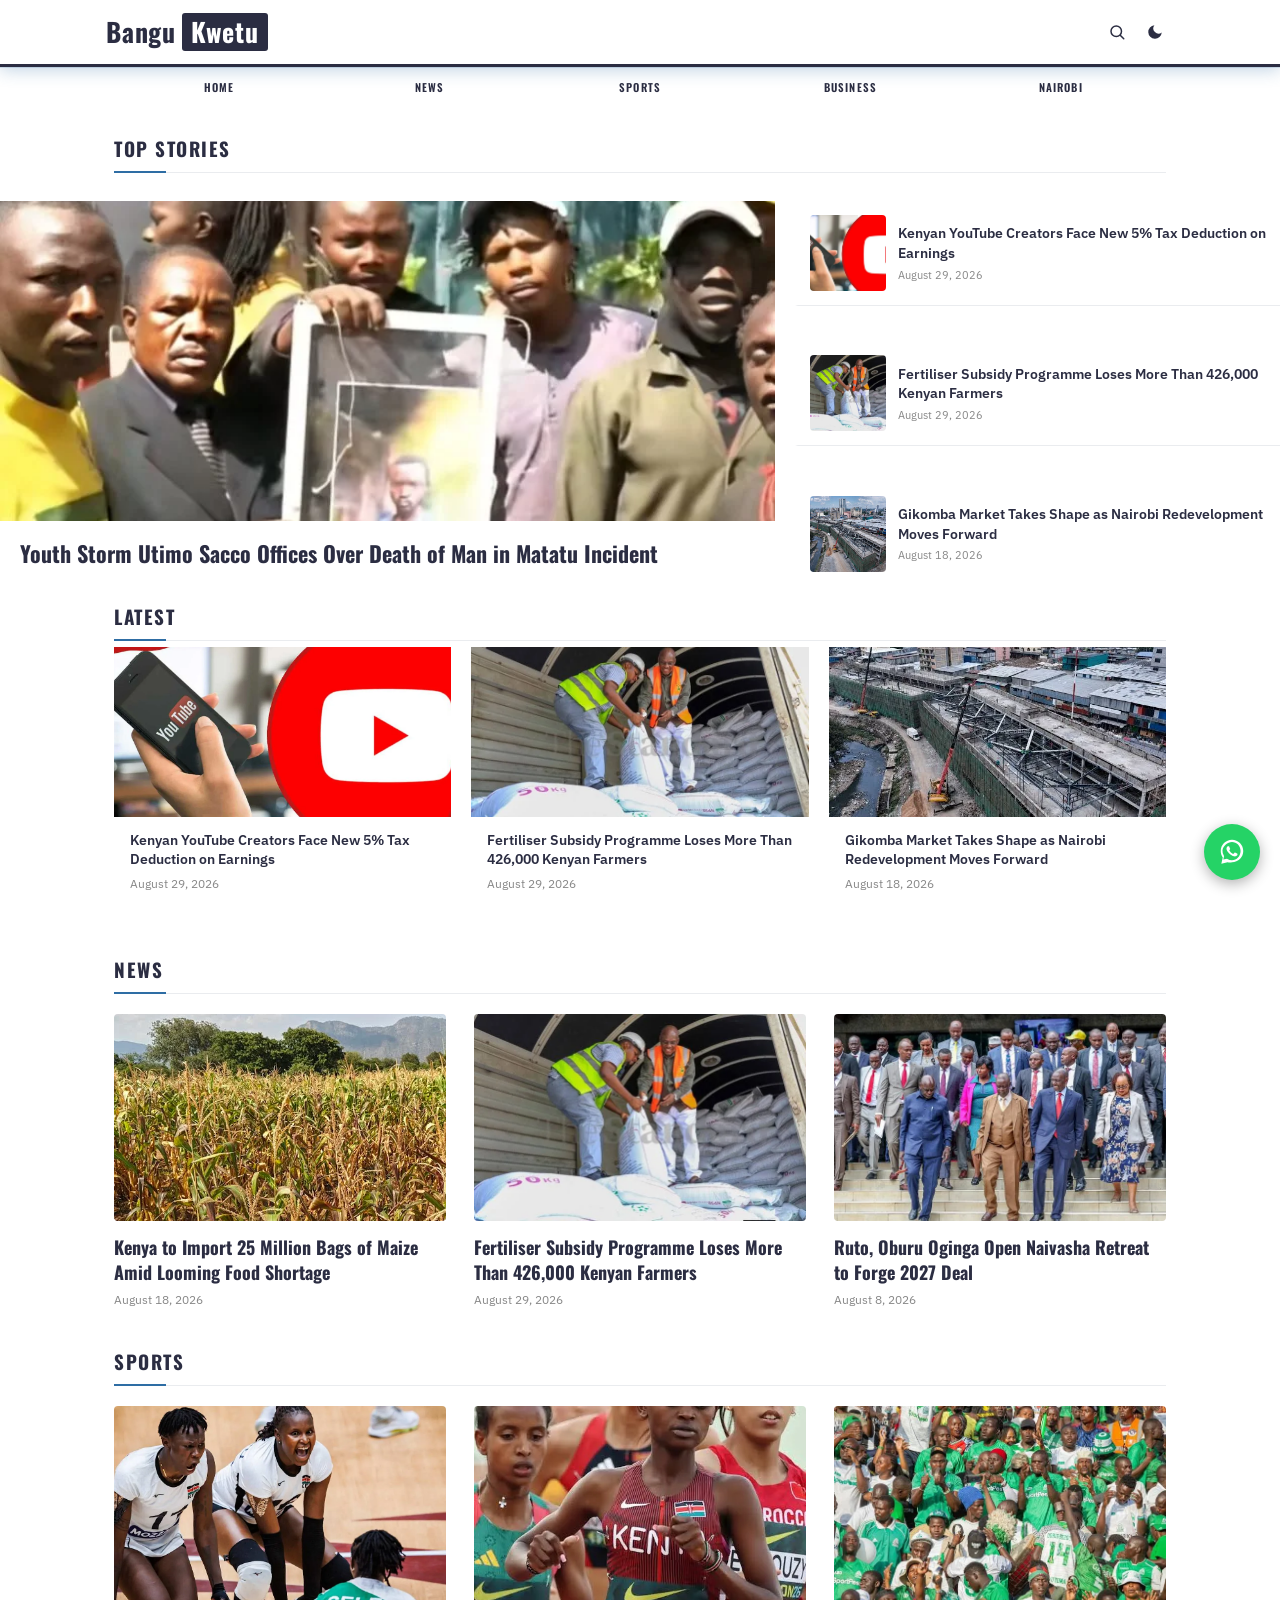
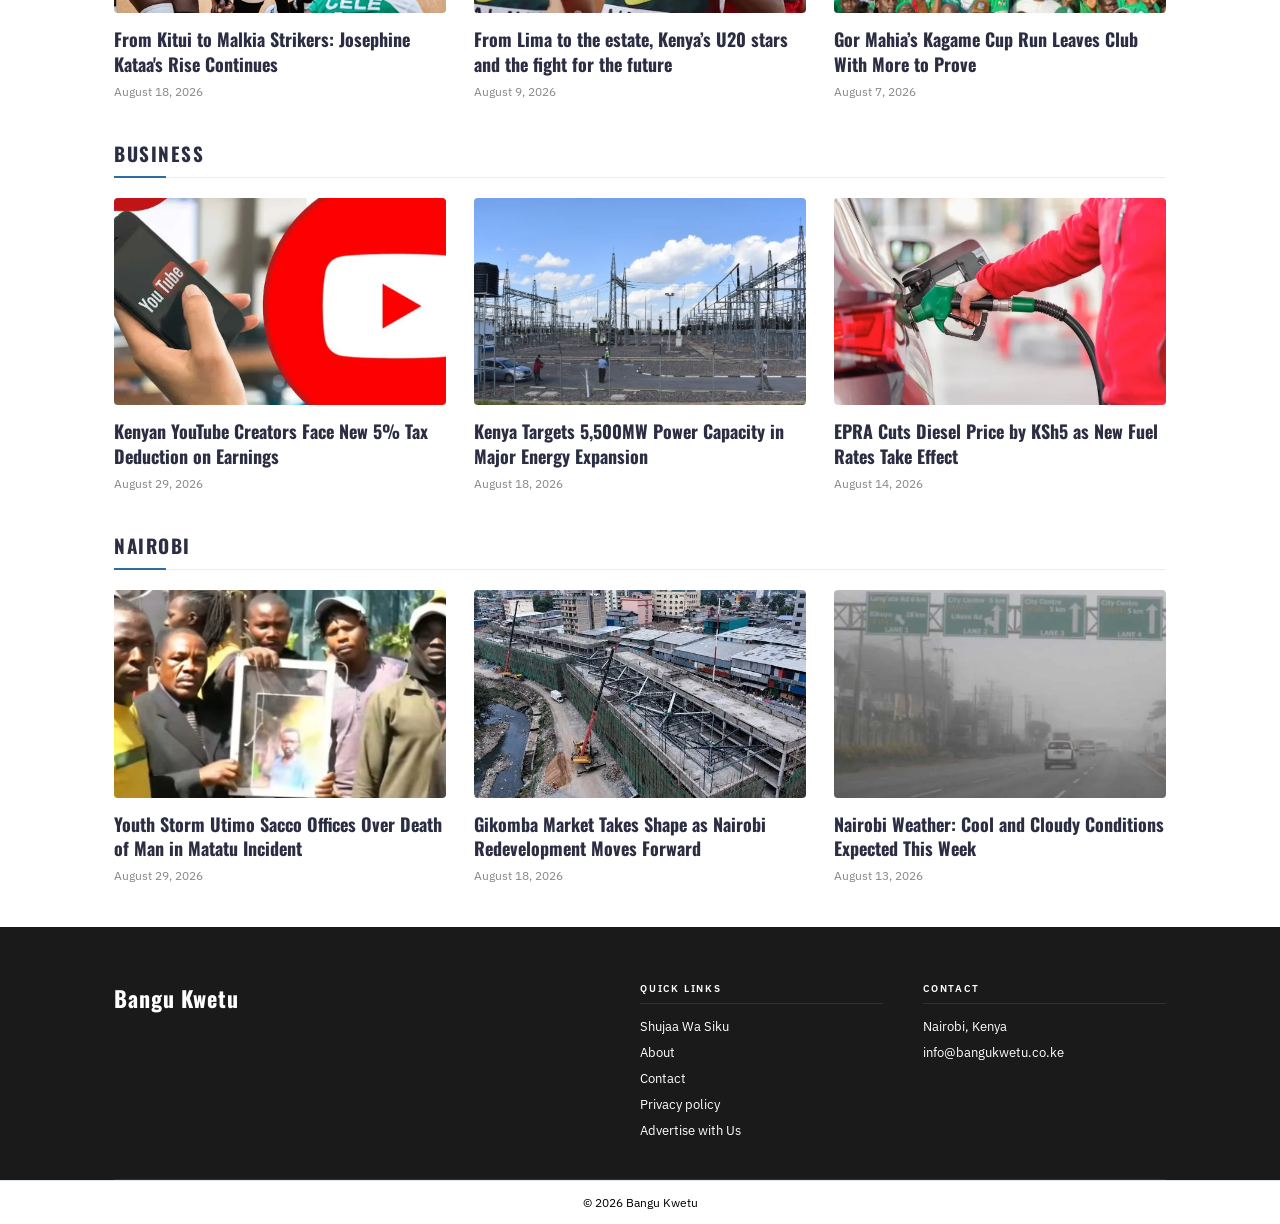
==== commit 8e43c6ef: "update latest changes in both files" ====
--- a/index.html
+++ b/index.html
@@ -97,7 +97,11 @@
     <!-- LEAD + SECONDARY — editorial pick, comes before Latest -->
     <section id="bk-lead-section">
         <div class="bk-container">
-            <div class="bk-lead-layout">
+           <div class="bk-section-head">
+              <h2 class="bk-section-title">Top Stories</h2>
+            </div>  
+        </div>
+        <div class="bk-lead-layout">
                 <a href="#" class="bk-lead-card" id="bk-lead-card">
                     <div class="bk-lead-image">
                         <img id="bk-lead-image" src="" alt="">
--- a/style.min.css
+++ b/style.min.css
@@ -1 +1 @@
-*,::after,::before{margin:0;padding:0;box-sizing:border-box}a{color:inherit;text-decoration:none}a:focus-visible,button:focus-visible{outline:2px solid #2e6da4;outline-offset:2px}@font-face{font-family:Oswald;src:url('/fonts/oswald-400.woff2') format('woff2');font-weight:400;font-style:normal;font-display:swap}@font-face{font-family:Oswald;src:url('/fonts/oswald-600.woff2') format('woff2');font-weight:600;font-style:normal;font-display:swap}@font-face{font-family:Oswald;src:url('/fonts/oswald-700.woff2') format('woff2');font-weight:700;font-style:normal;font-display:swap}@font-face{font-family:'IBM Plex Sans';src:url('/fonts/plexsans-400.woff2') format('woff2');font-weight:400;font-style:normal;font-display:swap}@font-face{font-family:'IBM Plex Sans';src:url('/fonts/plexsans-500.woff2') format('woff2');font-weight:500;font-style:normal;font-display:swap}@font-face{font-family:'IBM Plex Sans';src:url('/fonts/plexsans-600.woff2') format('woff2');font-weight:600;font-style:normal;font-display:swap}body{font-family:"IBM Plex Sans",sans-serif;color:#2b2d42;background:#fff;overflow-x:hidden;-webkit-tap-highlight-color:transparent}.bk-container{max-width:1100px;margin:0 auto;padding:0 24px}#bk-breaking-banner{display:none;align-items:flex-start;gap:12px;background:linear-gradient(135deg,#d81f2f 0,#b81c29 100%);color:#fff;padding:12px 16px;font-family:"IBM Plex Sans",sans-serif;font-size:14px;position:relative;z-index:210;box-shadow:0 2px 10px rgba(0,0,0,.25)}.bk-breaking-badge{display:flex;align-items:center;gap:6px;background:#fff;color:#c8202e;font-family:Oswald,sans-serif;font-weight:800;font-size:11px;letter-spacing:.08em;text-transform:uppercase;padding:5px 10px;border-radius:4px;flex-shrink:0;margin-top:1px}.bk-breaking-dot{width:6px;height:6px;border-radius:50%;background:#c8202e;flex-shrink:0;animation:bkBreakingPulse 1.6s ease-in-out infinite}@keyframes bkBreakingPulse{0%,100%{opacity:1;transform:scale(1)}50%{opacity:.35;transform:scale(.7)}}@media (prefers-reduced-motion:reduce){.bk-breaking-dot{animation:none}}#bk-breaking-banner a{color:#fff;text-decoration:none;flex:1;min-width:0;display:flex;align-items:flex-start;gap:6px}.bk-breaking-title{font-weight:700;display:-webkit-box;-webkit-line-clamp:2;line-clamp:2;-webkit-box-orient:vertical;overflow:hidden;text-overflow:ellipsis;line-height:1.35}#bk-breaking-banner a:hover .bk-breaking-title{text-decoration:underline}.bk-breaking-chevron{flex-shrink:0;opacity:.9;font-weight:700;margin-top:1px}.bk-breaking-time{flex-shrink:0;opacity:.85;font-size:12px;white-space:nowrap;margin-top:2px}.bk-breaking-dismiss{background:0 0;border:none;color:#fff;cursor:pointer;font-size:14px;line-height:1;flex-shrink:0;opacity:.85;min-width:44px;min-height:44px;display:flex;align-items:center;justify-content:center;margin:-12px -12px -12px 0;padding:0}.bk-breaking-dismiss:focus-visible,.bk-breaking-dismiss:hover{opacity:1}@media (max-width:480px){#bk-breaking-banner{padding:10px 12px;gap:8px;font-size:13px}.bk-breaking-badge{font-size:10px;padding:4px 8px}.bk-breaking-time{display:none}}.bk-header-block{background:#fff;position:sticky;top:0;z-index:200;box-shadow:0 3px 16px rgba(46,109,164,.3);-webkit-backface-visibility:hidden;backface-visibility:hidden}.bk-header{width:100%}.bk-header .bk-container{display:flex;flex-direction:row;justify-content:space-between;align-items:center;width:100%;padding:0 16px;height:64px;position:relative}.bk-logo{display:flex;align-items:center;gap:6px;flex-shrink:0}.bk-logo h1{display:flex;align-items:center;gap:6px;font-size:26px;font-weight:700;letter-spacing:.03em;font-family:Oswald,sans-serif;white-space:nowrap;line-height:1}.bk-logo-bangu{color:#2b2d42}.bk-logo-kwetu{color:#fff;background-color:#2b2d42;padding:3px 9px;border-radius:3px;display:inline-block;line-height:1.2}.bk-theme-toggle{background:0 0;border:none;cursor:pointer;padding:8px 10px;color:#2b2d42;display:flex;align-items:center;transition:color .2s}.bk-icon-sun{display:none}[data-theme=dark] .bk-icon-moon{display:none}[data-theme=dark] .bk-icon-sun{display:block}.bk-hamburger{display:flex;flex-direction:column;justify-content:center;gap:5px;background:0 0;border:none;cursor:pointer;padding:8px 10px;flex-shrink:0}.bk-hamburger span{display:block;width:22px;height:2px;background:#2b2d42;border-radius:1px;transition:transform .25s ease,opacity .25s ease}.bk-hamburger span:last-child{width:14px}.bk-hamburger.open span:first-child{transform:translateY(7px) rotate(45deg)}.bk-hamburger.open span:nth-child(2){opacity:0}.bk-hamburger.open span:nth-child(3){transform:translateY(-7px) rotate(-45deg);width:22px}.bk-nav-overlay{position:fixed;inset:0;background:rgba(0,0,0,.5);opacity:0;visibility:hidden;transition:opacity .25s ease;z-index:998}.bk-nav-overlay.active{opacity:1;visibility:visible}.bk-nav{display:flex;position:fixed;inset:0;width:100%;max-width:none;height:100vh;height:100dvh;background:#1c4a6e;flex-direction:column;padding:0;opacity:0;visibility:hidden;transform:none;transition:opacity .3s ease,visibility .3s ease;z-index:999;box-shadow:none;overflow-y:auto;justify-content:center}.bk-nav.active{opacity:1;visibility:visible}.bk-nav-header{display:flex;align-items:center;justify-content:space-between;padding:20px 24px;border-bottom:1px solid rgba(255,255,255,.12);flex-shrink:0}.bk-nav-header-label{font-family:Oswald,sans-serif;font-size:14px;font-weight:700;letter-spacing:.12em;text-transform:uppercase;color:#fff}.bk-nav-close{background:0 0;border:none;color:#fff;font-size:26px;line-height:1;cursor:pointer;padding:6px 10px}.bk-nav a{padding:18px 32px;font-size:28px;font-family:Oswald,sans-serif;font-weight:600;letter-spacing:.02em;text-transform:uppercase;color:#fff;text-decoration:none;border-bottom:none;width:100%;opacity:0;transform:translateY(14px);transition:color .2s,background .2s}.bk-nav.active a{animation:bkNavLinkIn .4s ease forwards}.bk-nav.active a:first-of-type{animation-delay:50ms}.bk-nav.active a:nth-of-type(2){animation-delay:.1s}.bk-nav.active a:nth-of-type(3){animation-delay:.15s}.bk-nav.active a:nth-of-type(4){animation-delay:.2s}.bk-nav.active a:nth-of-type(5){animation-delay:.25s}@keyframes bkNavLinkIn{to{opacity:1;transform:translateY(0)}}.bk-nav a:active,.bk-nav a:hover{color:#fff;background:rgba(46,109,164,.5)}.bk-nav-utility{margin-top:auto;padding:20px 32px 32px;border-top:1px solid rgba(255,255,255,.12);flex-shrink:0}.bk-nav-utility a{display:block;padding:10px 0;font-size:13px;font-weight:400;text-transform:none;letter-spacing:normal;color:rgba(255,255,255,.6);border-bottom:none;opacity:1;transform:none;animation:none}.bk-nav-utility a:hover{color:#fff;background:0 0}.bk-nav .bk-cat-link{flex:none;justify-content:flex-start;height:auto}.bk-nav .bk-cat-link.active::after{display:none}body.bk-nav-open{overflow:hidden}@media (min-width:769px){.bk-hamburger{display:none}}.bk-header-actions{display:flex;align-items:center;margin-left:auto;flex-shrink:0;z-index:10}.bk-search-btn{background:0 0;border:none;cursor:pointer;font-size:16px;padding:8px 10px;color:#2b2d42;display:flex;align-items:center;z-index:101;transition:color .2s}.bk-search-btn:hover{color:#2b2d42}#bk-cat-nav{width:100%;position:-webkit-sticky;position:sticky;top:var(--bk-header-offset,64px);z-index:90;background:#fff;border-top:1px solid #dde5ed;-webkit-backface-visibility:hidden;backface-visibility:hidden}#bk-cat-nav-inner{display:flex;align-items:center;overflow-x:auto;scrollbar-width:none;height:38px;gap:0;justify-content:stretch;max-width:1100px;margin:0 auto}#bk-cat-nav-inner::-webkit-scrollbar{display:none}.bk-cat-link{font-family:Oswald,sans-serif;color:#2b2d42;font-size:11px;font-weight:600;letter-spacing:.1em;text-transform:uppercase;text-decoration:none;padding:0 14px;height:38px;display:flex;align-items:center;white-space:nowrap;position:relative;transition:color .2s;flex:1;justify-content:center}.bk-cat-link:hover{color:#2b2d42}.bk-cat-link.active{color:#2b2d42;font-weight:700}.bk-cat-link.active::after{content:"";position:absolute;bottom:0;left:50%;transform:translateX(-50%);width:24px;height:2px;background:#2e6da4}.bk-header-block::after{content:"";display:block;height:3px;background:#2b2d42}#bk-search-box{display:none;align-items:center;gap:4px;position:absolute;right:60px;top:50%;transform:translateY(-50%);width:260px;z-index:102;background:#fff;border:1px solid #dde5ed;border-radius:24px;padding:6px 6px 6px 16px;box-shadow:0 4px 16px rgba(0,0,0,.15)}#bk-search-box.open{display:flex}#bk-search-input{flex:1;background:0 0;border:none;color:#2b2d42;padding:7px 4px;font-size:13px;outline:0;font-family:"IBM Plex Sans",sans-serif;min-width:160px}#bk-search-input::placeholder{color:#999;font-weight:500;opacity:1}#bk-search-close{background:0 0;border:none;cursor:pointer;font-size:14px;color:#999;padding:4px 8px;transition:color .2s}#bk-search-close:hover{color:#2b2d42}.bk-search-results{display:none;position:absolute;top:100%;left:0;right:0;margin-top:6px;background:#fff;border:1px solid #dde5ed;border-radius:8px;box-shadow:0 8px 24px rgba(0,0,0,.15);max-height:320px;overflow-y:auto;z-index:103}.bk-search-results.show{display:block}.bk-search-result-item{display:block;padding:10px 16px;text-decoration:none;color:#2b2d42;font-size:13px;border-bottom:1px solid #eaecef}.bk-search-result-item:hover{background:#ebf1f5}.bk-load-error{padding:32px 16px;font-size:14px;color:#666;text-align:center;border:1px dashed #dde5ed;border-radius:4px}.bk-search-no-results{padding:16px;font-size:13px;color:#999;text-align:center}#bk-lead-section{background:#fff;padding:28px 0 8px}.bk-lead-layout{display:grid;grid-template-columns:1.6fr 1fr;gap:20px}.bk-lead-card{display:block;position:relative;text-decoration:none;color:inherit;background:0 0;overflow:hidden}.bk-lead-card:hover .bk-lead-title{color:#2e6da4}.bk-lead-image{width:100%;height:320px;background:#ebf1f5;overflow:hidden}.bk-lead-image img{width:100%;height:100%;object-fit:cover;object-position:center 30%;display:block}.bk-lead-body{padding:18px 20px}.bk-lead-cat{font-size:11px;font-weight:700;letter-spacing:.15em;text-transform:uppercase;color:#2e6da4;display:block;margin-bottom:8px}.bk-lead-title{font-family:Oswald,sans-serif;font-size:22px;font-weight:700;line-height:1.3;color:#2b2d42}.bk-lead-date{font-size:12px;color:#888;margin-top:10px;display:block}.bk-secondary-list{display:flex;flex-direction:column;justify-content:space-between;height:100%}.bk-secondary-item{display:flex;flex-direction:row;align-items:center;gap:12px;text-decoration:none;color:inherit;background:0 0;border:none;border-bottom:1px solid #eaecef;border-left:3px solid transparent;padding:14px 4px 14px 12px;transition:border-left-color .2s ease,background .2s ease}.bk-secondary-item:last-child{border-bottom:none}.bk-secondary-item:hover{border-left-color:#2e6da4;background:#ebf1f5}.bk-secondary-thumb{display:block;width:76px;height:76px;flex-shrink:0;border-radius:4px;overflow:hidden;background:#ebf1f5}.bk-secondary-thumb img{width:100%;height:100%;object-fit:cover;display:block}.bk-secondary-body{display:flex;flex-direction:column;gap:4px;min-width:0}.bk-secondary-title{font-size:14px;font-weight:600;line-height:1.4;color:#2b2d42}.bk-secondary-meta{display:flex;align-items:center;gap:6px}.bk-secondary-cat{font-size:10px;font-weight:700;letter-spacing:.08em;text-transform:uppercase;color:#2e6da4}.bk-secondary-dot{font-size:11px;color:#ccc}.bk-secondary-date{font-size:11px;color:#888}#bk-latest-section{background:#fff;padding:8px 0 4px}#bk-latest-section .bk-section-head{margin-bottom:6px}.bk-latest-list{display:grid;grid-template-columns:repeat(3,1fr);gap:20px}.bk-latest-row{display:flex;flex-direction:column;gap:0;padding:0;overflow:hidden;text-decoration:none;color:inherit;background:0 0}.bk-latest-row:hover .bk-latest-row-title{color:#2e6da4}.bk-latest-row.bk-is-new{border-left:1px solid #dde5ed;margin-left:0;padding-left:0}.bk-latest-row-thumb{width:100%;height:170px;flex-shrink:0;border-radius:0;overflow:hidden;background:#ebf1f5}.bk-latest-row-thumb img{width:100%;height:100%;object-fit:cover;display:block}.bk-latest-row-body{display:flex;flex-direction:column;justify-content:flex-start;min-width:0;gap:6px;padding:14px 16px 16px}.bk-latest-row-title{font-size:14px;font-weight:600;line-height:1.4;color:#2b2d42;font-family:"IBM Plex Sans",sans-serif}.bk-latest-row-meta{display:flex;align-items:center;gap:6px}.bk-latest-row-cat{font-size:10px;font-weight:700;letter-spacing:.08em;text-transform:uppercase;color:#2e6da4}.bk-latest-row-dot{font-size:11px;color:#ccc}.bk-latest-row-date{font-size:11.5px;color:#888}.bk-stack-list{display:flex;flex-direction:column}.bk-stack-row{display:flex;flex-direction:column;text-decoration:none;color:inherit;padding:22px 0;border-bottom:1px solid #e5e5e5}.bk-stack-row:first-child{padding-top:0}.bk-stack-row:last-child{border-bottom:none;padding-bottom:0}@media (min-width:769px){.bk-stack-list{display:grid;grid-template-columns:repeat(3,1fr);gap:28px}.bk-stack-row{padding:0;border-bottom:none}}.bk-stack-row-title{font-family:Oswald,sans-serif;font-size:18px;font-weight:700;line-height:1.35;color:#2b2d42;margin-bottom:8px}.bk-stack-row-meta{display:flex;align-items:center;gap:6px}.bk-stack-row-cat{font-size:10px;font-weight:700;letter-spacing:.08em;text-transform:uppercase;color:#2e6da4}.bk-stack-row-dot{font-size:11px;color:#ccc}.bk-stack-row-date{font-size:11.5px;color:#888}.bk-stack-row-image{width:100%;aspect-ratio:16/10;background:#ebf1f5;border-radius:4px;overflow:hidden;margin-bottom:14px}.bk-stack-row-image img{width:100%;height:100%;object-fit:cover;display:block}.bk-latest-seeall{display:block;text-align:center;margin-top:6px;padding:14px 0 6px;color:#2e6da4;font-size:12.5px;font-weight:700;letter-spacing:.06em;text-transform:uppercase;text-decoration:none}.bk-latest-seeall:hover{opacity:.7}#bk-shujaa-section{display:none;background:#ebf1f5;padding:24px 0;border-bottom:1px solid #d0dce8}#bk-shujaa-card{display:flex;align-items:stretch;background:#fff;border-radius:4px;overflow:hidden;box-shadow:0 2px 8px rgba(46,109,164,.1);transition:box-shadow .2s}#bk-shujaa-card:hover{box-shadow:0 4px 16px rgba(46,109,164,.15)}#bk-shujaa-media{position:relative;flex:0 0 42%;min-height:280px}#bk-shujaa-avatar{width:100%;height:100%;object-fit:cover;display:block;background:linear-gradient(135deg,#2e6da4 0,#1a4f7a 100%)}#bk-shujaa-badge{position:absolute;top:14px;left:14px;background:#2e6da4;color:#fff;font-size:10px;font-weight:800;letter-spacing:.15em;text-transform:uppercase;padding:6px 12px;border-radius:3px;font-family:Oswald,sans-serif;z-index:2}#bk-shujaa-body{padding:26px 30px;flex:1;display:flex;flex-direction:column;justify-content:center;gap:8px}#bk-shujaa-eyebrow{font-size:11px;font-weight:700;letter-spacing:.12em;text-transform:uppercase;color:#2e6da4;display:block}#bk-shujaa-name{font-size:24px;font-weight:700;color:#2b2d42;line-height:1.25;font-family:Oswald,sans-serif}#bk-shujaa-desc{font-size:14.5px;color:#666;line-height:1.6}#bk-shujaa-link{font-size:12.5px;font-weight:700;color:#2e6da4;text-decoration:none;margin-top:6px;display:inline-block;transition:opacity .2s}#bk-shujaa-link:hover{opacity:.7}.bk-canvas{background:#fff}.bk-section{padding:44px 0;border-bottom:1px solid #eaecef}.bk-section:last-child{border-bottom:none}.bk-section-head{display:flex;align-items:center;justify-content:space-between;margin-bottom:28px;padding-bottom:10px;border-bottom:1px solid #eaecef;position:relative}.bk-section-head::after{content:"";position:absolute;bottom:-1px;left:0;width:52px;height:2px;background:#2e6da4}.bk-section-title{font-family:Oswald,sans-serif;font-size:19px;font-weight:700;text-transform:uppercase;letter-spacing:.08em;color:#2b2d42}.bk-see-all{font-size:11px;font-weight:700;color:#2e6da4;text-decoration:none;letter-spacing:.06em;text-transform:uppercase;transition:opacity .2s}.bk-see-all:hover{opacity:.7}.bk-home-group{margin-bottom:40px}.bk-home-group:last-child{margin-bottom:0}.bk-home-group .bk-section-head{margin-bottom:20px}.bk-card-grid{display:grid;grid-template-columns:repeat(3,1fr);gap:20px}.bk-card{position:relative;background:#fff;border:1px solid #dde5ed;border-radius:4px;overflow:hidden;transition:transform .2s ease,box-shadow .2s ease;cursor:pointer}.bk-badge-breaking{display:block;width:100%;position:static;background:#c8202e;color:#fff;font-family:"IBM Plex Sans",sans-serif;font-size:11px;font-weight:700;text-transform:uppercase;letter-spacing:.5px;padding:6px 10px;text-align:center}.bk-card:hover{transform:translateY(-4px);box-shadow:0 6px 20px rgba(46,109,164,.1)}.bk-card-image{width:100%;height:200px;background:#ebf1f5;overflow:hidden;display:block}.bk-card-image img{width:100%;height:100%;object-fit:cover;object-position:center 25%;display:block}.bk-card-body{padding:16px}.bk-card-cat{font-size:10px;font-weight:700;letter-spacing:.15em;text-transform:uppercase;color:#2e6da4;display:block;margin-bottom:8px}.bk-card-title{font-size:15px;font-weight:600;color:#2b2d42;line-height:1.45;font-family:"IBM Plex Sans",sans-serif}.bk-card-date{font-size:11px;color:#888;margin-top:8px;display:block}.bk-badge-sponsored{display:inline-block;font-size:9px;font-weight:700;letter-spacing:.1em;text-transform:uppercase;color:#8a6d1e;border:1px solid #8a6d1e;padding:2px 7px;border-radius:3px;margin-bottom:6px}.bk-404-section{min-height:60vh;display:flex;align-items:center;justify-content:center;padding:60px 0}.bk-404-wrap{text-align:center;max-width:480px;margin:0 auto}.bk-404-code{font-family:Oswald,sans-serif;font-size:88px;font-weight:700;color:#2e6da4;line-height:1;margin-bottom:8px}.bk-404-title{font-family:Oswald,sans-serif;font-size:22px;font-weight:700;color:#2b2d42;text-transform:uppercase;letter-spacing:.05em;margin-bottom:14px}.bk-404-text{font-size:14.5px;color:#666;line-height:1.6;margin-bottom:28px}.bk-404-actions{display:flex;flex-direction:column;gap:12px;align-items:center}.bk-404-home{display:inline-block;background:#2e6da4;color:#fff;font-family:Oswald,sans-serif;font-size:13px;font-weight:600;letter-spacing:.05em;text-transform:uppercase;text-decoration:none;padding:12px 32px;border-radius:4px;transition:opacity .2s}.bk-404-home:hover{opacity:.85}.bk-404-search-link{font-size:13px;color:#2e6da4;text-decoration:none;font-weight:600}.bk-404-search-link:hover{opacity:.7}.bk-footer{background:#1a1a1a;color:rgba(255,255,255,.55);padding:52px 0 0;border-top:3px solid #1a1a1a}.bk-footer-grid{display:grid;grid-template-columns:2fr 1fr 1fr;gap:40px;padding-bottom:40px;border-bottom:1px solid rgba(255,255,255,.1)}.bk-footer-logo{font-size:22px;font-weight:700;color:#fff;margin-bottom:10px;font-family:Oswald,sans-serif;letter-spacing:.04em}.bk-footer-logo span{color:#fff}.bk-footer-about{font-size:13px;color:rgba(255,255,255,.45);line-height:1.65}.bk-footer-heading{font-size:10px;font-weight:700;letter-spacing:.18em;text-transform:uppercase;color:#fff;margin-bottom:14px;padding-bottom:8px;border-bottom:1px solid rgba(255,255,255,.1)}.bk-footer-links{list-style:none;display:flex;flex-direction:column;gap:9px}.bk-footer-links li{font-size:13px;color:#fff}.bk-footer-links a{font-size:13px;color:#fff;text-decoration:none;transition:color .2s}.bk-footer-links a:hover{color:rgba(255,255,255,.7)}.bk-social-links{display:flex;flex-direction:column;gap:9px}.bk-social-links a{font-size:13px;color:#fff;text-decoration:none;transition:color .2s}.bk-social-links a:hover{color:rgba(255,255,255,.7)}.bk-footer-bottom{background:#fff;padding:14px 0;border-top:1px solid #dde5ed}.bk-footer-bottom p{font-size:11.5px;color:#000;text-align:center}.bk-whatsapp-float{position:fixed;bottom:20px;right:20px;width:56px;height:56px;background:#25d366;border-radius:50%;display:flex;align-items:center;justify-content:center;box-shadow:0 4px 14px rgba(0,0,0,.3);z-index:300;transition:transform .3s ease,opacity .3s ease}.bk-whatsapp-float.bk-hide{transform:translateY(90px);opacity:0}@media (max-width:768px){.bk-header .bk-container{flex-wrap:nowrap!important}#bk-cat-nav-inner{justify-content:flex-start}#bk-search-box{position:fixed;top:64px;left:0;right:0;width:calc(100% - 24px);margin:8px 12px;transform:none;border-radius:24px;background:#fff;padding:6px 6px 6px 16px;box-shadow:0 4px 16px rgba(0,0,0,.2);z-index:150}.bk-card-grid{grid-template-columns:1fr}.bk-footer-grid{grid-template-columns:1fr;gap:28px}body,html{width:100%}body{overflow-x:hidden}.bk-container{padding:0 16px!important;width:100%!important}#bk-shujaa-card{flex-direction:column}#bk-shujaa-media{flex:none;min-height:220px}.bk-lead-layout{grid-template-columns:1fr}.bk-lead-image{height:220px}.bk-secondary-thumb{display:none}.bk-article-image{height:240px!important}.bk-latest-list{display:flex;flex-direction:column;gap:0}.bk-latest-row{flex-direction:row;gap:14px;padding:13px 0;border:none;border-radius:0;border-bottom:1px solid #eaecef}.bk-latest-row:last-child{border-bottom:none}.bk-latest-row.bk-is-new{border-left:none;padding-left:0;margin-left:0}.bk-latest-row-thumb{width:72px;height:72px;border-radius:4px}.bk-latest-row-body{justify-content:center;padding:0;gap:5px}}.bk-article-section{padding:32px 0 44px}.bk-article-container{max-width:760px}.bk-article-cat{font-size:11px;font-weight:700;letter-spacing:.15em;text-transform:uppercase;color:#2e6da4;display:block;margin-bottom:10px}.bk-article-title{font-family:Oswald,sans-serif;font-size:28px;font-weight:700;line-height:1.3;color:#2b2d42;margin-bottom:12px}.bk-article-date{font-size:12.5px;color:#888;margin-bottom:20px}.bk-article-image{width:100%;height:440px;border-radius:4px;overflow:hidden;margin-bottom:24px;background:#ebf1f5}.bk-article-image img{width:100%;height:100%;object-fit:cover;object-position:center 25%;display:block}.bk-article-body{font-size:16px;line-height:1.75;color:#2b2d42}.bk-article-body p{margin-bottom:18px}.bk-article-body h2,.bk-article-body h3,.bk-article-body h4{font-family:Oswald,sans-serif;font-weight:700;color:#2b2d42;line-height:1.3;margin:26px 0 12px}.bk-article-body h2{font-size:22px}.bk-article-body h3{font-size:19px}.bk-article-body h4{font-size:16px}.bk-article-body strong{font-weight:700}.bk-article-body em{font-style:italic}.bk-article-body a{color:#2e6da4;text-decoration:underline}.bk-back-link{display:inline-block;color:#2e6da4;text-decoration:none;font-size:13.5px;font-weight:600;margin-bottom:20px}.bk-back-link:hover{text-decoration:underline}.bk-article-notfound{padding:40px 0}.bk-article-notfound h2{font-family:Oswald,sans-serif;color:#2b2d42;margin-bottom:8px}.bk-article-share{margin-top:32px;padding-top:20px;border-top:1px solid #eaecef}.bk-share-row{display:flex;align-items:center;gap:14px;flex-wrap:wrap}.bk-share-whatsapp{background:#25d366;color:#fff;text-decoration:none;font-size:13px;font-weight:600;padding:8px 16px;border-radius:20px}.bk-share-icon{color:#2b2d42;display:flex;align-items:center;justify-content:center;width:34px;height:34px;border:1px solid #dde5ed;border-radius:50%;background:0 0;cursor:pointer;transform:translateZ(0);-webkit-backface-visibility:hidden;backface-visibility:hidden;-webkit-appearance:none;appearance:none;outline:0}.bk-share-copy-btn{background:0 0;border:1px solid #dde5ed;color:#2b2d42;font-size:13px;font-weight:600;padding:8px 16px;border-radius:20px;cursor:pointer;transition:background .2s,border-color .2s,color .2s}.bk-share-copy-btn:hover{background:#ebf1f5}.bk-share-copy-btn.bk-copied{background:#2e6da4;border-color:#2e6da4;color:#fff}[data-theme=dark] body{background:#121212;color:#e4e6eb}[data-theme=dark] .bk-theme-toggle{color:#e4e6eb}[data-theme=dark] .bk-header-block{background:#1a1a1a;box-shadow:0 3px 16px rgba(0,0,0,.4)}[data-theme=dark] .bk-logo-bangu{color:#e4e6eb}[data-theme=dark] .bk-search-btn{color:#e4e6eb}[data-theme=dark] .bk-hamburger span{background:#e4e6eb}[data-theme=dark] #bk-cat-nav{background:#1a1a1a;border-top-color:#2a2a2a}[data-theme=dark] .bk-cat-link{color:#e4e6eb}[data-theme=dark] #bk-search-box{background:#1e1e1e;border-color:#333}[data-theme=dark] #bk-search-input{color:#e4e6eb}[data-theme=dark] .bk-search-results{background:#1e1e1e;border-color:#333}[data-theme=dark] .bk-search-result-item{color:#e4e6eb;border-bottom-color:#2a2a2a}[data-theme=dark] .bk-search-result-item:hover{background:#2a2a2a}[data-theme=dark] #bk-latest-section,[data-theme=dark] #bk-lead-section,[data-theme=dark] .bk-canvas{background:#121212}[data-theme=dark] .bk-article-image,[data-theme=dark] .bk-card-image,[data-theme=dark] .bk-latest-row-thumb,[data-theme=dark] .bk-lead-image,[data-theme=dark] .bk-secondary-thumb{background:#2a2a2a}[data-theme=dark] .bk-card-title,[data-theme=dark] .bk-latest-row-title,[data-theme=dark] .bk-lead-title,[data-theme=dark] .bk-secondary-title,[data-theme=dark] .bk-section-title,[data-theme=dark] .bk-stack-row-title{color:#e4e6eb}[data-theme=dark] .bk-secondary-item{border-bottom-color:#2a2a2a}[data-theme=dark] .bk-secondary-item:hover{background:#1e1e1e}[data-theme=dark] .bk-card{background:#1a1a1a;border-color:#2a2a2a}[data-theme=dark] .bk-latest-row{border-bottom-color:#2a2a2a}[data-theme=dark] .bk-stack-row{border-bottom-color:#2a2a2a}[data-theme=dark] .bk-stack-row-image{background:#2a2a2a}[data-theme=dark] #bk-shujaa-section{background:#1a1a1a;border-bottom-color:#2a2a2a}[data-theme=dark] #bk-shujaa-card{background:#1e1e1e}[data-theme=dark] #bk-shujaa-name{color:#e4e6eb}[data-theme=dark] #bk-shujaa-desc{color:#aaa}[data-theme=dark] .bk-section{border-bottom-color:#2a2a2a}[data-theme=dark] .bk-section-head{border-bottom-color:#333}[data-theme=dark] .bk-section-head::after{background:#5a9fd4}[data-theme=dark] .bk-footer-bottom{background:#121212;border-top-color:#2a2a2a}[data-theme=dark] .bk-footer-bottom p{color:#e4e6eb}[data-theme=dark] .bk-article-body,[data-theme=dark] .bk-article-body h2,[data-theme=dark] .bk-article-body h3,[data-theme=dark] .bk-article-body h4,[data-theme=dark] .bk-article-title{color:#e4e6eb}[data-theme=dark] .bk-article-share{border-top-color:#2a2a2a}[data-theme=dark] .bk-share-icon{border-color:#333;color:#e4e6eb}[data-theme=dark] .bk-article-notfound h2{color:#e4e6eb}[data-theme=dark] .bk-back-link{color:#5a9fd4}[data-theme=dark] .bk-contact-heading,[data-theme=dark] .bk-page-body,[data-theme=dark] .bk-page-subhead,[data-theme=dark] .bk-page-title{color:#e4e6eb}[data-theme=dark] .bk-contact-link,[data-theme=dark] .bk-contact-social a,[data-theme=dark] .bk-page-body a{color:#5a9fd4}[data-theme=dark] .bk-404-title{color:#e4e6eb}[data-theme=dark] .bk-404-text{color:#aaa}[data-theme=dark] .bk-404-home{background:#5a9fd4}[data-theme=dark] #bk-shujaa-eyebrow,[data-theme=dark] .bk-card-cat,[data-theme=dark] .bk-latest-row-cat,[data-theme=dark] .bk-lead-cat,[data-theme=dark] .bk-secondary-cat,[data-theme=dark] .bk-stack-row-cat{color:#90c8f9}[data-theme=dark] .bk-article-date,[data-theme=dark] .bk-latest-row-date,[data-theme=dark] .bk-latest-row-dot,[data-theme=dark] .bk-lead-date,[data-theme=dark] .bk-secondary-date,[data-theme=dark] .bk-secondary-dot,[data-theme=dark] .bk-stack-row-date,[data-theme=dark] .bk-stack-row-dot{color:#aaa}[data-theme=dark] .bk-badge-sponsored{color:#e0b84a;border-color:#e0b84a}[data-theme=dark] .bk-cat-link.active::after{background:#5a9fd4}[data-theme=dark] .bk-cat-link.active{color:#90c8f9}[data-theme=dark] .bk-load-error{color:#aaa;border-color:#333}[data-theme=dark] .bk-share-copy-btn{border-color:#333;color:#e4e6eb}[data-theme=dark] .bk-share-copy-btn:hover{background:#1e1e1e}@media (min-width:769px){.bk-card-grid>:nth-child(4){display:none}}.bk-nav .bk-cat-link.active{color:#fff}.bk-cat-hero-link{text-decoration:none;color:inherit;display:block;margin-bottom:8px}.bk-cat-hero{display:flex;flex-direction:column}.bk-cat-hero-image{width:100%;height:220px;background:#ebf1f5;overflow:hidden}.bk-cat-hero-image img{width:100%;height:100%;object-fit:cover;display:block}.bk-cat-hero-body{padding:16px 0 12px}.bk-cat-hero-title{font-family:Oswald,sans-serif;font-size:22px;font-weight:700;line-height:1.3;color:#2b2d42}.bk-cat-hero-date{font-size:12px;color:#888;margin-top:8px}.bk-cat-row-list{display:flex;flex-direction:column}.bk-cat-row-link{text-decoration:none;color:inherit;display:block}.bk-cat-row{display:flex;flex-direction:row;align-items:stretch;gap:14px;padding:16px 0;border-bottom:1px solid #eaecef}.bk-cat-row-thumb{flex:0 0 96px;width:96px;height:96px;background:#ebf1f5;overflow:hidden}.bk-cat-row-thumb img{width:100%;height:100%;object-fit:cover;display:block}.bk-cat-row-body{flex:1;min-width:0;display:flex;flex-direction:column;justify-content:center;gap:4px}.bk-cat-row-title{font-size:14px;font-weight:600;line-height:1.4;color:#2b2d42;font-family:"IBM Plex Sans",sans-serif;display:-webkit-box;-webkit-line-clamp:2;line-clamp:2;-webkit-box-orient:vertical;overflow:hidden}.bk-cat-row-date{font-size:11px;color:#888}.bk-load-more-btn{display:block;margin:28px auto 8px;padding:12px 32px;background:#2e6da4;color:#fff;border:none;border-radius:4px;font-family:Oswald,sans-serif;font-weight:600;font-size:13px;letter-spacing:.05em;text-transform:uppercase;cursor:pointer;transition:opacity .2s}.bk-load-more-btn:hover{opacity:.85}@media (min-width:769px){.bk-cat-hero{flex-direction:row;gap:24px}.bk-cat-hero-image{flex:0 0 45%;height:280px}.bk-cat-hero-body{padding:8px 0;display:flex;flex-direction:column;justify-content:center}.bk-cat-hero-title{font-size:28px}.bk-cat-row-list{display:grid;grid-template-columns:repeat(2,1fr);column-gap:32px}}[data-theme=dark] .bk-cat-hero-image,[data-theme=dark] .bk-cat-row-thumb{background:#2a2a2a}[data-theme=dark] .bk-cat-hero-title,[data-theme=dark] .bk-cat-row-title{color:#e4e6eb}[data-theme=dark] .bk-cat-hero-date,[data-theme=dark] .bk-cat-row-date{color:#aaa}[data-theme=dark] .bk-cat-row{border-bottom-color:#2a2a2a}.bk-secondary-item:hover .bk-secondary-title{color:#2b2d42}.bk-secondary-item:hover .bk-secondary-date{color:#888}[data-theme=dark] .bk-secondary-item:hover .bk-secondary-title{color:#e4e6eb}[data-theme=dark] .bk-secondary-item:hover .bk-secondary-date{color:#aaa}.skeleton-row{display:flex;gap:12px;padding:12px 0;border-bottom:1px solid #eee}.skeleton-thumb{width:90px;height:70px;flex-shrink:0;border-radius:4px;background:#e0e0e0}.skeleton-lines{flex:1;display:flex;flex-direction:column;justify-content:center;gap:8px}.skeleton-line{height:12px;border-radius:4px;background:#e0e0e0}.skeleton-line.short{width:40%;height:10px}.skeleton-line,.skeleton-thumb{animation:skeleton-shimmer 1.4s ease-in-out infinite}@keyframes skeleton-shimmer{0%{opacity:1}50%{opacity:.5}100%{opacity:1}}+*,::after,::before{margin:0;padding:0;box-sizing:border-box}a{color:inherit;text-decoration:none}a:focus-visible,button:focus-visible{outline:2px solid #2e6da4;outline-offset:2px}@font-face{font-family:Oswald;src:url('/fonts/oswald-400.woff2') format('woff2');font-weight:400;font-style:normal;font-display:swap}@font-face{font-family:Oswald;src:url('/fonts/oswald-600.woff2') format('woff2');font-weight:600;font-style:normal;font-display:swap}@font-face{font-family:Oswald;src:url('/fonts/oswald-700.woff2') format('woff2');font-weight:700;font-style:normal;font-display:swap}@font-face{font-family:'IBM Plex Sans';src:url('/fonts/plexsans-400.woff2') format('woff2');font-weight:400;font-style:normal;font-display:swap}@font-face{font-family:'IBM Plex Sans';src:url('/fonts/plexsans-500.woff2') format('woff2');font-weight:500;font-style:normal;font-display:swap}@font-face{font-family:'IBM Plex Sans';src:url('/fonts/plexsans-600.woff2') format('woff2');font-weight:600;font-style:normal;font-display:swap}body{font-family:"IBM Plex Sans",sans-serif;color:#2b2d42;background:#fff;overflow-x:hidden;-webkit-tap-highlight-color:transparent}.bk-container{max-width:1100px;margin:0 auto;padding:0 24px}#bk-breaking-banner{display:none;align-items:flex-start;gap:12px;background:linear-gradient(135deg,#d81f2f 0,#b81c29 100%);color:#fff;padding:12px 16px;font-family:"IBM Plex Sans",sans-serif;font-size:14px;position:relative;z-index:210;box-shadow:0 2px 10px rgba(0,0,0,.25)}.bk-breaking-badge{display:flex;align-items:center;gap:6px;background:#fff;color:#c8202e;font-family:Oswald,sans-serif;font-weight:800;font-size:11px;letter-spacing:.08em;text-transform:uppercase;padding:5px 10px;border-radius:4px;flex-shrink:0;margin-top:1px}.bk-breaking-dot{width:6px;height:6px;border-radius:50%;background:#c8202e;flex-shrink:0;animation:bkBreakingPulse 1.6s ease-in-out infinite}@keyframes bkBreakingPulse{0%,100%{opacity:1;transform:scale(1)}50%{opacity:.35;transform:scale(.7)}}@media (prefers-reduced-motion:reduce){.bk-breaking-dot{animation:none}}#bk-breaking-banner a{color:#fff;text-decoration:none;flex:1;min-width:0;display:flex;align-items:flex-start;gap:6px}.bk-breaking-title{font-weight:700;display:-webkit-box;-webkit-line-clamp:2;line-clamp:2;-webkit-box-orient:vertical;overflow:hidden;text-overflow:ellipsis;line-height:1.35}#bk-breaking-banner a:hover .bk-breaking-title{text-decoration:underline}.bk-breaking-chevron{flex-shrink:0;opacity:.9;font-weight:700;margin-top:1px}.bk-breaking-time{flex-shrink:0;opacity:.85;font-size:12px;white-space:nowrap;margin-top:2px}.bk-breaking-dismiss{background:0 0;border:none;color:#fff;cursor:pointer;font-size:14px;line-height:1;flex-shrink:0;opacity:.85;min-width:44px;min-height:44px;display:flex;align-items:center;justify-content:center;margin:-12px -12px -12px 0;padding:0}.bk-breaking-dismiss:focus-visible,.bk-breaking-dismiss:hover{opacity:1}@media (max-width:480px){#bk-breaking-banner{padding:10px 12px;gap:8px;font-size:13px}.bk-breaking-badge{font-size:10px;padding:4px 8px}.bk-breaking-time{display:none}}.bk-header-block{background:#fff;position:sticky;top:0;z-index:200;box-shadow:0 3px 16px rgba(46,109,164,.3);-webkit-backface-visibility:hidden;backface-visibility:hidden}.bk-header{width:100%}.bk-header .bk-container{display:flex;flex-direction:row;justify-content:space-between;align-items:center;width:100%;padding:0 16px;height:64px;position:relative}.bk-logo{display:flex;align-items:center;gap:6px;flex-shrink:0}.bk-logo h1{display:flex;align-items:center;gap:6px;font-size:26px;font-weight:700;letter-spacing:.03em;font-family:Oswald,sans-serif;white-space:nowrap;line-height:1}.bk-logo-bangu{color:#2b2d42}.bk-logo-kwetu{color:#fff;background-color:#2b2d42;padding:3px 9px;border-radius:3px;display:inline-block;line-height:1.2}.bk-theme-toggle{background:0 0;border:none;cursor:pointer;padding:8px 10px;color:#2b2d42;display:flex;align-items:center;transition:color .2s}.bk-icon-sun{display:none}[data-theme=dark] .bk-icon-moon{display:none}[data-theme=dark] .bk-icon-sun{display:block}.bk-hamburger{display:flex;flex-direction:column;justify-content:center;gap:5px;background:0 0;border:none;cursor:pointer;padding:8px 10px;flex-shrink:0}.bk-hamburger span{display:block;width:22px;height:2px;background:#2b2d42;border-radius:1px;transition:transform .25s ease,opacity .25s ease}.bk-hamburger span:last-child{width:14px}.bk-hamburger.open span:first-child{transform:translateY(7px) rotate(45deg)}.bk-hamburger.open span:nth-child(2){opacity:0}.bk-hamburger.open span:nth-child(3){transform:translateY(-7px) rotate(-45deg);width:22px}.bk-nav-overlay{position:fixed;inset:0;background:rgba(0,0,0,.5);opacity:0;visibility:hidden;transition:opacity .25s ease;z-index:998}.bk-nav-overlay.active{opacity:1;visibility:visible}.bk-nav{display:flex;position:fixed;inset:0;width:100%;max-width:none;height:100vh;height:100dvh;background:#1c4a6e;flex-direction:column;padding:0;opacity:0;visibility:hidden;transform:none;transition:opacity .3s ease,visibility .3s ease;z-index:999;box-shadow:none;overflow-y:auto;justify-content:center}.bk-nav.active{opacity:1;visibility:visible}.bk-nav-header{display:flex;align-items:center;justify-content:space-between;padding:20px 24px;border-bottom:1px solid rgba(255,255,255,.12);flex-shrink:0}.bk-nav-header-label{font-family:Oswald,sans-serif;font-size:14px;font-weight:700;letter-spacing:.12em;text-transform:uppercase;color:#fff}.bk-nav-close{background:0 0;border:none;color:#fff;font-size:26px;line-height:1;cursor:pointer;padding:6px 10px}.bk-nav a{padding:18px 32px;font-size:28px;font-family:Oswald,sans-serif;font-weight:600;letter-spacing:.02em;text-transform:uppercase;color:#fff;text-decoration:none;border-bottom:none;width:100%;opacity:0;transform:translateY(14px);transition:color .2s,background .2s}.bk-nav.active a{animation:bkNavLinkIn .4s ease forwards}.bk-nav.active a:first-of-type{animation-delay:50ms}.bk-nav.active a:nth-of-type(2){animation-delay:.1s}.bk-nav.active a:nth-of-type(3){animation-delay:.15s}.bk-nav.active a:nth-of-type(4){animation-delay:.2s}.bk-nav.active a:nth-of-type(5){animation-delay:.25s}@keyframes bkNavLinkIn{to{opacity:1;transform:translateY(0)}}.bk-nav a:active,.bk-nav a:hover{color:#fff;background:rgba(46,109,164,.5)}.bk-nav-utility{margin-top:auto;padding:20px 32px 32px;border-top:1px solid rgba(255,255,255,.12);flex-shrink:0}.bk-nav-utility a{display:block;padding:10px 0;font-size:13px;font-weight:400;text-transform:none;letter-spacing:normal;color:rgba(255,255,255,.6);border-bottom:none;opacity:1;transform:none;animation:none}.bk-nav-utility a:hover{color:#fff;background:0 0}.bk-nav .bk-cat-link{flex:none;justify-content:flex-start;height:auto}.bk-nav .bk-cat-link.active::after{display:none}body.bk-nav-open{overflow:hidden}@media (min-width:769px){.bk-hamburger{display:none}}.bk-header-actions{display:flex;align-items:center;margin-left:auto;flex-shrink:0;z-index:10}.bk-search-btn{background:0 0;border:none;cursor:pointer;font-size:16px;padding:8px 10px;color:#2b2d42;display:flex;align-items:center;z-index:101;transition:color .2s}.bk-search-btn:hover{color:#2b2d42}#bk-cat-nav{width:100%;position:-webkit-sticky;position:sticky;top:var(--bk-header-offset,64px);z-index:90;background:#fff;border-top:1px solid #dde5ed;-webkit-backface-visibility:hidden;backface-visibility:hidden}#bk-cat-nav-inner{display:flex;align-items:center;overflow-x:auto;scrollbar-width:none;height:38px;gap:0;justify-content:stretch;max-width:1100px;margin:0 auto}#bk-cat-nav-inner::-webkit-scrollbar{display:none}.bk-cat-link{font-family:Oswald,sans-serif;color:#2b2d42;font-size:11px;font-weight:600;letter-spacing:.1em;text-transform:uppercase;text-decoration:none;padding:0 14px;height:38px;display:flex;align-items:center;white-space:nowrap;position:relative;transition:color .2s;flex:1;justify-content:center}.bk-cat-link:hover{color:#2b2d42}.bk-cat-link.active{color:#2b2d42;font-weight:700}.bk-cat-link.active::after{content:"";position:absolute;bottom:0;left:50%;transform:translateX(-50%);width:24px;height:2px;background:#2e6da4}.bk-header-block::after{content:"";display:block;height:3px;background:#2b2d42}#bk-search-box{display:none;align-items:center;gap:4px;position:absolute;right:60px;top:50%;transform:translateY(-50%);width:260px;z-index:102;background:#fff;border:1px solid #dde5ed;border-radius:24px;padding:6px 6px 6px 16px;box-shadow:0 4px 16px rgba(0,0,0,.15)}#bk-search-box.open{display:flex}#bk-search-input{flex:1;background:0 0;border:none;color:#2b2d42;padding:7px 4px;font-size:13px;outline:0;font-family:"IBM Plex Sans",sans-serif;min-width:160px}#bk-search-input::placeholder{color:#999;font-weight:500;opacity:1}#bk-search-close{background:0 0;border:none;cursor:pointer;font-size:14px;color:#999;padding:4px 8px;transition:color .2s}#bk-search-close:hover{color:#2b2d42}.bk-search-results{display:none;position:absolute;top:100%;left:0;right:0;margin-top:6px;background:#fff;border:1px solid #dde5ed;border-radius:8px;box-shadow:0 8px 24px rgba(0,0,0,.15);max-height:320px;overflow-y:auto;z-index:103}.bk-search-results.show{display:block}.bk-search-result-item{display:block;padding:10px 16px;text-decoration:none;color:#2b2d42;font-size:13px;border-bottom:1px solid #eaecef}.bk-search-result-item:hover{background:#ebf1f5}.bk-load-error{padding:32px 16px;font-size:14px;color:#666;text-align:center;border:1px dashed #dde5ed;border-radius:4px}.bk-search-no-results{padding:16px;font-size:13px;color:#999;text-align:center}#bk-lead-section{background:#fff;padding:28px 0 8px}.bk-lead-layout{display:grid;grid-template-columns:1.6fr 1fr;gap:20px}.bk-lead-card{display:block;position:relative;text-decoration:none;color:inherit;background:0 0;overflow:hidden}.bk-lead-card:hover .bk-lead-title{color:#2e6da4}.bk-lead-image{width:100%;height:320px;background:#ebf1f5;overflow:hidden}.bk-lead-image img{width:100%;height:100%;object-fit:cover;object-position:center 30%;display:block}.bk-lead-body{padding:18px 20px}.bk-lead-cat{font-size:11px;font-weight:700;letter-spacing:.15em;text-transform:uppercase;color:#2e6da4;display:block;margin-bottom:8px}.bk-lead-title{font-family:Oswald,sans-serif;font-size:22px;font-weight:700;line-height:1.3;color:#2b2d42}.bk-lead-date{font-size:12px;color:#888;margin-top:10px;display:block}.bk-secondary-list{display:flex;flex-direction:column;justify-content:space-between;height:100%}.bk-secondary-item{display:flex;flex-direction:row;align-items:center;gap:12px;text-decoration:none;color:inherit;background:0 0;border:none;border-bottom:1px solid #eaecef;border-left:3px solid transparent;padding:14px 4px 14px 12px;transition:border-left-color .2s ease,background .2s ease}.bk-secondary-item:last-child{border-bottom:none}.bk-secondary-item:hover{border-left-color:#2e6da4;background:#ebf1f5}.bk-secondary-thumb{display:block;width:76px;height:76px;flex-shrink:0;border-radius:4px;overflow:hidden;background:#ebf1f5}.bk-secondary-thumb img{width:100%;height:100%;object-fit:cover;display:block}.bk-secondary-body{display:flex;flex-direction:column;gap:4px;min-width:0}.bk-secondary-title{font-size:14px;font-weight:600;line-height:1.4;color:#2b2d42}.bk-secondary-meta{display:flex;align-items:center;gap:6px}.bk-secondary-cat{font-size:10px;font-weight:700;letter-spacing:.08em;text-transform:uppercase;color:#2e6da4}.bk-secondary-dot{font-size:11px;color:#ccc}.bk-secondary-date{font-size:11px;color:#888}#bk-latest-section{background:#fff;padding:8px 0 4px}#bk-latest-section .bk-section-head{margin-bottom:6px}.bk-latest-list{display:grid;grid-template-columns:repeat(3,1fr);gap:20px}.bk-latest-row{display:flex;flex-direction:column;gap:0;padding:0;overflow:hidden;text-decoration:none;color:inherit;background:0 0}.bk-latest-row:hover .bk-latest-row-title{color:#2e6da4}.bk-latest-row.bk-is-new{border-left:1px solid #dde5ed;margin-left:0;padding-left:0}.bk-latest-row-thumb{width:100%;height:170px;flex-shrink:0;border-radius:0;overflow:hidden;background:#ebf1f5}.bk-latest-row-thumb img{width:100%;height:100%;object-fit:cover;display:block}.bk-latest-row-body{display:flex;flex-direction:column;justify-content:flex-start;min-width:0;gap:6px;padding:14px 16px 16px}.bk-latest-row-title{font-size:14px;font-weight:600;line-height:1.4;color:#2b2d42;font-family:"IBM Plex Sans",sans-serif}.bk-latest-row-meta{display:flex;align-items:center;gap:6px}.bk-latest-row-cat{font-size:10px;font-weight:700;letter-spacing:.08em;text-transform:uppercase;color:#2e6da4}.bk-latest-row-dot{font-size:11px;color:#ccc}.bk-latest-row-date{font-size:11.5px;color:#888}.bk-stack-list{display:flex;flex-direction:column}.bk-stack-row{display:flex;flex-direction:column;text-decoration:none;color:inherit;padding:22px 0;border-bottom:1px solid #e5e5e5}.bk-stack-row:first-child{padding-top:0}.bk-stack-row:last-child{border-bottom:none;padding-bottom:0}@media (min-width:769px){.bk-stack-list{display:grid;grid-template-columns:repeat(3,1fr);gap:28px}.bk-stack-row{padding:0;border-bottom:none}}.bk-stack-row-title{font-family:Oswald,sans-serif;font-size:18px;font-weight:700;line-height:1.35;color:#2b2d42;margin-bottom:8px}.bk-stack-row-meta{display:flex;align-items:center;gap:6px}.bk-stack-row-cat{font-size:10px;font-weight:700;letter-spacing:.08em;text-transform:uppercase;color:#2e6da4}.bk-stack-row-dot{font-size:11px;color:#ccc}.bk-stack-row-date{font-size:11.5px;color:#888}.bk-stack-row-image{width:100%;aspect-ratio:16/10;background:#ebf1f5;border-radius:4px;overflow:hidden;margin-bottom:14px}.bk-stack-row-image img{width:100%;height:100%;object-fit:cover;display:block}.bk-latest-seeall{display:block;text-align:center;margin-top:6px;padding:14px 0 6px;color:#2e6da4;font-size:12.5px;font-weight:700;letter-spacing:.06em;text-transform:uppercase;text-decoration:none}.bk-latest-seeall:hover{opacity:.7}#bk-shujaa-section{display:none;background:#ebf1f5;padding:24px 0;border-bottom:1px solid #d0dce8}#bk-shujaa-card{display:flex;align-items:stretch;background:#fff;border-radius:4px;overflow:hidden;box-shadow:0 2px 8px rgba(46,109,164,.1);transition:box-shadow .2s}#bk-shujaa-card:hover{box-shadow:0 4px 16px rgba(46,109,164,.15)}#bk-shujaa-media{position:relative;flex:0 0 42%;min-height:280px}#bk-shujaa-avatar{width:100%;height:100%;object-fit:cover;display:block;background:linear-gradient(135deg,#2e6da4 0,#1a4f7a 100%)}#bk-shujaa-badge{position:absolute;top:14px;left:14px;background:#2e6da4;color:#fff;font-size:10px;font-weight:800;letter-spacing:.15em;text-transform:uppercase;padding:6px 12px;border-radius:3px;font-family:Oswald,sans-serif;z-index:2}#bk-shujaa-body{padding:26px 30px;flex:1;display:flex;flex-direction:column;justify-content:center;gap:8px}#bk-shujaa-eyebrow{font-size:11px;font-weight:700;letter-spacing:.12em;text-transform:uppercase;color:#2e6da4;display:block}#bk-shujaa-name{font-size:24px;font-weight:700;color:#2b2d42;line-height:1.25;font-family:Oswald,sans-serif}#bk-shujaa-desc{font-size:14.5px;color:#666;line-height:1.6}#bk-shujaa-link{font-size:12.5px;font-weight:700;color:#2e6da4;text-decoration:none;margin-top:6px;display:inline-block;transition:opacity .2s}#bk-shujaa-link:hover{opacity:.7}.bk-canvas{background:#fff}.bk-section{padding:44px 0;border-bottom:1px solid #eaecef}.bk-section:last-child{border-bottom:none}.bk-section-head{display:flex;align-items:center;justify-content:space-between;margin-bottom:28px;padding-bottom:10px;border-bottom:1px solid #eaecef;position:relative}.bk-section-head::after{content:"";position:absolute;bottom:-1px;left:0;width:52px;height:2px;background:#2e6da4}.bk-section-title{font-family:Oswald,sans-serif;font-size:19px;font-weight:700;text-transform:uppercase;letter-spacing:.08em;color:#2b2d42}.bk-see-all{font-size:11px;font-weight:700;color:#2e6da4;text-decoration:none;letter-spacing:.06em;text-transform:uppercase;transition:opacity .2s}.bk-see-all:hover{opacity:.7}.bk-home-group{margin-bottom:40px}.bk-home-group:last-child{margin-bottom:0}.bk-home-group .bk-section-head{margin-bottom:20px}.bk-card-grid{display:grid;grid-template-columns:repeat(3,1fr);gap:20px}.bk-card{position:relative;background:#fff;border:1px solid #dde5ed;border-radius:4px;overflow:hidden;transition:transform .2s ease,box-shadow .2s ease;cursor:pointer}.bk-badge-breaking{display:block;width:100%;position:static;background:#c8202e;color:#fff;font-family:"IBM Plex Sans",sans-serif;font-size:11px;font-weight:700;text-transform:uppercase;letter-spacing:.5px;padding:6px 10px;text-align:center}.bk-card:hover{transform:translateY(-4px);box-shadow:0 6px 20px rgba(46,109,164,.1)}.bk-card-image{width:100%;height:200px;background:#ebf1f5;overflow:hidden;display:block}.bk-card-image img{width:100%;height:100%;object-fit:cover;object-position:center 25%;display:block}.bk-card-body{padding:16px}.bk-card-cat{font-size:10px;font-weight:700;letter-spacing:.15em;text-transform:uppercase;color:#2e6da4;display:block;margin-bottom:8px}.bk-card-title{font-size:15px;font-weight:600;color:#2b2d42;line-height:1.45;font-family:"IBM Plex Sans",sans-serif}.bk-card-date{font-size:11px;color:#888;margin-top:8px;display:block}.bk-badge-sponsored{display:inline-block;font-size:9px;font-weight:700;letter-spacing:.1em;text-transform:uppercase;color:#8a6d1e;border:1px solid #8a6d1e;padding:2px 7px;border-radius:3px;margin-bottom:6px}.bk-404-section{min-height:60vh;display:flex;align-items:center;justify-content:center;padding:60px 0}.bk-404-wrap{text-align:center;max-width:480px;margin:0 auto}.bk-404-code{font-family:Oswald,sans-serif;font-size:88px;font-weight:700;color:#2e6da4;line-height:1;margin-bottom:8px}.bk-404-title{font-family:Oswald,sans-serif;font-size:22px;font-weight:700;color:#2b2d42;text-transform:uppercase;letter-spacing:.05em;margin-bottom:14px}.bk-404-text{font-size:14.5px;color:#666;line-height:1.6;margin-bottom:28px}.bk-404-actions{display:flex;flex-direction:column;gap:12px;align-items:center}.bk-404-home{display:inline-block;background:#2e6da4;color:#fff;font-family:Oswald,sans-serif;font-size:13px;font-weight:600;letter-spacing:.05em;text-transform:uppercase;text-decoration:none;padding:12px 32px;border-radius:4px;transition:opacity .2s}.bk-404-home:hover{opacity:.85}.bk-404-search-link{font-size:13px;color:#2e6da4;text-decoration:none;font-weight:600}.bk-404-search-link:hover{opacity:.7}.bk-footer{background:#1a1a1a;color:rgba(255,255,255,.55);padding:52px 0 0;border-top:3px solid #1a1a1a}.bk-footer-grid{display:grid;grid-template-columns:2fr 1fr 1fr;gap:40px;padding-bottom:40px;border-bottom:1px solid rgba(255,255,255,.1)}.bk-footer-logo{font-size:22px;font-weight:700;color:#fff;margin-bottom:10px;font-family:Oswald,sans-serif;letter-spacing:.04em}.bk-footer-logo span{color:#fff}.bk-footer-about{font-size:13px;color:rgba(255,255,255,.45);line-height:1.65}.bk-footer-heading{font-size:10px;font-weight:700;letter-spacing:.18em;text-transform:uppercase;color:#fff;margin-bottom:14px;padding-bottom:8px;border-bottom:1px solid rgba(255,255,255,.1)}.bk-footer-links{list-style:none;display:flex;flex-direction:column;gap:9px}.bk-footer-links li{font-size:13px;color:#fff}.bk-footer-links a{font-size:13px;color:#fff;text-decoration:none;transition:color .2s}.bk-footer-links a:hover{color:rgba(255,255,255,.7)}.bk-social-links{display:flex;flex-direction:column;gap:9px}.bk-social-links a{font-size:13px;color:#fff;text-decoration:none;transition:color .2s}.bk-social-links a:hover{color:rgba(255,255,255,.7)}.bk-footer-bottom{background:#fff;padding:14px 0;border-top:1px solid #dde5ed}.bk-footer-bottom p{font-size:11.5px;color:#000;text-align:center}.bk-whatsapp-float{position:fixed;bottom:20px;right:20px;width:56px;height:56px;background:#25d366;border-radius:50%;display:flex;align-items:center;justify-content:center;box-shadow:0 4px 14px rgba(0,0,0,.3);z-index:300;transition:transform .3s ease,opacity .3s ease}.bk-whatsapp-float.bk-hide{transform:translateY(90px);opacity:0}@media (max-width:768px){.bk-header .bk-container{flex-wrap:nowrap!important}#bk-cat-nav-inner{justify-content:flex-start}#bk-search-box{position:fixed;top:64px;left:0;right:0;width:calc(100% - 24px);margin:8px 12px;transform:none;border-radius:24px;background:#fff;padding:6px 6px 6px 16px;box-shadow:0 4px 16px rgba(0,0,0,.2);z-index:150}.bk-card-grid{grid-template-columns:1fr}.bk-footer-grid{grid-template-columns:1fr;gap:28px}body,html{width:100%}body{overflow-x:hidden}.bk-container{padding:0 16px!important;width:100%!important}#bk-shujaa-card{flex-direction:column}#bk-shujaa-media{flex:none;min-height:220px}.bk-lead-layout{grid-template-columns:1fr}.bk-lead-image{height:220px}.bk-secondary-thumb{display:none}.bk-article-image{height:240px!important}.bk-latest-list{display:flex;flex-direction:column;gap:0}.bk-latest-row{flex-direction:row;gap:14px;padding:13px 0;border:none;border-radius:0;border-bottom:1px solid #eaecef}.bk-latest-row:last-child{border-bottom:none}.bk-latest-row.bk-is-new{border-left:none;padding-left:0;margin-left:0}.bk-latest-row-thumb{width:72px;height:72px;border-radius:4px}.bk-latest-row-body{justify-content:center;padding:0;gap:5px}}.bk-article-section{padding:32px 0 44px}.bk-article-container{max-width:760px}.bk-article-cat{font-size:11px;font-weight:700;letter-spacing:.15em;text-transform:uppercase;color:#2e6da4;display:block;margin-bottom:10px}.bk-article-title{font-family:Oswald,sans-serif;font-size:28px;font-weight:700;line-height:1.3;color:#2b2d42;margin-bottom:12px}.bk-article-date{font-size:12.5px;color:#888;margin-bottom:4px;display:block}.bk-article-updated{font-size:12px;color:#888;font-style:italic;display:block;margin-bottom:20px}.bk-article-image{width:100%;height:440px;border-radius:4px;overflow:hidden;margin-bottom:24px;background:#ebf1f5}.bk-article-image img{width:100%;height:100%;object-fit:cover;object-position:center 25%;display:block}.bk-article-body{font-size:16px;line-height:1.75;color:#2b2d42}.bk-article-body p{margin-bottom:18px}.bk-article-body h2,.bk-article-body h3,.bk-article-body h4{font-family:Oswald,sans-serif;font-weight:700;color:#2b2d42;line-height:1.3;margin:26px 0 12px}.bk-article-body h2{font-size:22px}.bk-article-body h3{font-size:19px}.bk-article-body h4{font-size:16px}.bk-article-body strong{font-weight:700}.bk-article-body em{font-style:italic}.bk-article-body a{color:#2e6da4;text-decoration:underline}.bk-back-link{display:inline-block;color:#2e6da4;text-decoration:none;font-size:13.5px;font-weight:600;margin-bottom:20px}.bk-back-link:hover{text-decoration:underline}.bk-article-notfound{padding:40px 0}.bk-article-notfound h2{font-family:Oswald,sans-serif;color:#2b2d42;margin-bottom:8px}.bk-article-share{margin-top:32px;padding-top:20px;border-top:1px solid #eaecef}.bk-share-row{display:flex;align-items:center;gap:14px;flex-wrap:wrap}.bk-share-whatsapp{background:#25d366;color:#fff;text-decoration:none;font-size:13px;font-weight:600;padding:8px 16px;border-radius:20px}.bk-share-icon{color:#2b2d42;display:flex;align-items:center;justify-content:center;width:34px;height:34px;border:1px solid #dde5ed;border-radius:50%;background:0 0;cursor:pointer;transform:translateZ(0);-webkit-backface-visibility:hidden;backface-visibility:hidden;-webkit-appearance:none;appearance:none;outline:0}.bk-share-copy-btn{background:0 0;border:1px solid #dde5ed;color:#2b2d42;font-size:13px;font-weight:600;padding:8px 16px;border-radius:20px;cursor:pointer;transition:background .2s,border-color .2s,color .2s}.bk-share-copy-btn:hover{background:#ebf1f5}.bk-share-copy-btn.bk-copied{background:#2e6da4;border-color:#2e6da4;color:#fff}[data-theme=dark] body{background:#121212;color:#e4e6eb}[data-theme=dark] .bk-theme-toggle{color:#e4e6eb}[data-theme=dark] .bk-header-block{background:#1a1a1a;box-shadow:0 3px 16px rgba(0,0,0,.4)}[data-theme=dark] .bk-logo-bangu{color:#e4e6eb}[data-theme=dark] .bk-search-btn{color:#e4e6eb}[data-theme=dark] .bk-hamburger span{background:#e4e6eb}[data-theme=dark] #bk-cat-nav{background:#1a1a1a;border-top-color:#2a2a2a}[data-theme=dark] .bk-cat-link{color:#e4e6eb}[data-theme=dark] #bk-search-box{background:#1e1e1e;border-color:#333}[data-theme=dark] #bk-search-input{color:#e4e6eb}[data-theme=dark] .bk-search-results{background:#1e1e1e;border-color:#333}[data-theme=dark] .bk-search-result-item{color:#e4e6eb;border-bottom-color:#2a2a2a}[data-theme=dark] .bk-search-result-item:hover{background:#2a2a2a}[data-theme=dark] #bk-latest-section,[data-theme=dark] #bk-lead-section,[data-theme=dark] .bk-canvas{background:#121212}[data-theme=dark] .bk-article-image,[data-theme=dark] .bk-card-image,[data-theme=dark] .bk-latest-row-thumb,[data-theme=dark] .bk-lead-image,[data-theme=dark] .bk-secondary-thumb{background:#2a2a2a}[data-theme=dark] .bk-card-title,[data-theme=dark] .bk-latest-row-title,[data-theme=dark] .bk-lead-title,[data-theme=dark] .bk-secondary-title,[data-theme=dark] .bk-section-title,[data-theme=dark] .bk-stack-row-title{color:#e4e6eb}[data-theme=dark] .bk-secondary-item{border-bottom-color:#2a2a2a}[data-theme=dark] .bk-secondary-item:hover{background:#1e1e1e}[data-theme=dark] .bk-card{background:#1a1a1a;border-color:#2a2a2a}[data-theme=dark] .bk-latest-row{border-bottom-color:#2a2a2a}[data-theme=dark] .bk-stack-row{border-bottom-color:#2a2a2a}[data-theme=dark] .bk-stack-row-image{background:#2a2a2a}[data-theme=dark] #bk-shujaa-section{background:#1a1a1a;border-bottom-color:#2a2a2a}[data-theme=dark] #bk-shujaa-card{background:#1e1e1e}[data-theme=dark] #bk-shujaa-name{color:#e4e6eb}[data-theme=dark] #bk-shujaa-desc{color:#aaa}[data-theme=dark] .bk-section{border-bottom-color:#2a2a2a}[data-theme=dark] .bk-section-head{border-bottom-color:#333}[data-theme=dark] .bk-section-head::after{background:#5a9fd4}[data-theme=dark] .bk-footer-bottom{background:#121212;border-top-color:#2a2a2a}[data-theme=dark] .bk-footer-bottom p{color:#e4e6eb}[data-theme=dark] .bk-article-body,[data-theme=dark] .bk-article-body h2,[data-theme=dark] .bk-article-body h3,[data-theme=dark] .bk-article-body h4,[data-theme=dark] .bk-article-title{color:#e4e6eb}[data-theme=dark] .bk-article-share{border-top-color:#2a2a2a}[data-theme=dark] .bk-share-icon{border-color:#333;color:#e4e6eb}[data-theme=dark] .bk-article-notfound h2{color:#e4e6eb}[data-theme=dark] .bk-back-link{color:#5a9fd4}[data-theme=dark] .bk-contact-heading,[data-theme=dark] .bk-page-body,[data-theme=dark] .bk-page-subhead,[data-theme=dark] .bk-page-title{color:#e4e6eb}[data-theme=dark] .bk-contact-link,[data-theme=dark] .bk-contact-social a,[data-theme=dark] .bk-page-body a{color:#5a9fd4}[data-theme=dark] .bk-404-title{color:#e4e6eb}[data-theme=dark] .bk-404-text{color:#aaa}[data-theme=dark] .bk-404-home{background:#5a9fd4}[data-theme=dark] #bk-shujaa-eyebrow,[data-theme=dark] .bk-card-cat,[data-theme=dark] .bk-latest-row-cat,[data-theme=dark] .bk-lead-cat,[data-theme=dark] .bk-secondary-cat,[data-theme=dark] .bk-stack-row-cat{color:#90c8f9}[data-theme=dark] .bk-article-date,[data-theme=dark] .bk-article-updated,[data-theme=dark] .bk-latest-row-date,[data-theme=dark] .bk-latest-row-dot,[data-theme=dark] .bk-lead-date,[data-theme=dark] .bk-secondary-date,[data-theme=dark] .bk-secondary-dot,[data-theme=dark] .bk-stack-row-date,[data-theme=dark] .bk-stack-row-dot{color:#aaa}[data-theme=dark] .bk-badge-sponsored{color:#e0b84a;border-color:#e0b84a}[data-theme=dark] .bk-cat-link.active::after{background:#5a9fd4}[data-theme=dark] .bk-cat-link.active{color:#90c8f9}[data-theme=dark] .bk-load-error{color:#aaa;border-color:#333}[data-theme=dark] .bk-share-copy-btn{border-color:#333;color:#e4e6eb}[data-theme=dark] .bk-share-copy-btn:hover{background:#1e1e1e}@media (min-width:769px){.bk-card-grid>:nth-child(4){display:none}}.bk-nav .bk-cat-link.active{color:#fff}.bk-cat-hero-link{text-decoration:none;color:inherit;display:block;margin-bottom:8px}.bk-cat-hero{display:flex;flex-direction:column}.bk-cat-hero-image{width:100%;height:220px;background:#ebf1f5;overflow:hidden}.bk-cat-hero-image img{width:100%;height:100%;object-fit:cover;display:block}.bk-cat-hero-body{padding:16px 0 12px}.bk-cat-hero-title{font-family:Oswald,sans-serif;font-size:22px;font-weight:700;line-height:1.3;color:#2b2d42}.bk-cat-hero-date{font-size:12px;color:#888}.bk-cat-hero-meta{display:flex;align-items:center;gap:6px;margin-top:8px}.bk-cat-hero-cat{font-size:11px;font-weight:700;letter-spacing:.08em;text-transform:uppercase;color:#2e6da4}.bk-cat-hero-dot{font-size:11px;color:#ccc}[data-theme=dark] .bk-cat-hero-cat{color:#90c8f9}.bk-cat-row-list{display:flex;flex-direction:column}.bk-cat-row-link{text-decoration:none;color:inherit;display:block}.bk-cat-row{display:flex;flex-direction:row;align-items:stretch;gap:14px;padding:16px 0;border-bottom:1px solid #eaecef}.bk-cat-row-thumb{flex:0 0 96px;width:96px;height:96px;background:#ebf1f5;overflow:hidden}.bk-cat-row-thumb img{width:100%;height:100%;object-fit:cover;display:block}.bk-cat-row-body{flex:1;min-width:0;display:flex;flex-direction:column;justify-content:center;gap:4px}.bk-cat-row-title{font-size:14px;font-weight:600;line-height:1.4;color:#2b2d42;font-family:"IBM Plex Sans",sans-serif;display:-webkit-box;-webkit-line-clamp:2;line-clamp:2;-webkit-box-orient:vertical;overflow:hidden}.bk-cat-row-date{font-size:11px;color:#888}.bk-load-more-btn{display:block;margin:28px auto 8px;padding:12px 32px;background:#2e6da4;color:#fff;border:none;border-radius:4px;font-family:Oswald,sans-serif;font-weight:600;font-size:13px;letter-spacing:.05em;text-transform:uppercase;cursor:pointer;transition:opacity .2s}.bk-load-more-btn:hover{opacity:.85}@media (min-width:769px){.bk-cat-hero{flex-direction:row;gap:24px}.bk-cat-hero-image{flex:0 0 45%;height:280px}.bk-cat-hero-body{padding:8px 0;display:flex;flex-direction:column;justify-content:center}.bk-cat-hero-title{font-size:28px}.bk-cat-row-list{display:grid;grid-template-columns:repeat(2,1fr);column-gap:32px}}[data-theme=dark] .bk-cat-hero-image,[data-theme=dark] .bk-cat-row-thumb{background:#2a2a2a}[data-theme=dark] .bk-cat-hero-title,[data-theme=dark] .bk-cat-row-title{color:#e4e6eb}[data-theme=dark] .bk-cat-hero-date,[data-theme=dark] .bk-cat-row-date{color:#aaa}[data-theme=dark] .bk-cat-row{border-bottom-color:#2a2a2a}.bk-secondary-item:hover .bk-secondary-title{color:#2b2d42}.bk-secondary-item:hover .bk-secondary-date{color:#888}[data-theme=dark] .bk-secondary-item:hover .bk-secondary-title{color:#e4e6eb}[data-theme=dark] .bk-secondary-item:hover .bk-secondary-date{color:#aaa}.skeleton-row{display:flex;gap:12px;padding:12px 0;border-bottom:1px solid #eee}.skeleton-thumb{width:90px;height:70px;flex-shrink:0;border-radius:4px;background:#e0e0e0}.skeleton-lines{flex:1;display:flex;flex-direction:column;justify-content:center;gap:8px}.skeleton-line{height:12px;border-radius:4px;background:#e0e0e0}.skeleton-line.short{width:40%;height:10px}.skeleton-line,.skeleton-thumb{animation:skeleton-shimmer 1.4s ease-in-out infinite}@keyframes skeleton-shimmer{0%{opacity:1}50%{opacity:.5}100%{opacity:1}}
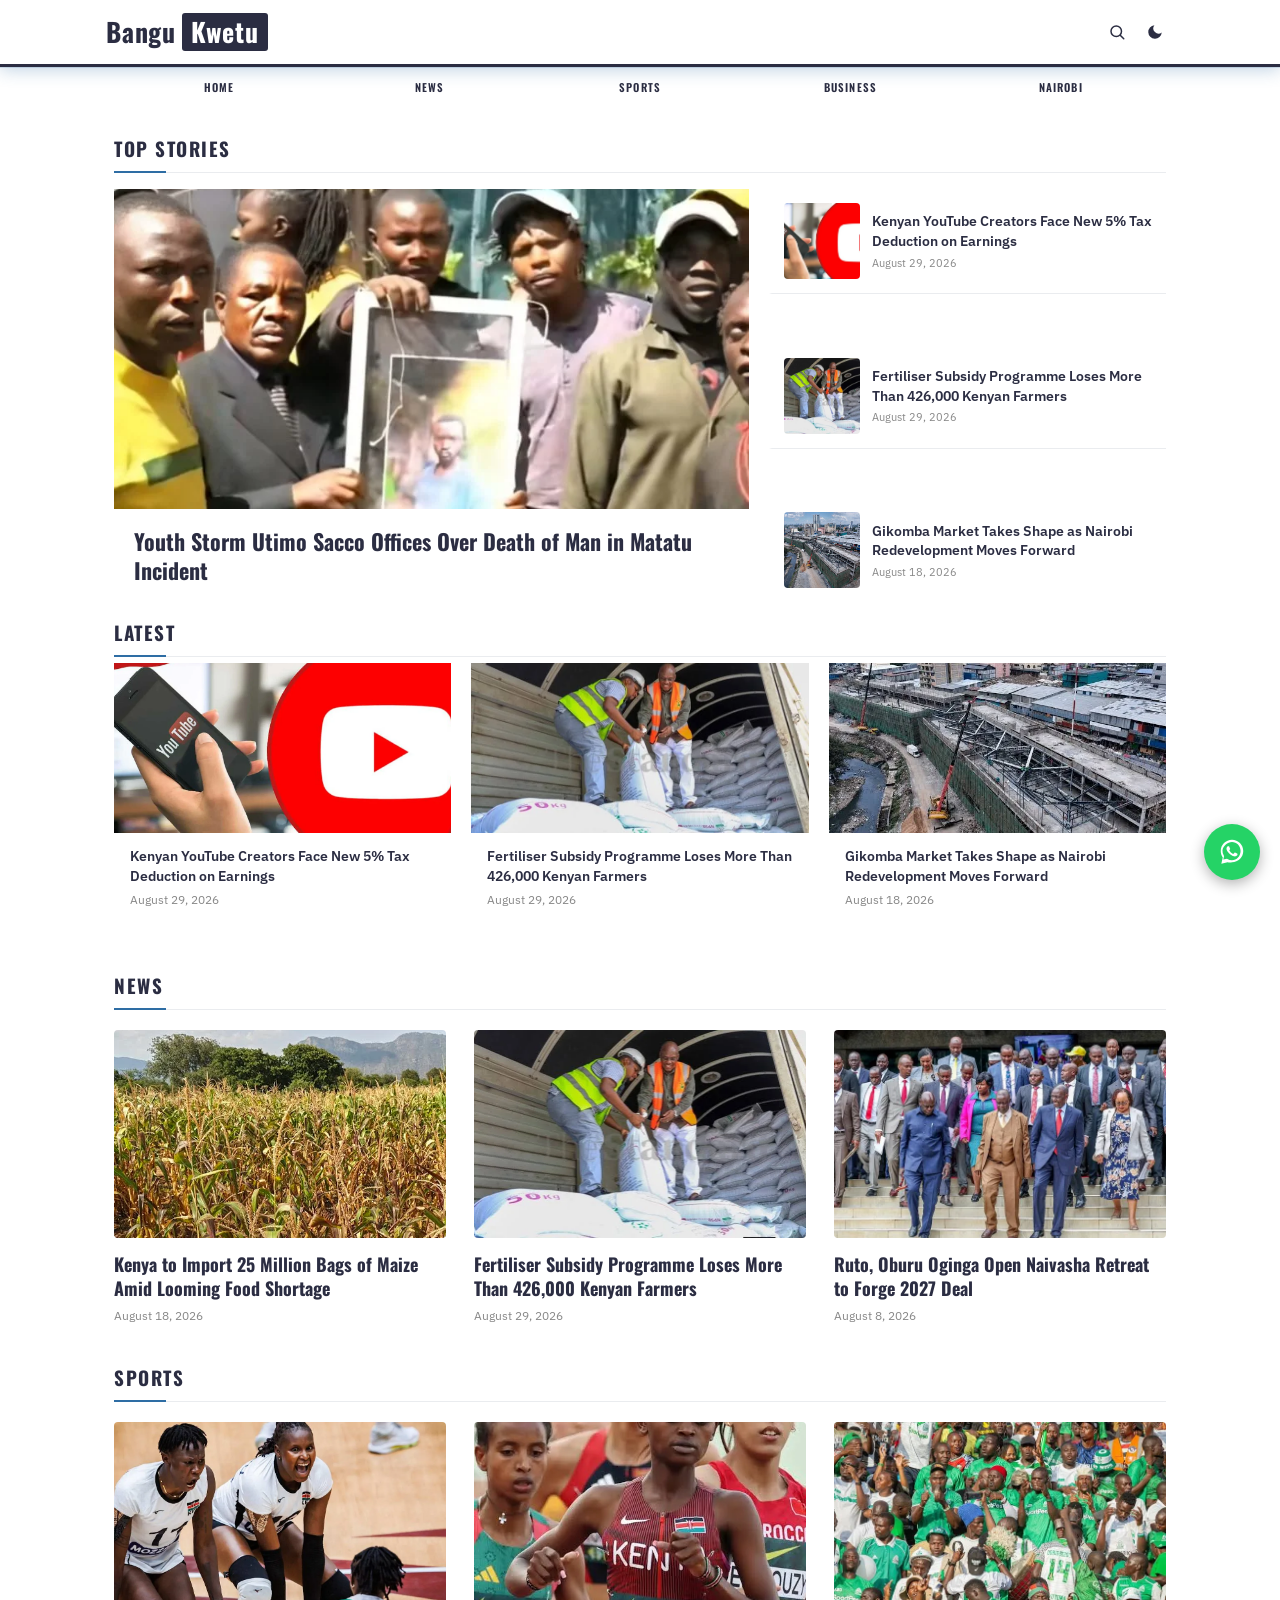
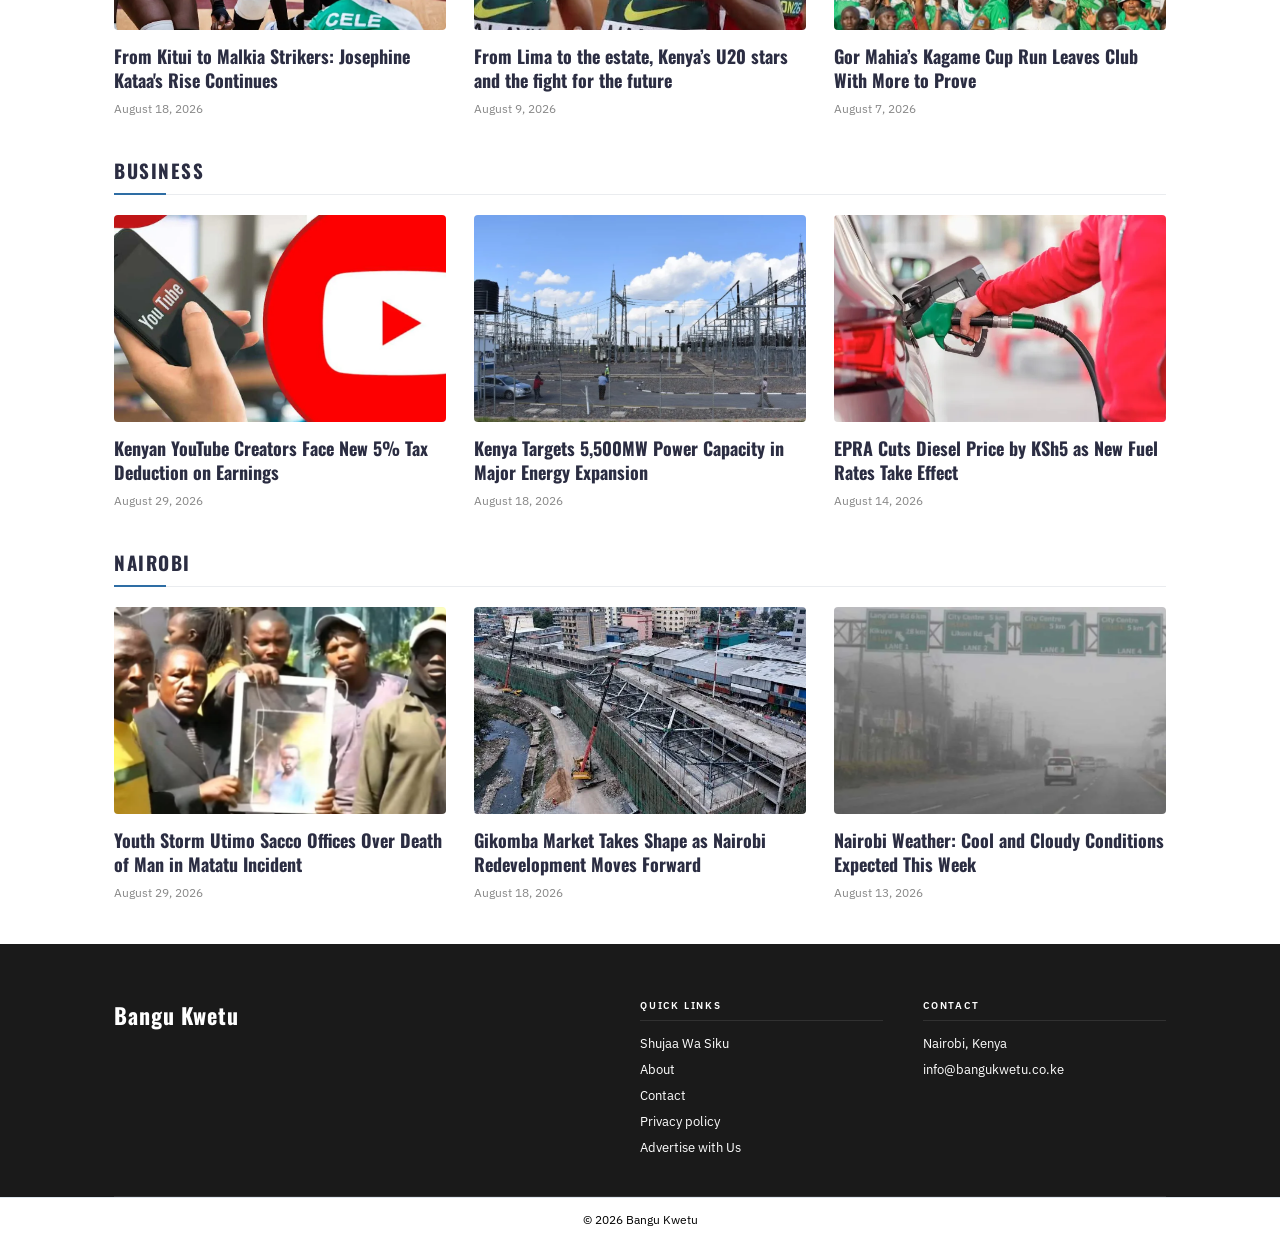
==== commit a6f0eb56: "update latest changes in index.html" ====
--- a/index.html
+++ b/index.html
@@ -100,8 +100,7 @@
            <div class="bk-section-head">
               <h2 class="bk-section-title">Top Stories</h2>
             </div>  
-        </div>
-        <div class="bk-lead-layout">
+            <div class="bk-lead-layout">
                 <a href="#" class="bk-lead-card" id="bk-lead-card">
                     <div class="bk-lead-image">
                         <img id="bk-lead-image" src="" alt="">
--- a/style.min.css
+++ b/style.min.css
@@ -1 +1 @@
-*,::after,::before{margin:0;padding:0;box-sizing:border-box}a{color:inherit;text-decoration:none}a:focus-visible,button:focus-visible{outline:2px solid #2e6da4;outline-offset:2px}@font-face{font-family:Oswald;src:url('/fonts/oswald-400.woff2') format('woff2');font-weight:400;font-style:normal;font-display:swap}@font-face{font-family:Oswald;src:url('/fonts/oswald-600.woff2') format('woff2');font-weight:600;font-style:normal;font-display:swap}@font-face{font-family:Oswald;src:url('/fonts/oswald-700.woff2') format('woff2');font-weight:700;font-style:normal;font-display:swap}@font-face{font-family:'IBM Plex Sans';src:url('/fonts/plexsans-400.woff2') format('woff2');font-weight:400;font-style:normal;font-display:swap}@font-face{font-family:'IBM Plex Sans';src:url('/fonts/plexsans-500.woff2') format('woff2');font-weight:500;font-style:normal;font-display:swap}@font-face{font-family:'IBM Plex Sans';src:url('/fonts/plexsans-600.woff2') format('woff2');font-weight:600;font-style:normal;font-display:swap}body{font-family:"IBM Plex Sans",sans-serif;color:#2b2d42;background:#fff;overflow-x:hidden;-webkit-tap-highlight-color:transparent}.bk-container{max-width:1100px;margin:0 auto;padding:0 24px}#bk-breaking-banner{display:none;align-items:flex-start;gap:12px;background:linear-gradient(135deg,#d81f2f 0,#b81c29 100%);color:#fff;padding:12px 16px;font-family:"IBM Plex Sans",sans-serif;font-size:14px;position:relative;z-index:210;box-shadow:0 2px 10px rgba(0,0,0,.25)}.bk-breaking-badge{display:flex;align-items:center;gap:6px;background:#fff;color:#c8202e;font-family:Oswald,sans-serif;font-weight:800;font-size:11px;letter-spacing:.08em;text-transform:uppercase;padding:5px 10px;border-radius:4px;flex-shrink:0;margin-top:1px}.bk-breaking-dot{width:6px;height:6px;border-radius:50%;background:#c8202e;flex-shrink:0;animation:bkBreakingPulse 1.6s ease-in-out infinite}@keyframes bkBreakingPulse{0%,100%{opacity:1;transform:scale(1)}50%{opacity:.35;transform:scale(.7)}}@media (prefers-reduced-motion:reduce){.bk-breaking-dot{animation:none}}#bk-breaking-banner a{color:#fff;text-decoration:none;flex:1;min-width:0;display:flex;align-items:flex-start;gap:6px}.bk-breaking-title{font-weight:700;display:-webkit-box;-webkit-line-clamp:2;line-clamp:2;-webkit-box-orient:vertical;overflow:hidden;text-overflow:ellipsis;line-height:1.35}#bk-breaking-banner a:hover .bk-breaking-title{text-decoration:underline}.bk-breaking-chevron{flex-shrink:0;opacity:.9;font-weight:700;margin-top:1px}.bk-breaking-time{flex-shrink:0;opacity:.85;font-size:12px;white-space:nowrap;margin-top:2px}.bk-breaking-dismiss{background:0 0;border:none;color:#fff;cursor:pointer;font-size:14px;line-height:1;flex-shrink:0;opacity:.85;min-width:44px;min-height:44px;display:flex;align-items:center;justify-content:center;margin:-12px -12px -12px 0;padding:0}.bk-breaking-dismiss:focus-visible,.bk-breaking-dismiss:hover{opacity:1}@media (max-width:480px){#bk-breaking-banner{padding:10px 12px;gap:8px;font-size:13px}.bk-breaking-badge{font-size:10px;padding:4px 8px}.bk-breaking-time{display:none}}.bk-header-block{background:#fff;position:sticky;top:0;z-index:200;box-shadow:0 3px 16px rgba(46,109,164,.3);-webkit-backface-visibility:hidden;backface-visibility:hidden}.bk-header{width:100%}.bk-header .bk-container{display:flex;flex-direction:row;justify-content:space-between;align-items:center;width:100%;padding:0 16px;height:64px;position:relative}.bk-logo{display:flex;align-items:center;gap:6px;flex-shrink:0}.bk-logo h1{display:flex;align-items:center;gap:6px;font-size:26px;font-weight:700;letter-spacing:.03em;font-family:Oswald,sans-serif;white-space:nowrap;line-height:1}.bk-logo-bangu{color:#2b2d42}.bk-logo-kwetu{color:#fff;background-color:#2b2d42;padding:3px 9px;border-radius:3px;display:inline-block;line-height:1.2}.bk-theme-toggle{background:0 0;border:none;cursor:pointer;padding:8px 10px;color:#2b2d42;display:flex;align-items:center;transition:color .2s}.bk-icon-sun{display:none}[data-theme=dark] .bk-icon-moon{display:none}[data-theme=dark] .bk-icon-sun{display:block}.bk-hamburger{display:flex;flex-direction:column;justify-content:center;gap:5px;background:0 0;border:none;cursor:pointer;padding:8px 10px;flex-shrink:0}.bk-hamburger span{display:block;width:22px;height:2px;background:#2b2d42;border-radius:1px;transition:transform .25s ease,opacity .25s ease}.bk-hamburger span:last-child{width:14px}.bk-hamburger.open span:first-child{transform:translateY(7px) rotate(45deg)}.bk-hamburger.open span:nth-child(2){opacity:0}.bk-hamburger.open span:nth-child(3){transform:translateY(-7px) rotate(-45deg);width:22px}.bk-nav-overlay{position:fixed;inset:0;background:rgba(0,0,0,.5);opacity:0;visibility:hidden;transition:opacity .25s ease;z-index:998}.bk-nav-overlay.active{opacity:1;visibility:visible}.bk-nav{display:flex;position:fixed;inset:0;width:100%;max-width:none;height:100vh;height:100dvh;background:#1c4a6e;flex-direction:column;padding:0;opacity:0;visibility:hidden;transform:none;transition:opacity .3s ease,visibility .3s ease;z-index:999;box-shadow:none;overflow-y:auto;justify-content:center}.bk-nav.active{opacity:1;visibility:visible}.bk-nav-header{display:flex;align-items:center;justify-content:space-between;padding:20px 24px;border-bottom:1px solid rgba(255,255,255,.12);flex-shrink:0}.bk-nav-header-label{font-family:Oswald,sans-serif;font-size:14px;font-weight:700;letter-spacing:.12em;text-transform:uppercase;color:#fff}.bk-nav-close{background:0 0;border:none;color:#fff;font-size:26px;line-height:1;cursor:pointer;padding:6px 10px}.bk-nav a{padding:18px 32px;font-size:28px;font-family:Oswald,sans-serif;font-weight:600;letter-spacing:.02em;text-transform:uppercase;color:#fff;text-decoration:none;border-bottom:none;width:100%;opacity:0;transform:translateY(14px);transition:color .2s,background .2s}.bk-nav.active a{animation:bkNavLinkIn .4s ease forwards}.bk-nav.active a:first-of-type{animation-delay:50ms}.bk-nav.active a:nth-of-type(2){animation-delay:.1s}.bk-nav.active a:nth-of-type(3){animation-delay:.15s}.bk-nav.active a:nth-of-type(4){animation-delay:.2s}.bk-nav.active a:nth-of-type(5){animation-delay:.25s}@keyframes bkNavLinkIn{to{opacity:1;transform:translateY(0)}}.bk-nav a:active,.bk-nav a:hover{color:#fff;background:rgba(46,109,164,.5)}.bk-nav-utility{margin-top:auto;padding:20px 32px 32px;border-top:1px solid rgba(255,255,255,.12);flex-shrink:0}.bk-nav-utility a{display:block;padding:10px 0;font-size:13px;font-weight:400;text-transform:none;letter-spacing:normal;color:rgba(255,255,255,.6);border-bottom:none;opacity:1;transform:none;animation:none}.bk-nav-utility a:hover{color:#fff;background:0 0}.bk-nav .bk-cat-link{flex:none;justify-content:flex-start;height:auto}.bk-nav .bk-cat-link.active::after{display:none}body.bk-nav-open{overflow:hidden}@media (min-width:769px){.bk-hamburger{display:none}}.bk-header-actions{display:flex;align-items:center;margin-left:auto;flex-shrink:0;z-index:10}.bk-search-btn{background:0 0;border:none;cursor:pointer;font-size:16px;padding:8px 10px;color:#2b2d42;display:flex;align-items:center;z-index:101;transition:color .2s}.bk-search-btn:hover{color:#2b2d42}#bk-cat-nav{width:100%;position:-webkit-sticky;position:sticky;top:var(--bk-header-offset,64px);z-index:90;background:#fff;border-top:1px solid #dde5ed;-webkit-backface-visibility:hidden;backface-visibility:hidden}#bk-cat-nav-inner{display:flex;align-items:center;overflow-x:auto;scrollbar-width:none;height:38px;gap:0;justify-content:stretch;max-width:1100px;margin:0 auto}#bk-cat-nav-inner::-webkit-scrollbar{display:none}.bk-cat-link{font-family:Oswald,sans-serif;color:#2b2d42;font-size:11px;font-weight:600;letter-spacing:.1em;text-transform:uppercase;text-decoration:none;padding:0 14px;height:38px;display:flex;align-items:center;white-space:nowrap;position:relative;transition:color .2s;flex:1;justify-content:center}.bk-cat-link:hover{color:#2b2d42}.bk-cat-link.active{color:#2b2d42;font-weight:700}.bk-cat-link.active::after{content:"";position:absolute;bottom:0;left:50%;transform:translateX(-50%);width:24px;height:2px;background:#2e6da4}.bk-header-block::after{content:"";display:block;height:3px;background:#2b2d42}#bk-search-box{display:none;align-items:center;gap:4px;position:absolute;right:60px;top:50%;transform:translateY(-50%);width:260px;z-index:102;background:#fff;border:1px solid #dde5ed;border-radius:24px;padding:6px 6px 6px 16px;box-shadow:0 4px 16px rgba(0,0,0,.15)}#bk-search-box.open{display:flex}#bk-search-input{flex:1;background:0 0;border:none;color:#2b2d42;padding:7px 4px;font-size:13px;outline:0;font-family:"IBM Plex Sans",sans-serif;min-width:160px}#bk-search-input::placeholder{color:#999;font-weight:500;opacity:1}#bk-search-close{background:0 0;border:none;cursor:pointer;font-size:14px;color:#999;padding:4px 8px;transition:color .2s}#bk-search-close:hover{color:#2b2d42}.bk-search-results{display:none;position:absolute;top:100%;left:0;right:0;margin-top:6px;background:#fff;border:1px solid #dde5ed;border-radius:8px;box-shadow:0 8px 24px rgba(0,0,0,.15);max-height:320px;overflow-y:auto;z-index:103}.bk-search-results.show{display:block}.bk-search-result-item{display:block;padding:10px 16px;text-decoration:none;color:#2b2d42;font-size:13px;border-bottom:1px solid #eaecef}.bk-search-result-item:hover{background:#ebf1f5}.bk-load-error{padding:32px 16px;font-size:14px;color:#666;text-align:center;border:1px dashed #dde5ed;border-radius:4px}.bk-search-no-results{padding:16px;font-size:13px;color:#999;text-align:center}#bk-lead-section{background:#fff;padding:28px 0 8px}.bk-lead-layout{display:grid;grid-template-columns:1.6fr 1fr;gap:20px}.bk-lead-card{display:block;position:relative;text-decoration:none;color:inherit;background:0 0;overflow:hidden}.bk-lead-card:hover .bk-lead-title{color:#2e6da4}.bk-lead-image{width:100%;height:320px;background:#ebf1f5;overflow:hidden}.bk-lead-image img{width:100%;height:100%;object-fit:cover;object-position:center 30%;display:block}.bk-lead-body{padding:18px 20px}.bk-lead-cat{font-size:11px;font-weight:700;letter-spacing:.15em;text-transform:uppercase;color:#2e6da4;display:block;margin-bottom:8px}.bk-lead-title{font-family:Oswald,sans-serif;font-size:22px;font-weight:700;line-height:1.3;color:#2b2d42}.bk-lead-date{font-size:12px;color:#888;margin-top:10px;display:block}.bk-secondary-list{display:flex;flex-direction:column;justify-content:space-between;height:100%}.bk-secondary-item{display:flex;flex-direction:row;align-items:center;gap:12px;text-decoration:none;color:inherit;background:0 0;border:none;border-bottom:1px solid #eaecef;border-left:3px solid transparent;padding:14px 4px 14px 12px;transition:border-left-color .2s ease,background .2s ease}.bk-secondary-item:last-child{border-bottom:none}.bk-secondary-item:hover{border-left-color:#2e6da4;background:#ebf1f5}.bk-secondary-thumb{display:block;width:76px;height:76px;flex-shrink:0;border-radius:4px;overflow:hidden;background:#ebf1f5}.bk-secondary-thumb img{width:100%;height:100%;object-fit:cover;display:block}.bk-secondary-body{display:flex;flex-direction:column;gap:4px;min-width:0}.bk-secondary-title{font-size:14px;font-weight:600;line-height:1.4;color:#2b2d42}.bk-secondary-meta{display:flex;align-items:center;gap:6px}.bk-secondary-cat{font-size:10px;font-weight:700;letter-spacing:.08em;text-transform:uppercase;color:#2e6da4}.bk-secondary-dot{font-size:11px;color:#ccc}.bk-secondary-date{font-size:11px;color:#888}#bk-latest-section{background:#fff;padding:8px 0 4px}#bk-latest-section .bk-section-head{margin-bottom:6px}.bk-latest-list{display:grid;grid-template-columns:repeat(3,1fr);gap:20px}.bk-latest-row{display:flex;flex-direction:column;gap:0;padding:0;overflow:hidden;text-decoration:none;color:inherit;background:0 0}.bk-latest-row:hover .bk-latest-row-title{color:#2e6da4}.bk-latest-row.bk-is-new{border-left:1px solid #dde5ed;margin-left:0;padding-left:0}.bk-latest-row-thumb{width:100%;height:170px;flex-shrink:0;border-radius:0;overflow:hidden;background:#ebf1f5}.bk-latest-row-thumb img{width:100%;height:100%;object-fit:cover;display:block}.bk-latest-row-body{display:flex;flex-direction:column;justify-content:flex-start;min-width:0;gap:6px;padding:14px 16px 16px}.bk-latest-row-title{font-size:14px;font-weight:600;line-height:1.4;color:#2b2d42;font-family:"IBM Plex Sans",sans-serif}.bk-latest-row-meta{display:flex;align-items:center;gap:6px}.bk-latest-row-cat{font-size:10px;font-weight:700;letter-spacing:.08em;text-transform:uppercase;color:#2e6da4}.bk-latest-row-dot{font-size:11px;color:#ccc}.bk-latest-row-date{font-size:11.5px;color:#888}.bk-stack-list{display:flex;flex-direction:column}.bk-stack-row{display:flex;flex-direction:column;text-decoration:none;color:inherit;padding:22px 0;border-bottom:1px solid #e5e5e5}.bk-stack-row:first-child{padding-top:0}.bk-stack-row:last-child{border-bottom:none;padding-bottom:0}@media (min-width:769px){.bk-stack-list{display:grid;grid-template-columns:repeat(3,1fr);gap:28px}.bk-stack-row{padding:0;border-bottom:none}}.bk-stack-row-title{font-family:Oswald,sans-serif;font-size:18px;font-weight:700;line-height:1.35;color:#2b2d42;margin-bottom:8px}.bk-stack-row-meta{display:flex;align-items:center;gap:6px}.bk-stack-row-cat{font-size:10px;font-weight:700;letter-spacing:.08em;text-transform:uppercase;color:#2e6da4}.bk-stack-row-dot{font-size:11px;color:#ccc}.bk-stack-row-date{font-size:11.5px;color:#888}.bk-stack-row-image{width:100%;aspect-ratio:16/10;background:#ebf1f5;border-radius:4px;overflow:hidden;margin-bottom:14px}.bk-stack-row-image img{width:100%;height:100%;object-fit:cover;display:block}.bk-latest-seeall{display:block;text-align:center;margin-top:6px;padding:14px 0 6px;color:#2e6da4;font-size:12.5px;font-weight:700;letter-spacing:.06em;text-transform:uppercase;text-decoration:none}.bk-latest-seeall:hover{opacity:.7}#bk-shujaa-section{display:none;background:#ebf1f5;padding:24px 0;border-bottom:1px solid #d0dce8}#bk-shujaa-card{display:flex;align-items:stretch;background:#fff;border-radius:4px;overflow:hidden;box-shadow:0 2px 8px rgba(46,109,164,.1);transition:box-shadow .2s}#bk-shujaa-card:hover{box-shadow:0 4px 16px rgba(46,109,164,.15)}#bk-shujaa-media{position:relative;flex:0 0 42%;min-height:280px}#bk-shujaa-avatar{width:100%;height:100%;object-fit:cover;display:block;background:linear-gradient(135deg,#2e6da4 0,#1a4f7a 100%)}#bk-shujaa-badge{position:absolute;top:14px;left:14px;background:#2e6da4;color:#fff;font-size:10px;font-weight:800;letter-spacing:.15em;text-transform:uppercase;padding:6px 12px;border-radius:3px;font-family:Oswald,sans-serif;z-index:2}#bk-shujaa-body{padding:26px 30px;flex:1;display:flex;flex-direction:column;justify-content:center;gap:8px}#bk-shujaa-eyebrow{font-size:11px;font-weight:700;letter-spacing:.12em;text-transform:uppercase;color:#2e6da4;display:block}#bk-shujaa-name{font-size:24px;font-weight:700;color:#2b2d42;line-height:1.25;font-family:Oswald,sans-serif}#bk-shujaa-desc{font-size:14.5px;color:#666;line-height:1.6}#bk-shujaa-link{font-size:12.5px;font-weight:700;color:#2e6da4;text-decoration:none;margin-top:6px;display:inline-block;transition:opacity .2s}#bk-shujaa-link:hover{opacity:.7}.bk-canvas{background:#fff}.bk-section{padding:44px 0;border-bottom:1px solid #eaecef}.bk-section:last-child{border-bottom:none}.bk-section-head{display:flex;align-items:center;justify-content:space-between;margin-bottom:28px;padding-bottom:10px;border-bottom:1px solid #eaecef;position:relative}.bk-section-head::after{content:"";position:absolute;bottom:-1px;left:0;width:52px;height:2px;background:#2e6da4}.bk-section-title{font-family:Oswald,sans-serif;font-size:19px;font-weight:700;text-transform:uppercase;letter-spacing:.08em;color:#2b2d42}.bk-see-all{font-size:11px;font-weight:700;color:#2e6da4;text-decoration:none;letter-spacing:.06em;text-transform:uppercase;transition:opacity .2s}.bk-see-all:hover{opacity:.7}.bk-home-group{margin-bottom:40px}.bk-home-group:last-child{margin-bottom:0}.bk-home-group .bk-section-head{margin-bottom:20px}.bk-card-grid{display:grid;grid-template-columns:repeat(3,1fr);gap:20px}.bk-card{position:relative;background:#fff;border:1px solid #dde5ed;border-radius:4px;overflow:hidden;transition:transform .2s ease,box-shadow .2s ease;cursor:pointer}.bk-badge-breaking{display:block;width:100%;position:static;background:#c8202e;color:#fff;font-family:"IBM Plex Sans",sans-serif;font-size:11px;font-weight:700;text-transform:uppercase;letter-spacing:.5px;padding:6px 10px;text-align:center}.bk-card:hover{transform:translateY(-4px);box-shadow:0 6px 20px rgba(46,109,164,.1)}.bk-card-image{width:100%;height:200px;background:#ebf1f5;overflow:hidden;display:block}.bk-card-image img{width:100%;height:100%;object-fit:cover;object-position:center 25%;display:block}.bk-card-body{padding:16px}.bk-card-cat{font-size:10px;font-weight:700;letter-spacing:.15em;text-transform:uppercase;color:#2e6da4;display:block;margin-bottom:8px}.bk-card-title{font-size:15px;font-weight:600;color:#2b2d42;line-height:1.45;font-family:"IBM Plex Sans",sans-serif}.bk-card-date{font-size:11px;color:#888;margin-top:8px;display:block}.bk-badge-sponsored{display:inline-block;font-size:9px;font-weight:700;letter-spacing:.1em;text-transform:uppercase;color:#8a6d1e;border:1px solid #8a6d1e;padding:2px 7px;border-radius:3px;margin-bottom:6px}.bk-404-section{min-height:60vh;display:flex;align-items:center;justify-content:center;padding:60px 0}.bk-404-wrap{text-align:center;max-width:480px;margin:0 auto}.bk-404-code{font-family:Oswald,sans-serif;font-size:88px;font-weight:700;color:#2e6da4;line-height:1;margin-bottom:8px}.bk-404-title{font-family:Oswald,sans-serif;font-size:22px;font-weight:700;color:#2b2d42;text-transform:uppercase;letter-spacing:.05em;margin-bottom:14px}.bk-404-text{font-size:14.5px;color:#666;line-height:1.6;margin-bottom:28px}.bk-404-actions{display:flex;flex-direction:column;gap:12px;align-items:center}.bk-404-home{display:inline-block;background:#2e6da4;color:#fff;font-family:Oswald,sans-serif;font-size:13px;font-weight:600;letter-spacing:.05em;text-transform:uppercase;text-decoration:none;padding:12px 32px;border-radius:4px;transition:opacity .2s}.bk-404-home:hover{opacity:.85}.bk-404-search-link{font-size:13px;color:#2e6da4;text-decoration:none;font-weight:600}.bk-404-search-link:hover{opacity:.7}.bk-footer{background:#1a1a1a;color:rgba(255,255,255,.55);padding:52px 0 0;border-top:3px solid #1a1a1a}.bk-footer-grid{display:grid;grid-template-columns:2fr 1fr 1fr;gap:40px;padding-bottom:40px;border-bottom:1px solid rgba(255,255,255,.1)}.bk-footer-logo{font-size:22px;font-weight:700;color:#fff;margin-bottom:10px;font-family:Oswald,sans-serif;letter-spacing:.04em}.bk-footer-logo span{color:#fff}.bk-footer-about{font-size:13px;color:rgba(255,255,255,.45);line-height:1.65}.bk-footer-heading{font-size:10px;font-weight:700;letter-spacing:.18em;text-transform:uppercase;color:#fff;margin-bottom:14px;padding-bottom:8px;border-bottom:1px solid rgba(255,255,255,.1)}.bk-footer-links{list-style:none;display:flex;flex-direction:column;gap:9px}.bk-footer-links li{font-size:13px;color:#fff}.bk-footer-links a{font-size:13px;color:#fff;text-decoration:none;transition:color .2s}.bk-footer-links a:hover{color:rgba(255,255,255,.7)}.bk-social-links{display:flex;flex-direction:column;gap:9px}.bk-social-links a{font-size:13px;color:#fff;text-decoration:none;transition:color .2s}.bk-social-links a:hover{color:rgba(255,255,255,.7)}.bk-footer-bottom{background:#fff;padding:14px 0;border-top:1px solid #dde5ed}.bk-footer-bottom p{font-size:11.5px;color:#000;text-align:center}.bk-whatsapp-float{position:fixed;bottom:20px;right:20px;width:56px;height:56px;background:#25d366;border-radius:50%;display:flex;align-items:center;justify-content:center;box-shadow:0 4px 14px rgba(0,0,0,.3);z-index:300;transition:transform .3s ease,opacity .3s ease}.bk-whatsapp-float.bk-hide{transform:translateY(90px);opacity:0}@media (max-width:768px){.bk-header .bk-container{flex-wrap:nowrap!important}#bk-cat-nav-inner{justify-content:flex-start}#bk-search-box{position:fixed;top:64px;left:0;right:0;width:calc(100% - 24px);margin:8px 12px;transform:none;border-radius:24px;background:#fff;padding:6px 6px 6px 16px;box-shadow:0 4px 16px rgba(0,0,0,.2);z-index:150}.bk-card-grid{grid-template-columns:1fr}.bk-footer-grid{grid-template-columns:1fr;gap:28px}body,html{width:100%}body{overflow-x:hidden}.bk-container{padding:0 16px!important;width:100%!important}#bk-shujaa-card{flex-direction:column}#bk-shujaa-media{flex:none;min-height:220px}.bk-lead-layout{grid-template-columns:1fr}.bk-lead-image{height:220px}.bk-secondary-thumb{display:none}.bk-article-image{height:240px!important}.bk-latest-list{display:flex;flex-direction:column;gap:0}.bk-latest-row{flex-direction:row;gap:14px;padding:13px 0;border:none;border-radius:0;border-bottom:1px solid #eaecef}.bk-latest-row:last-child{border-bottom:none}.bk-latest-row.bk-is-new{border-left:none;padding-left:0;margin-left:0}.bk-latest-row-thumb{width:72px;height:72px;border-radius:4px}.bk-latest-row-body{justify-content:center;padding:0;gap:5px}}.bk-article-section{padding:32px 0 44px}.bk-article-container{max-width:760px}.bk-article-cat{font-size:11px;font-weight:700;letter-spacing:.15em;text-transform:uppercase;color:#2e6da4;display:block;margin-bottom:10px}.bk-article-title{font-family:Oswald,sans-serif;font-size:28px;font-weight:700;line-height:1.3;color:#2b2d42;margin-bottom:12px}.bk-article-date{font-size:12.5px;color:#888;margin-bottom:4px;display:block}.bk-article-updated{font-size:12px;color:#888;font-style:italic;display:block;margin-bottom:20px}.bk-article-image{width:100%;height:440px;border-radius:4px;overflow:hidden;margin-bottom:24px;background:#ebf1f5}.bk-article-image img{width:100%;height:100%;object-fit:cover;object-position:center 25%;display:block}.bk-article-body{font-size:16px;line-height:1.75;color:#2b2d42}.bk-article-body p{margin-bottom:18px}.bk-article-body h2,.bk-article-body h3,.bk-article-body h4{font-family:Oswald,sans-serif;font-weight:700;color:#2b2d42;line-height:1.3;margin:26px 0 12px}.bk-article-body h2{font-size:22px}.bk-article-body h3{font-size:19px}.bk-article-body h4{font-size:16px}.bk-article-body strong{font-weight:700}.bk-article-body em{font-style:italic}.bk-article-body a{color:#2e6da4;text-decoration:underline}.bk-back-link{display:inline-block;color:#2e6da4;text-decoration:none;font-size:13.5px;font-weight:600;margin-bottom:20px}.bk-back-link:hover{text-decoration:underline}.bk-article-notfound{padding:40px 0}.bk-article-notfound h2{font-family:Oswald,sans-serif;color:#2b2d42;margin-bottom:8px}.bk-article-share{margin-top:32px;padding-top:20px;border-top:1px solid #eaecef}.bk-share-row{display:flex;align-items:center;gap:14px;flex-wrap:wrap}.bk-share-whatsapp{background:#25d366;color:#fff;text-decoration:none;font-size:13px;font-weight:600;padding:8px 16px;border-radius:20px}.bk-share-icon{color:#2b2d42;display:flex;align-items:center;justify-content:center;width:34px;height:34px;border:1px solid #dde5ed;border-radius:50%;background:0 0;cursor:pointer;transform:translateZ(0);-webkit-backface-visibility:hidden;backface-visibility:hidden;-webkit-appearance:none;appearance:none;outline:0}.bk-share-copy-btn{background:0 0;border:1px solid #dde5ed;color:#2b2d42;font-size:13px;font-weight:600;padding:8px 16px;border-radius:20px;cursor:pointer;transition:background .2s,border-color .2s,color .2s}.bk-share-copy-btn:hover{background:#ebf1f5}.bk-share-copy-btn.bk-copied{background:#2e6da4;border-color:#2e6da4;color:#fff}[data-theme=dark] body{background:#121212;color:#e4e6eb}[data-theme=dark] .bk-theme-toggle{color:#e4e6eb}[data-theme=dark] .bk-header-block{background:#1a1a1a;box-shadow:0 3px 16px rgba(0,0,0,.4)}[data-theme=dark] .bk-logo-bangu{color:#e4e6eb}[data-theme=dark] .bk-search-btn{color:#e4e6eb}[data-theme=dark] .bk-hamburger span{background:#e4e6eb}[data-theme=dark] #bk-cat-nav{background:#1a1a1a;border-top-color:#2a2a2a}[data-theme=dark] .bk-cat-link{color:#e4e6eb}[data-theme=dark] #bk-search-box{background:#1e1e1e;border-color:#333}[data-theme=dark] #bk-search-input{color:#e4e6eb}[data-theme=dark] .bk-search-results{background:#1e1e1e;border-color:#333}[data-theme=dark] .bk-search-result-item{color:#e4e6eb;border-bottom-color:#2a2a2a}[data-theme=dark] .bk-search-result-item:hover{background:#2a2a2a}[data-theme=dark] #bk-latest-section,[data-theme=dark] #bk-lead-section,[data-theme=dark] .bk-canvas{background:#121212}[data-theme=dark] .bk-article-image,[data-theme=dark] .bk-card-image,[data-theme=dark] .bk-latest-row-thumb,[data-theme=dark] .bk-lead-image,[data-theme=dark] .bk-secondary-thumb{background:#2a2a2a}[data-theme=dark] .bk-card-title,[data-theme=dark] .bk-latest-row-title,[data-theme=dark] .bk-lead-title,[data-theme=dark] .bk-secondary-title,[data-theme=dark] .bk-section-title,[data-theme=dark] .bk-stack-row-title{color:#e4e6eb}[data-theme=dark] .bk-secondary-item{border-bottom-color:#2a2a2a}[data-theme=dark] .bk-secondary-item:hover{background:#1e1e1e}[data-theme=dark] .bk-card{background:#1a1a1a;border-color:#2a2a2a}[data-theme=dark] .bk-latest-row{border-bottom-color:#2a2a2a}[data-theme=dark] .bk-stack-row{border-bottom-color:#2a2a2a}[data-theme=dark] .bk-stack-row-image{background:#2a2a2a}[data-theme=dark] #bk-shujaa-section{background:#1a1a1a;border-bottom-color:#2a2a2a}[data-theme=dark] #bk-shujaa-card{background:#1e1e1e}[data-theme=dark] #bk-shujaa-name{color:#e4e6eb}[data-theme=dark] #bk-shujaa-desc{color:#aaa}[data-theme=dark] .bk-section{border-bottom-color:#2a2a2a}[data-theme=dark] .bk-section-head{border-bottom-color:#333}[data-theme=dark] .bk-section-head::after{background:#5a9fd4}[data-theme=dark] .bk-footer-bottom{background:#121212;border-top-color:#2a2a2a}[data-theme=dark] .bk-footer-bottom p{color:#e4e6eb}[data-theme=dark] .bk-article-body,[data-theme=dark] .bk-article-body h2,[data-theme=dark] .bk-article-body h3,[data-theme=dark] .bk-article-body h4,[data-theme=dark] .bk-article-title{color:#e4e6eb}[data-theme=dark] .bk-article-share{border-top-color:#2a2a2a}[data-theme=dark] .bk-share-icon{border-color:#333;color:#e4e6eb}[data-theme=dark] .bk-article-notfound h2{color:#e4e6eb}[data-theme=dark] .bk-back-link{color:#5a9fd4}[data-theme=dark] .bk-contact-heading,[data-theme=dark] .bk-page-body,[data-theme=dark] .bk-page-subhead,[data-theme=dark] .bk-page-title{color:#e4e6eb}[data-theme=dark] .bk-contact-link,[data-theme=dark] .bk-contact-social a,[data-theme=dark] .bk-page-body a{color:#5a9fd4}[data-theme=dark] .bk-404-title{color:#e4e6eb}[data-theme=dark] .bk-404-text{color:#aaa}[data-theme=dark] .bk-404-home{background:#5a9fd4}[data-theme=dark] #bk-shujaa-eyebrow,[data-theme=dark] .bk-card-cat,[data-theme=dark] .bk-latest-row-cat,[data-theme=dark] .bk-lead-cat,[data-theme=dark] .bk-secondary-cat,[data-theme=dark] .bk-stack-row-cat{color:#90c8f9}[data-theme=dark] .bk-article-date,[data-theme=dark] .bk-article-updated,[data-theme=dark] .bk-latest-row-date,[data-theme=dark] .bk-latest-row-dot,[data-theme=dark] .bk-lead-date,[data-theme=dark] .bk-secondary-date,[data-theme=dark] .bk-secondary-dot,[data-theme=dark] .bk-stack-row-date,[data-theme=dark] .bk-stack-row-dot{color:#aaa}[data-theme=dark] .bk-badge-sponsored{color:#e0b84a;border-color:#e0b84a}[data-theme=dark] .bk-cat-link.active::after{background:#5a9fd4}[data-theme=dark] .bk-cat-link.active{color:#90c8f9}[data-theme=dark] .bk-load-error{color:#aaa;border-color:#333}[data-theme=dark] .bk-share-copy-btn{border-color:#333;color:#e4e6eb}[data-theme=dark] .bk-share-copy-btn:hover{background:#1e1e1e}@media (min-width:769px){.bk-card-grid>:nth-child(4){display:none}}.bk-nav .bk-cat-link.active{color:#fff}.bk-cat-hero-link{text-decoration:none;color:inherit;display:block;margin-bottom:8px}.bk-cat-hero{display:flex;flex-direction:column}.bk-cat-hero-image{width:100%;height:220px;background:#ebf1f5;overflow:hidden}.bk-cat-hero-image img{width:100%;height:100%;object-fit:cover;display:block}.bk-cat-hero-body{padding:16px 0 12px}.bk-cat-hero-title{font-family:Oswald,sans-serif;font-size:22px;font-weight:700;line-height:1.3;color:#2b2d42}.bk-cat-hero-date{font-size:12px;color:#888}.bk-cat-hero-meta{display:flex;align-items:center;gap:6px;margin-top:8px}.bk-cat-hero-cat{font-size:11px;font-weight:700;letter-spacing:.08em;text-transform:uppercase;color:#2e6da4}.bk-cat-hero-dot{font-size:11px;color:#ccc}[data-theme=dark] .bk-cat-hero-cat{color:#90c8f9}.bk-cat-row-list{display:flex;flex-direction:column}.bk-cat-row-link{text-decoration:none;color:inherit;display:block}.bk-cat-row{display:flex;flex-direction:row;align-items:stretch;gap:14px;padding:16px 0;border-bottom:1px solid #eaecef}.bk-cat-row-thumb{flex:0 0 96px;width:96px;height:96px;background:#ebf1f5;overflow:hidden}.bk-cat-row-thumb img{width:100%;height:100%;object-fit:cover;display:block}.bk-cat-row-body{flex:1;min-width:0;display:flex;flex-direction:column;justify-content:center;gap:4px}.bk-cat-row-title{font-size:14px;font-weight:600;line-height:1.4;color:#2b2d42;font-family:"IBM Plex Sans",sans-serif;display:-webkit-box;-webkit-line-clamp:2;line-clamp:2;-webkit-box-orient:vertical;overflow:hidden}.bk-cat-row-date{font-size:11px;color:#888}.bk-load-more-btn{display:block;margin:28px auto 8px;padding:12px 32px;background:#2e6da4;color:#fff;border:none;border-radius:4px;font-family:Oswald,sans-serif;font-weight:600;font-size:13px;letter-spacing:.05em;text-transform:uppercase;cursor:pointer;transition:opacity .2s}.bk-load-more-btn:hover{opacity:.85}@media (min-width:769px){.bk-cat-hero{flex-direction:row;gap:24px}.bk-cat-hero-image{flex:0 0 45%;height:280px}.bk-cat-hero-body{padding:8px 0;display:flex;flex-direction:column;justify-content:center}.bk-cat-hero-title{font-size:28px}.bk-cat-row-list{display:grid;grid-template-columns:repeat(2,1fr);column-gap:32px}}[data-theme=dark] .bk-cat-hero-image,[data-theme=dark] .bk-cat-row-thumb{background:#2a2a2a}[data-theme=dark] .bk-cat-hero-title,[data-theme=dark] .bk-cat-row-title{color:#e4e6eb}[data-theme=dark] .bk-cat-hero-date,[data-theme=dark] .bk-cat-row-date{color:#aaa}[data-theme=dark] .bk-cat-row{border-bottom-color:#2a2a2a}.bk-secondary-item:hover .bk-secondary-title{color:#2b2d42}.bk-secondary-item:hover .bk-secondary-date{color:#888}[data-theme=dark] .bk-secondary-item:hover .bk-secondary-title{color:#e4e6eb}[data-theme=dark] .bk-secondary-item:hover .bk-secondary-date{color:#aaa}.skeleton-row{display:flex;gap:12px;padding:12px 0;border-bottom:1px solid #eee}.skeleton-thumb{width:90px;height:70px;flex-shrink:0;border-radius:4px;background:#e0e0e0}.skeleton-lines{flex:1;display:flex;flex-direction:column;justify-content:center;gap:8px}.skeleton-line{height:12px;border-radius:4px;background:#e0e0e0}.skeleton-line.short{width:40%;height:10px}.skeleton-line,.skeleton-thumb{animation:skeleton-shimmer 1.4s ease-in-out infinite}@keyframes skeleton-shimmer{0%{opacity:1}50%{opacity:.5}100%{opacity:1}}+*,::after,::before{margin:0;padding:0;box-sizing:border-box}a{color:inherit;text-decoration:none}a:focus-visible,button:focus-visible{outline:2px solid #2e6da4;outline-offset:2px}@font-face{font-family:Oswald;src:url('/fonts/oswald-400.woff2') format('woff2');font-weight:400;font-style:normal;font-display:swap}@font-face{font-family:Oswald;src:url('/fonts/oswald-600.woff2') format('woff2');font-weight:600;font-style:normal;font-display:swap}@font-face{font-family:Oswald;src:url('/fonts/oswald-700.woff2') format('woff2');font-weight:700;font-style:normal;font-display:swap}@font-face{font-family:'IBM Plex Sans';src:url('/fonts/plexsans-400.woff2') format('woff2');font-weight:400;font-style:normal;font-display:swap}@font-face{font-family:'IBM Plex Sans';src:url('/fonts/plexsans-500.woff2') format('woff2');font-weight:500;font-style:normal;font-display:swap}@font-face{font-family:'IBM Plex Sans';src:url('/fonts/plexsans-600.woff2') format('woff2');font-weight:600;font-style:normal;font-display:swap}body{font-family:"IBM Plex Sans",sans-serif;color:#2b2d42;background:#fff;overflow-x:hidden;-webkit-tap-highlight-color:transparent}.bk-container{max-width:1100px;margin:0 auto;padding:0 24px}#bk-breaking-banner{display:none;align-items:flex-start;gap:12px;background:linear-gradient(135deg,#d81f2f 0,#b81c29 100%);color:#fff;padding:12px 16px;font-family:"IBM Plex Sans",sans-serif;font-size:14px;position:relative;z-index:210;box-shadow:0 2px 10px rgba(0,0,0,.25)}.bk-breaking-badge{display:flex;align-items:center;gap:6px;background:#fff;color:#c8202e;font-family:Oswald,sans-serif;font-weight:800;font-size:11px;letter-spacing:.08em;text-transform:uppercase;padding:5px 10px;border-radius:4px;flex-shrink:0;margin-top:1px}.bk-breaking-dot{width:6px;height:6px;border-radius:50%;background:#c8202e;flex-shrink:0;animation:bkBreakingPulse 1.6s ease-in-out infinite}@keyframes bkBreakingPulse{0%,100%{opacity:1;transform:scale(1)}50%{opacity:.35;transform:scale(.7)}}@media (prefers-reduced-motion:reduce){.bk-breaking-dot{animation:none}}#bk-breaking-banner a{color:#fff;text-decoration:none;flex:1;min-width:0;display:flex;align-items:flex-start;gap:6px}.bk-breaking-title{font-weight:700;display:-webkit-box;-webkit-line-clamp:2;line-clamp:2;-webkit-box-orient:vertical;overflow:hidden;text-overflow:ellipsis;line-height:1.35}#bk-breaking-banner a:hover .bk-breaking-title{text-decoration:underline}.bk-breaking-chevron{flex-shrink:0;opacity:.9;font-weight:700;margin-top:1px}.bk-breaking-time{flex-shrink:0;opacity:.85;font-size:12px;white-space:nowrap;margin-top:2px}.bk-breaking-dismiss{background:0 0;border:none;color:#fff;cursor:pointer;font-size:14px;line-height:1;flex-shrink:0;opacity:.85;min-width:44px;min-height:44px;display:flex;align-items:center;justify-content:center;margin:-12px -12px -12px 0;padding:0}.bk-breaking-dismiss:focus-visible,.bk-breaking-dismiss:hover{opacity:1}@media (max-width:480px){#bk-breaking-banner{padding:10px 12px;gap:8px;font-size:13px}.bk-breaking-badge{font-size:10px;padding:4px 8px}.bk-breaking-time{display:none}}.bk-header-block{background:#fff;position:sticky;top:0;z-index:200;box-shadow:0 3px 16px rgba(46,109,164,.3);-webkit-backface-visibility:hidden;backface-visibility:hidden}.bk-header{width:100%}.bk-header .bk-container{display:flex;flex-direction:row;justify-content:space-between;align-items:center;width:100%;padding:0 16px;height:64px;position:relative}.bk-logo{display:flex;align-items:center;gap:6px;flex-shrink:0}.bk-logo h1{display:flex;align-items:center;gap:6px;font-size:26px;font-weight:700;letter-spacing:.03em;font-family:Oswald,sans-serif;white-space:nowrap;line-height:1}.bk-logo-bangu{color:#2b2d42}.bk-logo-kwetu{color:#fff;background-color:#2b2d42;padding:3px 9px;border-radius:3px;display:inline-block;line-height:1.2}.bk-theme-toggle{background:0 0;border:none;cursor:pointer;padding:8px 10px;color:#2b2d42;display:flex;align-items:center;transition:color .2s}.bk-icon-sun{display:none}[data-theme=dark] .bk-icon-moon{display:none}[data-theme=dark] .bk-icon-sun{display:block}.bk-hamburger{display:flex;flex-direction:column;justify-content:center;gap:5px;background:0 0;border:none;cursor:pointer;padding:8px 10px;flex-shrink:0}.bk-hamburger span{display:block;width:22px;height:2px;background:#2b2d42;border-radius:1px;transition:transform .25s ease,opacity .25s ease}.bk-hamburger span:last-child{width:14px}.bk-hamburger.open span:first-child{transform:translateY(7px) rotate(45deg)}.bk-hamburger.open span:nth-child(2){opacity:0}.bk-hamburger.open span:nth-child(3){transform:translateY(-7px) rotate(-45deg);width:22px}.bk-nav-overlay{position:fixed;inset:0;background:rgba(0,0,0,.5);opacity:0;visibility:hidden;transition:opacity .25s ease;z-index:998}.bk-nav-overlay.active{opacity:1;visibility:visible}.bk-nav{display:flex;position:fixed;inset:0;width:100%;max-width:none;height:100vh;height:100dvh;background:#1c4a6e;flex-direction:column;padding:0;opacity:0;visibility:hidden;transform:none;transition:opacity .3s ease,visibility .3s ease;z-index:999;box-shadow:none;overflow-y:auto;justify-content:center}.bk-nav.active{opacity:1;visibility:visible}.bk-nav-header{display:flex;align-items:center;justify-content:space-between;padding:20px 24px;border-bottom:1px solid rgba(255,255,255,.12);flex-shrink:0}.bk-nav-header-label{font-family:Oswald,sans-serif;font-size:14px;font-weight:700;letter-spacing:.12em;text-transform:uppercase;color:#fff}.bk-nav-close{background:0 0;border:none;color:#fff;font-size:26px;line-height:1;cursor:pointer;padding:6px 10px}.bk-nav a{padding:18px 32px;font-size:28px;font-family:Oswald,sans-serif;font-weight:600;letter-spacing:.02em;text-transform:uppercase;color:#fff;text-decoration:none;border-bottom:none;width:100%;opacity:0;transform:translateY(14px);transition:color .2s,background .2s}.bk-nav.active a{animation:bkNavLinkIn .4s ease forwards}.bk-nav.active a:first-of-type{animation-delay:50ms}.bk-nav.active a:nth-of-type(2){animation-delay:.1s}.bk-nav.active a:nth-of-type(3){animation-delay:.15s}.bk-nav.active a:nth-of-type(4){animation-delay:.2s}.bk-nav.active a:nth-of-type(5){animation-delay:.25s}@keyframes bkNavLinkIn{to{opacity:1;transform:translateY(0)}}.bk-nav a:active,.bk-nav a:hover{color:#fff;background:rgba(46,109,164,.5)}.bk-nav-utility{margin-top:auto;padding:20px 32px 32px;border-top:1px solid rgba(255,255,255,.12);flex-shrink:0}.bk-nav-utility a{display:block;padding:10px 0;font-size:13px;font-weight:400;text-transform:none;letter-spacing:normal;color:rgba(255,255,255,.6);border-bottom:none;opacity:1;transform:none;animation:none}.bk-nav-utility a:hover{color:#fff;background:0 0}.bk-nav .bk-cat-link{flex:none;justify-content:flex-start;height:auto}.bk-nav .bk-cat-link.active::after{display:none}body.bk-nav-open{overflow:hidden}@media (min-width:769px){.bk-hamburger{display:none}}.bk-header-actions{display:flex;align-items:center;margin-left:auto;flex-shrink:0;z-index:10}.bk-search-btn{background:0 0;border:none;cursor:pointer;font-size:16px;padding:8px 10px;color:#2b2d42;display:flex;align-items:center;z-index:101;transition:color .2s}.bk-search-btn:hover{color:#2b2d42}#bk-cat-nav{width:100%;position:-webkit-sticky;position:sticky;top:var(--bk-header-offset,64px);z-index:90;background:#fff;border-top:1px solid #dde5ed;-webkit-backface-visibility:hidden;backface-visibility:hidden}#bk-cat-nav-inner{display:flex;align-items:center;overflow-x:auto;scrollbar-width:none;height:38px;gap:0;justify-content:stretch;max-width:1100px;margin:0 auto}#bk-cat-nav-inner::-webkit-scrollbar{display:none}.bk-cat-link{font-family:Oswald,sans-serif;color:#2b2d42;font-size:11px;font-weight:600;letter-spacing:.1em;text-transform:uppercase;text-decoration:none;padding:0 14px;height:38px;display:flex;align-items:center;white-space:nowrap;position:relative;transition:color .2s;flex:1;justify-content:center}.bk-cat-link:hover{color:#2b2d42}.bk-cat-link.active{color:#2b2d42;font-weight:700}.bk-cat-link.active::after{content:"";position:absolute;bottom:0;left:50%;transform:translateX(-50%);width:24px;height:2px;background:#2e6da4}.bk-header-block::after{content:"";display:block;height:3px;background:#2b2d42}#bk-search-box{display:none;align-items:center;gap:4px;position:absolute;right:60px;top:50%;transform:translateY(-50%);width:260px;z-index:102;background:#fff;border:1px solid #dde5ed;border-radius:24px;padding:6px 6px 6px 16px;box-shadow:0 4px 16px rgba(0,0,0,.15)}#bk-search-box.open{display:flex}#bk-search-input{flex:1;background:0 0;border:none;color:#2b2d42;padding:7px 4px;font-size:13px;outline:0;font-family:"IBM Plex Sans",sans-serif;min-width:160px}#bk-search-input::placeholder{color:#999;font-weight:500;opacity:1}#bk-search-close{background:0 0;border:none;cursor:pointer;font-size:14px;color:#999;padding:4px 8px;transition:color .2s}#bk-search-close:hover{color:#2b2d42}.bk-search-results{display:none;position:absolute;top:100%;left:0;right:0;margin-top:6px;background:#fff;border:1px solid #dde5ed;border-radius:8px;box-shadow:0 8px 24px rgba(0,0,0,.15);max-height:320px;overflow-y:auto;z-index:103}.bk-search-results.show{display:block}.bk-search-result-item{display:block;padding:10px 16px;text-decoration:none;color:#2b2d42;font-size:13px;border-bottom:1px solid #eaecef}.bk-search-result-item:hover{background:#ebf1f5}.bk-load-error{padding:32px 16px;font-size:14px;color:#666;text-align:center;border:1px dashed #dde5ed;border-radius:4px}.bk-search-no-results{padding:16px;font-size:13px;color:#999;text-align:center}#bk-lead-section{background:#fff;padding:28px 0 8px}.bk-lead-layout{display:grid;grid-template-columns:1.6fr 1fr;gap:20px}.bk-lead-card{display:block;position:relative;text-decoration:none;color:inherit;background:0 0;overflow:hidden}.bk-lead-card:hover .bk-lead-title{color:#2e6da4}.bk-lead-image{width:100%;height:320px;background:#ebf1f5;overflow:hidden}.bk-lead-image img{width:100%;height:100%;object-fit:cover;object-position:center 30%;display:block}.bk-lead-body{padding:18px 20px}.bk-lead-cat{font-size:11px;font-weight:700;letter-spacing:.15em;text-transform:uppercase;color:#2e6da4;display:block;margin-bottom:8px}.bk-lead-title{font-family:Oswald,sans-serif;font-size:22px;font-weight:700;line-height:1.3;color:#2b2d42}.bk-lead-date{font-size:12px;color:#888;margin-top:10px;display:block}.bk-secondary-list{display:flex;flex-direction:column;justify-content:space-between;height:100%}.bk-secondary-item{display:flex;flex-direction:row;align-items:center;gap:12px;text-decoration:none;color:inherit;background:0 0;border:none;border-bottom:1px solid #eaecef;border-left:3px solid transparent;padding:14px 4px 14px 12px;transition:border-left-color .2s ease,background .2s ease}.bk-secondary-item:last-child{border-bottom:none}.bk-secondary-item:hover{border-left-color:#2e6da4;background:#ebf1f5}.bk-secondary-thumb{display:block;width:76px;height:76px;flex-shrink:0;border-radius:4px;overflow:hidden;background:#ebf1f5}.bk-secondary-thumb img{width:100%;height:100%;object-fit:cover;display:block}.bk-secondary-body{display:flex;flex-direction:column;gap:4px;min-width:0}.bk-secondary-title{font-size:14px;font-weight:600;line-height:1.4;color:#2b2d42}.bk-secondary-meta{display:flex;align-items:center;gap:6px}.bk-secondary-cat{font-size:10px;font-weight:700;letter-spacing:.08em;text-transform:uppercase;color:#2e6da4}.bk-secondary-dot{font-size:11px;color:#ccc}.bk-secondary-date{font-size:11px;color:#888}#bk-latest-section{background:#fff;padding:8px 0 4px}#bk-latest-section .bk-section-head{margin-bottom:6px}#bk-lead-section .bk-section-head{margin-bottom:16px}.bk-latest-list{display:grid;grid-template-columns:repeat(3,1fr);gap:20px}.bk-latest-row{display:flex;flex-direction:column;gap:0;padding:0;overflow:hidden;text-decoration:none;color:inherit;background:0 0}.bk-latest-row:hover .bk-latest-row-title{color:#2e6da4}.bk-latest-row.bk-is-new{border-left:1px solid #dde5ed;margin-left:0;padding-left:0}.bk-latest-row-thumb{width:100%;height:170px;flex-shrink:0;border-radius:0;overflow:hidden;background:#ebf1f5}.bk-latest-row-thumb img{width:100%;height:100%;object-fit:cover;display:block}.bk-latest-row-body{display:flex;flex-direction:column;justify-content:flex-start;min-width:0;gap:6px;padding:14px 16px 16px}.bk-latest-row-title{font-size:14px;font-weight:600;line-height:1.4;color:#2b2d42;font-family:"IBM Plex Sans",sans-serif}.bk-latest-row-meta{display:flex;align-items:center;gap:6px}.bk-latest-row-cat{font-size:10px;font-weight:700;letter-spacing:.08em;text-transform:uppercase;color:#2e6da4}.bk-latest-row-dot{font-size:11px;color:#ccc}.bk-latest-row-date{font-size:11.5px;color:#888}.bk-stack-list{display:flex;flex-direction:column}.bk-stack-row{display:flex;flex-direction:column;text-decoration:none;color:inherit;padding:22px 0;border-bottom:1px solid #e5e5e5}.bk-stack-row:first-child{padding-top:0}.bk-stack-row:last-child{border-bottom:none;padding-bottom:0}@media (min-width:769px){.bk-stack-list{display:grid;grid-template-columns:repeat(3,1fr);gap:28px}.bk-stack-row{padding:0;border-bottom:none}}.bk-stack-row-title{font-family:Oswald,sans-serif;font-size:18px;font-weight:700;line-height:1.35;color:#2b2d42;margin-bottom:8px}.bk-stack-row-meta{display:flex;align-items:center;gap:6px}.bk-stack-row-cat{font-size:10px;font-weight:700;letter-spacing:.08em;text-transform:uppercase;color:#2e6da4}.bk-stack-row-dot{font-size:11px;color:#ccc}.bk-stack-row-date{font-size:11.5px;color:#888}.bk-stack-row-image{width:100%;aspect-ratio:16/10;background:#ebf1f5;border-radius:4px;overflow:hidden;margin-bottom:14px}.bk-stack-row-image img{width:100%;height:100%;object-fit:cover;display:block}.bk-latest-seeall{display:block;text-align:center;margin-top:6px;padding:14px 0 6px;color:#2e6da4;font-size:12.5px;font-weight:700;letter-spacing:.06em;text-transform:uppercase;text-decoration:none}.bk-latest-seeall:hover{opacity:.7}#bk-shujaa-section{display:none;background:#ebf1f5;padding:24px 0;border-bottom:1px solid #d0dce8}#bk-shujaa-card{display:flex;align-items:stretch;background:#fff;border-radius:4px;overflow:hidden;box-shadow:0 2px 8px rgba(46,109,164,.1);transition:box-shadow .2s}#bk-shujaa-card:hover{box-shadow:0 4px 16px rgba(46,109,164,.15)}#bk-shujaa-media{position:relative;flex:0 0 42%;min-height:280px}#bk-shujaa-avatar{width:100%;height:100%;object-fit:cover;display:block;background:linear-gradient(135deg,#2e6da4 0,#1a4f7a 100%)}#bk-shujaa-badge{position:absolute;top:14px;left:14px;background:#2e6da4;color:#fff;font-size:10px;font-weight:800;letter-spacing:.15em;text-transform:uppercase;padding:6px 12px;border-radius:3px;font-family:Oswald,sans-serif;z-index:2}#bk-shujaa-body{padding:26px 30px;flex:1;display:flex;flex-direction:column;justify-content:center;gap:8px}#bk-shujaa-eyebrow{font-size:11px;font-weight:700;letter-spacing:.12em;text-transform:uppercase;color:#2e6da4;display:block}#bk-shujaa-name{font-size:24px;font-weight:700;color:#2b2d42;line-height:1.25;font-family:Oswald,sans-serif}#bk-shujaa-desc{font-size:14.5px;color:#666;line-height:1.6}#bk-shujaa-link{font-size:12.5px;font-weight:700;color:#2e6da4;text-decoration:none;margin-top:6px;display:inline-block;transition:opacity .2s}#bk-shujaa-link:hover{opacity:.7}.bk-canvas{background:#fff}.bk-section{padding:44px 0;border-bottom:1px solid #eaecef}.bk-section:last-child{border-bottom:none}.bk-section-head{display:flex;align-items:center;justify-content:space-between;margin-bottom:28px;padding-bottom:10px;border-bottom:1px solid #eaecef;position:relative}.bk-section-head::after{content:"";position:absolute;bottom:-1px;left:0;width:52px;height:2px;background:#2e6da4}.bk-section-title{font-family:Oswald,sans-serif;font-size:19px;font-weight:700;text-transform:uppercase;letter-spacing:.08em;color:#2b2d42}.bk-see-all{font-size:11px;font-weight:700;color:#2e6da4;text-decoration:none;letter-spacing:.06em;text-transform:uppercase;transition:opacity .2s}.bk-see-all:hover{opacity:.7}.bk-home-group{margin-bottom:40px}.bk-home-group:last-child{margin-bottom:0}.bk-home-group .bk-section-head{margin-bottom:20px}.bk-card-grid{display:grid;grid-template-columns:repeat(3,1fr);gap:20px}.bk-card{position:relative;background:#fff;border:1px solid #dde5ed;border-radius:4px;overflow:hidden;transition:transform .2s ease,box-shadow .2s ease;cursor:pointer}.bk-badge-breaking{display:block;width:100%;position:static;background:#c8202e;color:#fff;font-family:"IBM Plex Sans",sans-serif;font-size:11px;font-weight:700;text-transform:uppercase;letter-spacing:.5px;padding:6px 10px;text-align:center}.bk-card:hover{transform:translateY(-4px);box-shadow:0 6px 20px rgba(46,109,164,.1)}.bk-card-image{width:100%;height:200px;background:#ebf1f5;overflow:hidden;display:block}.bk-card-image img{width:100%;height:100%;object-fit:cover;object-position:center 25%;display:block}.bk-card-body{padding:16px}.bk-card-cat{font-size:10px;font-weight:700;letter-spacing:.15em;text-transform:uppercase;color:#2e6da4;display:block;margin-bottom:8px}.bk-card-title{font-size:15px;font-weight:600;color:#2b2d42;line-height:1.45;font-family:"IBM Plex Sans",sans-serif}.bk-card-date{font-size:11px;color:#888;margin-top:8px;display:block}.bk-badge-sponsored{display:inline-block;font-size:9px;font-weight:700;letter-spacing:.1em;text-transform:uppercase;color:#8a6d1e;border:1px solid #8a6d1e;padding:2px 7px;border-radius:3px;margin-bottom:6px}.bk-404-section{min-height:60vh;display:flex;align-items:center;justify-content:center;padding:60px 0}.bk-404-wrap{text-align:center;max-width:480px;margin:0 auto}.bk-404-code{font-family:Oswald,sans-serif;font-size:88px;font-weight:700;color:#2e6da4;line-height:1;margin-bottom:8px}.bk-404-title{font-family:Oswald,sans-serif;font-size:22px;font-weight:700;color:#2b2d42;text-transform:uppercase;letter-spacing:.05em;margin-bottom:14px}.bk-404-text{font-size:14.5px;color:#666;line-height:1.6;margin-bottom:28px}.bk-404-actions{display:flex;flex-direction:column;gap:12px;align-items:center}.bk-404-home{display:inline-block;background:#2e6da4;color:#fff;font-family:Oswald,sans-serif;font-size:13px;font-weight:600;letter-spacing:.05em;text-transform:uppercase;text-decoration:none;padding:12px 32px;border-radius:4px;transition:opacity .2s}.bk-404-home:hover{opacity:.85}.bk-404-search-link{font-size:13px;color:#2e6da4;text-decoration:none;font-weight:600}.bk-404-search-link:hover{opacity:.7}.bk-footer{background:#1a1a1a;color:rgba(255,255,255,.55);padding:52px 0 0;border-top:3px solid #1a1a1a}.bk-footer-grid{display:grid;grid-template-columns:2fr 1fr 1fr;gap:40px;padding-bottom:40px;border-bottom:1px solid rgba(255,255,255,.1)}.bk-footer-logo{font-size:22px;font-weight:700;color:#fff;margin-bottom:10px;font-family:Oswald,sans-serif;letter-spacing:.04em}.bk-footer-logo span{color:#fff}.bk-footer-about{font-size:13px;color:rgba(255,255,255,.45);line-height:1.65}.bk-footer-heading{font-size:10px;font-weight:700;letter-spacing:.18em;text-transform:uppercase;color:#fff;margin-bottom:14px;padding-bottom:8px;border-bottom:1px solid rgba(255,255,255,.1)}.bk-footer-links{list-style:none;display:flex;flex-direction:column;gap:9px}.bk-footer-links li{font-size:13px;color:#fff}.bk-footer-links a{font-size:13px;color:#fff;text-decoration:none;transition:color .2s}.bk-footer-links a:hover{color:rgba(255,255,255,.7)}.bk-social-links{display:flex;flex-direction:column;gap:9px}.bk-social-links a{font-size:13px;color:#fff;text-decoration:none;transition:color .2s}.bk-social-links a:hover{color:rgba(255,255,255,.7)}.bk-footer-bottom{background:#fff;padding:14px 0;border-top:1px solid #dde5ed}.bk-footer-bottom p{font-size:11.5px;color:#000;text-align:center}.bk-whatsapp-float{position:fixed;bottom:20px;right:20px;width:56px;height:56px;background:#25d366;border-radius:50%;display:flex;align-items:center;justify-content:center;box-shadow:0 4px 14px rgba(0,0,0,.3);z-index:300;transition:transform .3s ease,opacity .3s ease}.bk-whatsapp-float.bk-hide{transform:translateY(90px);opacity:0}@media (max-width:768px){.bk-header .bk-container{flex-wrap:nowrap!important}#bk-cat-nav-inner{justify-content:flex-start}#bk-search-box{position:fixed;top:64px;left:0;right:0;width:calc(100% - 24px);margin:8px 12px;transform:none;border-radius:24px;background:#fff;padding:6px 6px 6px 16px;box-shadow:0 4px 16px rgba(0,0,0,.2);z-index:150}.bk-card-grid{grid-template-columns:1fr}.bk-footer-grid{grid-template-columns:1fr;gap:28px}body,html{width:100%}body{overflow-x:hidden}.bk-container{padding:0 16px!important;width:100%!important}#bk-shujaa-card{flex-direction:column}#bk-shujaa-media{flex:none;min-height:220px}.bk-lead-layout{grid-template-columns:1fr}.bk-lead-image{height:220px}.bk-secondary-thumb{display:none}.bk-article-image{height:240px!important}.bk-latest-list{display:flex;flex-direction:column;gap:0}.bk-latest-row{flex-direction:row;gap:14px;padding:13px 0;border:none;border-radius:0;border-bottom:1px solid #eaecef}.bk-latest-row:last-child{border-bottom:none}.bk-latest-row.bk-is-new{border-left:none;padding-left:0;margin-left:0}.bk-latest-row-thumb{width:72px;height:72px;border-radius:4px}.bk-latest-row-body{justify-content:center;padding:0;gap:5px}}.bk-article-section{padding:32px 0 44px}.bk-article-container{max-width:760px}.bk-article-cat{font-size:11px;font-weight:700;letter-spacing:.15em;text-transform:uppercase;color:#2e6da4;display:block;margin-bottom:10px}.bk-article-title{font-family:Oswald,sans-serif;font-size:28px;font-weight:700;line-height:1.3;color:#2b2d42;margin-bottom:12px}.bk-article-date{font-size:12.5px;color:#888;margin-bottom:4px;display:block}.bk-article-updated{font-size:12px;color:#888;font-style:italic;display:block;margin-bottom:20px}.bk-article-image{width:100%;height:440px;border-radius:4px;overflow:hidden;margin-bottom:24px;background:#ebf1f5}.bk-article-image img{width:100%;height:100%;object-fit:cover;object-position:center 25%;display:block}.bk-article-body{font-size:16px;line-height:1.75;color:#2b2d42}.bk-article-body p{margin-bottom:18px}.bk-article-body h2,.bk-article-body h3,.bk-article-body h4{font-family:Oswald,sans-serif;font-weight:700;color:#2b2d42;line-height:1.3;margin:26px 0 12px}.bk-article-body h2{font-size:22px}.bk-article-body h3{font-size:19px}.bk-article-body h4{font-size:16px}.bk-article-body strong{font-weight:700}.bk-article-body em{font-style:italic}.bk-article-body a{color:#2e6da4;text-decoration:underline}.bk-back-link{display:inline-block;color:#2e6da4;text-decoration:none;font-size:13.5px;font-weight:600;margin-bottom:20px}.bk-back-link:hover{text-decoration:underline}.bk-article-notfound{padding:40px 0}.bk-article-notfound h2{font-family:Oswald,sans-serif;color:#2b2d42;margin-bottom:8px}.bk-article-share{margin-top:32px;padding-top:20px;border-top:1px solid #eaecef}.bk-share-row{display:flex;align-items:center;gap:14px;flex-wrap:wrap}.bk-share-whatsapp{background:#25d366;color:#fff;text-decoration:none;font-size:13px;font-weight:600;padding:8px 16px;border-radius:20px}.bk-share-icon{color:#2b2d42;display:flex;align-items:center;justify-content:center;width:34px;height:34px;border:1px solid #dde5ed;border-radius:50%;background:0 0;cursor:pointer;transform:translateZ(0);-webkit-backface-visibility:hidden;backface-visibility:hidden;-webkit-appearance:none;appearance:none;outline:0}.bk-share-copy-btn{background:0 0;border:1px solid #dde5ed;color:#2b2d42;font-size:13px;font-weight:600;padding:8px 16px;border-radius:20px;cursor:pointer;transition:background .2s,border-color .2s,color .2s}.bk-share-copy-btn:hover{background:#ebf1f5}.bk-share-copy-btn.bk-copied{background:#2e6da4;border-color:#2e6da4;color:#fff}[data-theme=dark] body{background:#121212;color:#e4e6eb}[data-theme=dark] .bk-theme-toggle{color:#e4e6eb}[data-theme=dark] .bk-header-block{background:#1a1a1a;box-shadow:0 3px 16px rgba(0,0,0,.4)}[data-theme=dark] .bk-logo-bangu{color:#e4e6eb}[data-theme=dark] .bk-search-btn{color:#e4e6eb}[data-theme=dark] .bk-hamburger span{background:#e4e6eb}[data-theme=dark] #bk-cat-nav{background:#1a1a1a;border-top-color:#2a2a2a}[data-theme=dark] .bk-cat-link{color:#e4e6eb}[data-theme=dark] #bk-search-box{background:#1e1e1e;border-color:#333}[data-theme=dark] #bk-search-input{color:#e4e6eb}[data-theme=dark] .bk-search-results{background:#1e1e1e;border-color:#333}[data-theme=dark] .bk-search-result-item{color:#e4e6eb;border-bottom-color:#2a2a2a}[data-theme=dark] .bk-search-result-item:hover{background:#2a2a2a}[data-theme=dark] #bk-latest-section,[data-theme=dark] #bk-lead-section,[data-theme=dark] .bk-canvas{background:#121212}[data-theme=dark] .bk-article-image,[data-theme=dark] .bk-card-image,[data-theme=dark] .bk-latest-row-thumb,[data-theme=dark] .bk-lead-image,[data-theme=dark] .bk-secondary-thumb{background:#2a2a2a}[data-theme=dark] .bk-card-title,[data-theme=dark] .bk-latest-row-title,[data-theme=dark] .bk-lead-title,[data-theme=dark] .bk-secondary-title,[data-theme=dark] .bk-section-title,[data-theme=dark] .bk-stack-row-title{color:#e4e6eb}[data-theme=dark] .bk-secondary-item{border-bottom-color:#2a2a2a}[data-theme=dark] .bk-secondary-item:hover{background:#1e1e1e}[data-theme=dark] .bk-card{background:#1a1a1a;border-color:#2a2a2a}[data-theme=dark] .bk-latest-row{border-bottom-color:#2a2a2a}[data-theme=dark] .bk-stack-row{border-bottom-color:#2a2a2a}[data-theme=dark] .bk-stack-row-image{background:#2a2a2a}[data-theme=dark] #bk-shujaa-section{background:#1a1a1a;border-bottom-color:#2a2a2a}[data-theme=dark] #bk-shujaa-card{background:#1e1e1e}[data-theme=dark] #bk-shujaa-name{color:#e4e6eb}[data-theme=dark] #bk-shujaa-desc{color:#aaa}[data-theme=dark] .bk-section{border-bottom-color:#2a2a2a}[data-theme=dark] .bk-section-head{border-bottom-color:#333}[data-theme=dark] .bk-section-head::after{background:#5a9fd4}[data-theme=dark] .bk-footer-bottom{background:#121212;border-top-color:#2a2a2a}[data-theme=dark] .bk-footer-bottom p{color:#e4e6eb}[data-theme=dark] .bk-article-body,[data-theme=dark] .bk-article-body h2,[data-theme=dark] .bk-article-body h3,[data-theme=dark] .bk-article-body h4,[data-theme=dark] .bk-article-title{color:#e4e6eb}[data-theme=dark] .bk-article-share{border-top-color:#2a2a2a}[data-theme=dark] .bk-share-icon{border-color:#333;color:#e4e6eb}[data-theme=dark] .bk-article-notfound h2{color:#e4e6eb}[data-theme=dark] .bk-back-link{color:#5a9fd4}[data-theme=dark] .bk-contact-heading,[data-theme=dark] .bk-page-body,[data-theme=dark] .bk-page-subhead,[data-theme=dark] .bk-page-title{color:#e4e6eb}[data-theme=dark] .bk-contact-link,[data-theme=dark] .bk-contact-social a,[data-theme=dark] .bk-page-body a{color:#5a9fd4}[data-theme=dark] .bk-404-title{color:#e4e6eb}[data-theme=dark] .bk-404-text{color:#aaa}[data-theme=dark] .bk-404-home{background:#5a9fd4}[data-theme=dark] #bk-shujaa-eyebrow,[data-theme=dark] .bk-card-cat,[data-theme=dark] .bk-latest-row-cat,[data-theme=dark] .bk-lead-cat,[data-theme=dark] .bk-secondary-cat,[data-theme=dark] .bk-stack-row-cat{color:#90c8f9}[data-theme=dark] .bk-article-date,[data-theme=dark] .bk-article-updated,[data-theme=dark] .bk-latest-row-date,[data-theme=dark] .bk-latest-row-dot,[data-theme=dark] .bk-lead-date,[data-theme=dark] .bk-secondary-date,[data-theme=dark] .bk-secondary-dot,[data-theme=dark] .bk-stack-row-date,[data-theme=dark] .bk-stack-row-dot{color:#aaa}[data-theme=dark] .bk-badge-sponsored{color:#e0b84a;border-color:#e0b84a}[data-theme=dark] .bk-cat-link.active::after{background:#5a9fd4}[data-theme=dark] .bk-cat-link.active{color:#90c8f9}[data-theme=dark] .bk-load-error{color:#aaa;border-color:#333}[data-theme=dark] .bk-share-copy-btn{border-color:#333;color:#e4e6eb}[data-theme=dark] .bk-share-copy-btn:hover{background:#1e1e1e}@media (min-width:769px){.bk-card-grid>:nth-child(4){display:none}}.bk-nav .bk-cat-link.active{color:#fff}.bk-cat-hero-link{text-decoration:none;color:inherit;display:block;margin-bottom:8px}.bk-cat-hero{display:flex;flex-direction:column}.bk-cat-hero-image{width:100%;height:220px;background:#ebf1f5;overflow:hidden}.bk-cat-hero-image img{width:100%;height:100%;object-fit:cover;display:block}.bk-cat-hero-body{padding:16px 0 12px}.bk-cat-hero-title{font-family:Oswald,sans-serif;font-size:22px;font-weight:700;line-height:1.3;color:#2b2d42}.bk-cat-hero-date{font-size:12px;color:#888}.bk-cat-hero-meta{display:flex;align-items:center;gap:6px;margin-top:8px}.bk-cat-hero-cat{font-size:11px;font-weight:700;letter-spacing:.08em;text-transform:uppercase;color:#2e6da4}.bk-cat-hero-dot{font-size:11px;color:#ccc}[data-theme=dark] .bk-cat-hero-cat{color:#90c8f9}.bk-cat-row-list{display:flex;flex-direction:column}.bk-cat-row-link{text-decoration:none;color:inherit;display:block}.bk-cat-row{display:flex;flex-direction:row;align-items:stretch;gap:14px;padding:16px 0;border-bottom:1px solid #eaecef}.bk-cat-row-thumb{flex:0 0 96px;width:96px;height:96px;background:#ebf1f5;overflow:hidden}.bk-cat-row-thumb img{width:100%;height:100%;object-fit:cover;display:block}.bk-cat-row-body{flex:1;min-width:0;display:flex;flex-direction:column;justify-content:center;gap:4px}.bk-cat-row-title{font-size:14px;font-weight:600;line-height:1.4;color:#2b2d42;font-family:"IBM Plex Sans",sans-serif;display:-webkit-box;-webkit-line-clamp:2;line-clamp:2;-webkit-box-orient:vertical;overflow:hidden}.bk-cat-row-date{font-size:11px;color:#888}.bk-load-more-btn{display:block;margin:28px auto 8px;padding:12px 32px;background:#2e6da4;color:#fff;border:none;border-radius:4px;font-family:Oswald,sans-serif;font-weight:600;font-size:13px;letter-spacing:.05em;text-transform:uppercase;cursor:pointer;transition:opacity .2s}.bk-load-more-btn:hover{opacity:.85}@media (min-width:769px){.bk-cat-hero{flex-direction:row;gap:24px}.bk-cat-hero-image{flex:0 0 45%;height:280px}.bk-cat-hero-body{padding:8px 0;display:flex;flex-direction:column;justify-content:center}.bk-cat-hero-title{font-size:28px}.bk-cat-row-list{display:grid;grid-template-columns:repeat(2,1fr);column-gap:32px}}[data-theme=dark] .bk-cat-hero-image,[data-theme=dark] .bk-cat-row-thumb{background:#2a2a2a}[data-theme=dark] .bk-cat-hero-title,[data-theme=dark] .bk-cat-row-title{color:#e4e6eb}[data-theme=dark] .bk-cat-hero-date,[data-theme=dark] .bk-cat-row-date{color:#aaa}[data-theme=dark] .bk-cat-row{border-bottom-color:#2a2a2a}.bk-secondary-item:hover .bk-secondary-title{color:#2b2d42}.bk-secondary-item:hover .bk-secondary-date{color:#888}[data-theme=dark] .bk-secondary-item:hover .bk-secondary-title{color:#e4e6eb}[data-theme=dark] .bk-secondary-item:hover .bk-secondary-date{color:#aaa}.skeleton-row{display:flex;gap:12px;padding:12px 0;border-bottom:1px solid #eee}.skeleton-thumb{width:90px;height:70px;flex-shrink:0;border-radius:4px;background:#e0e0e0}.skeleton-lines{flex:1;display:flex;flex-direction:column;justify-content:center;gap:8px}.skeleton-line{height:12px;border-radius:4px;background:#e0e0e0}.skeleton-line.short{width:40%;height:10px}.skeleton-line,.skeleton-thumb{animation:skeleton-shimmer 1.4s ease-in-out infinite}@keyframes skeleton-shimmer{0%{opacity:1}50%{opacity:.5}100%{opacity:1}}
